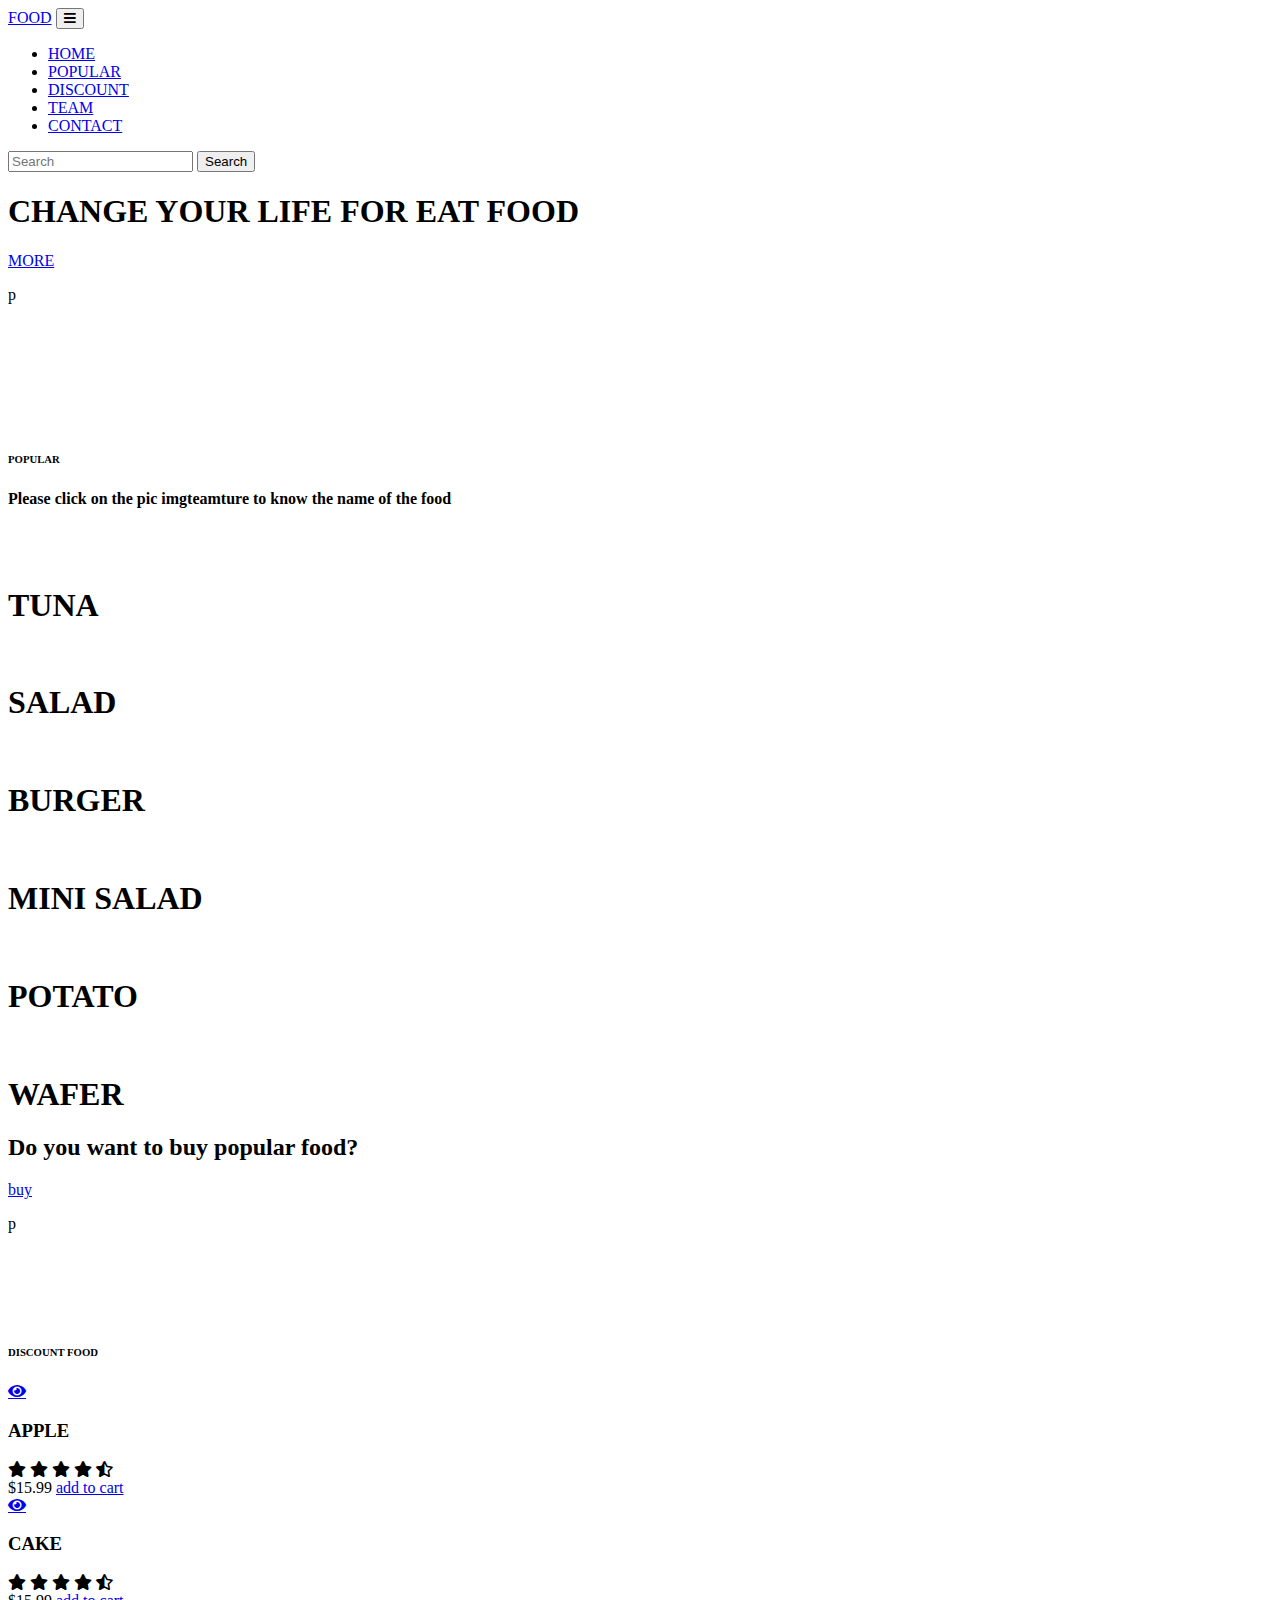
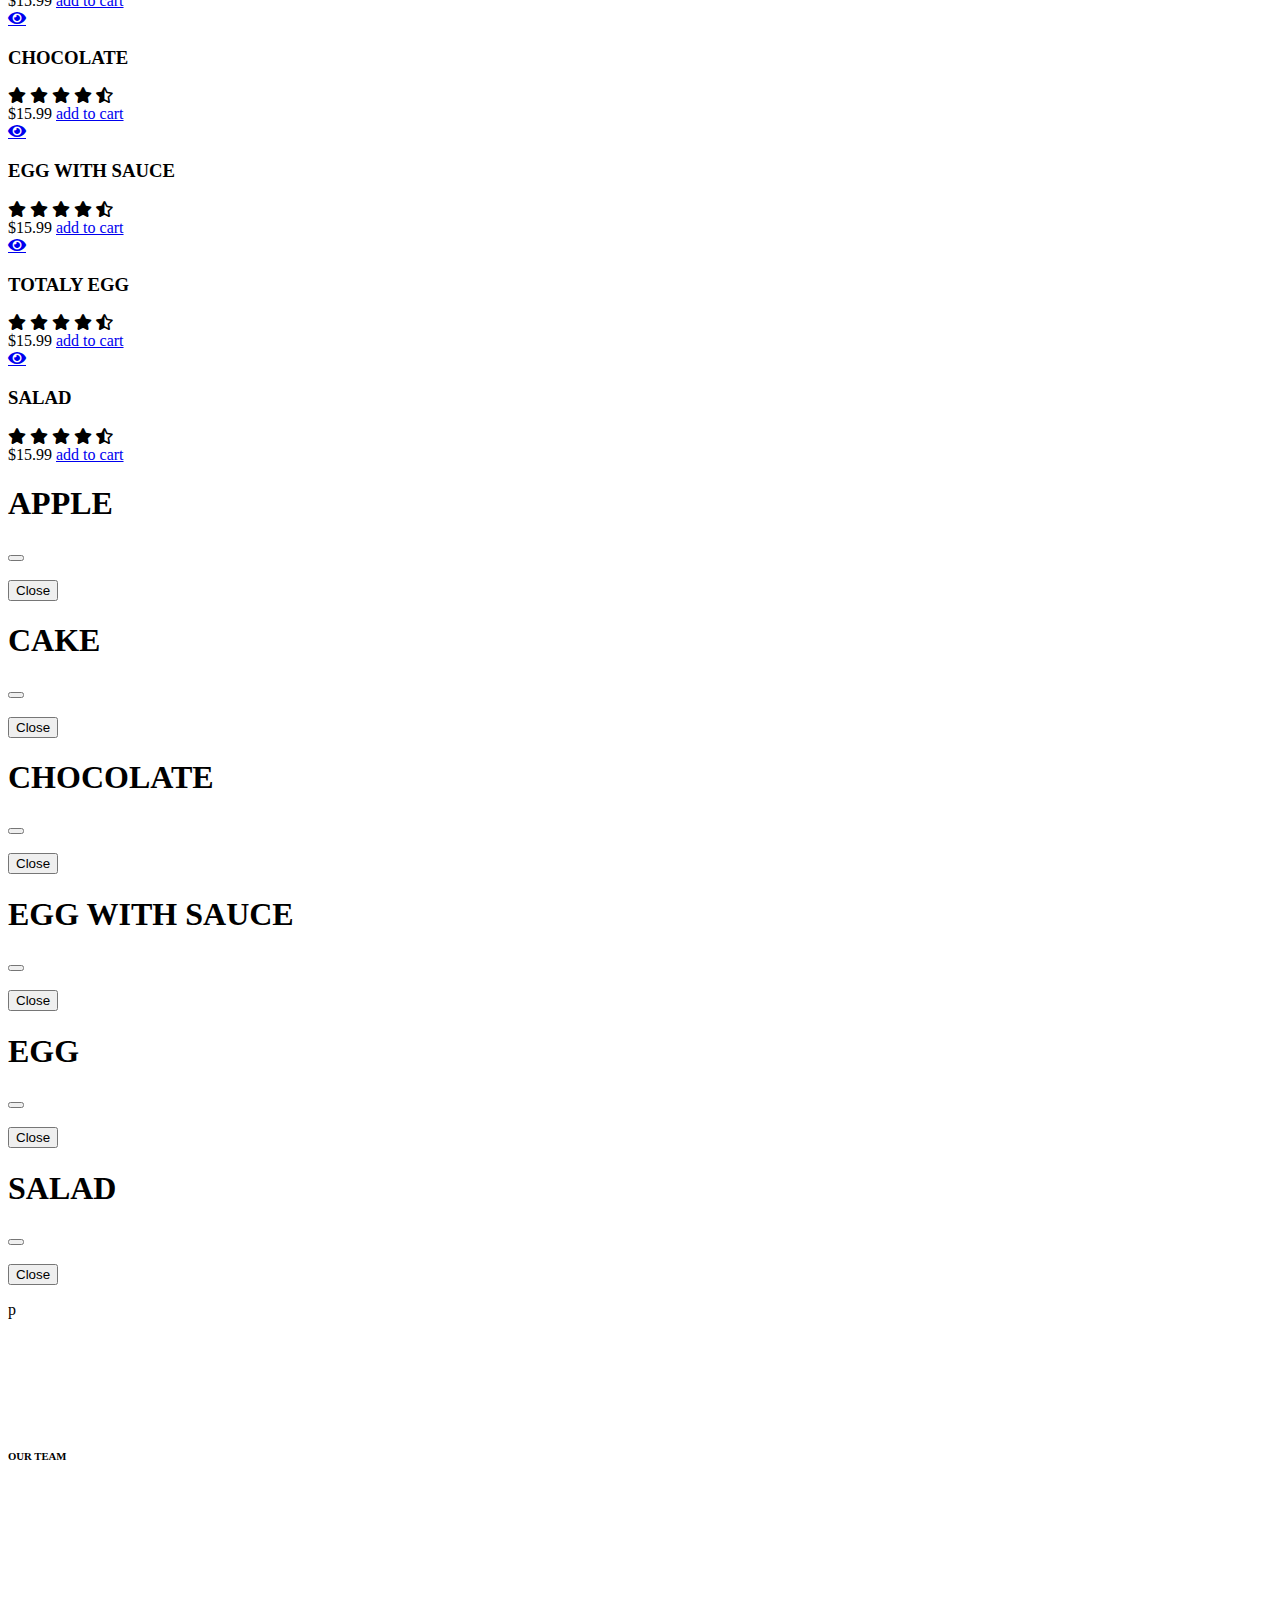
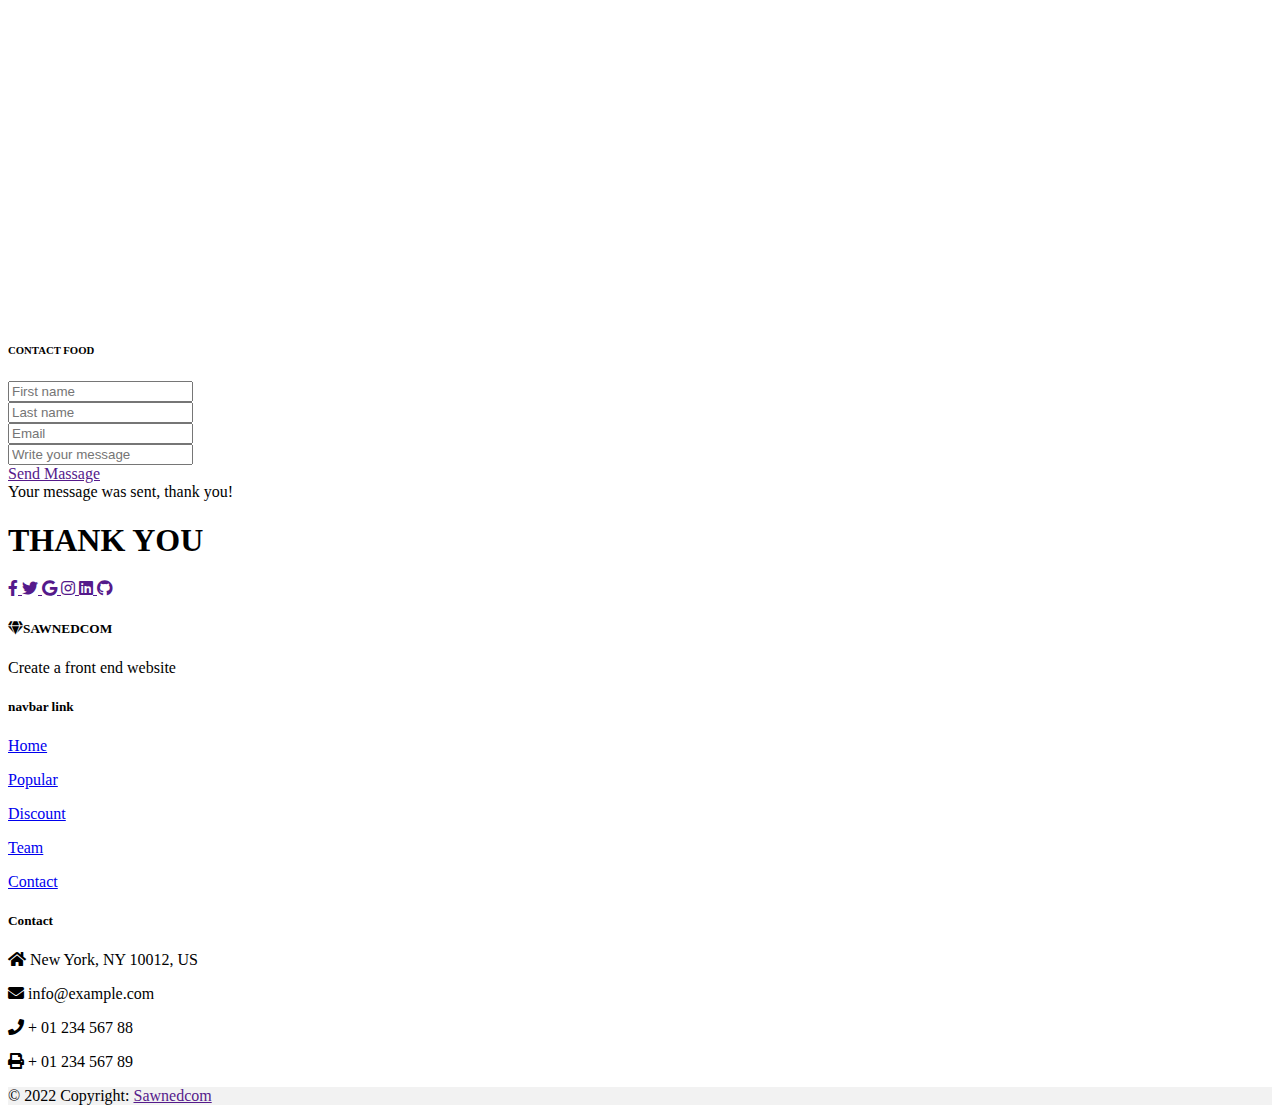
==== index.html @ 0a00b831 "Add files via upload" ====
<!DOCTYPE html>
<html lang="en">
  <head>
    <meta charset="UTF-8" />
    <meta http-equiv="X-UA-Compatible" content="IE=edge" />
    <meta name="viewport" content="width=device-width, initial-scale=1.0" />
    <title>Document</title>
    <link rel="stylesheet" href="https://cdn.jsdelivr.net/npm/bootstrap-icons@1.7.2/font/bootstrap-icons.css" />
    <link href="https://cdn.jsdelivr.net/npm/bootstrap@5.1.3/dist/css/bootstrap.min.css" rel="stylesheet" integrity="sha384-1BmE4kWBq78iYhFldvKuhfTAU6auU8tT94WrHftjDbrCEXSU1oBoqyl2QvZ6jIW3" crossorigin="anonymous" />
    <script src="https://cdn.jsdelivr.net/npm/bootstrap@5.1.3/dist/js/bootstrap.bundle.min.js" integrity="sha384-ka7Sk0Gln4gmtz2MlQnikT1wXgYsOg+OMhuP+IlRH9sENBO0LRn5q+8nbTov4+1p" crossorigin="anonymous"></script>
    <link rel="stylesheet" href="https://unpkg.com/aos@next/dist/aos.css" />
    <script src="https://unpkg.com/aos@next/dist/aos.js"></script>
    <link rel="stylesheet" href="style.css" />
    <link rel="preconnect" href="https://fonts.googleapis.com" />
    <link rel="preconnect" href="https://fonts.gstatic.com" crossorigin />
    <link href="https://fonts.googleapis.com/css2?family=Roboto+Slab&display=swap" rel="stylesheet" />
    <link rel="stylesheet" href="https://cdnjs.cloudflare.com/ajax/libs/font-awesome/5.15.3/css/all.min.css" />
    <link rel="stylesheet" href="https://unpkg.com/swiper/swiper-bundle.min.css" />
  
  </head>
  <body>
    <!-- NAVBAR -->
    <nav class="navbar navbar-expand-lg bg-white sticky-top">
      <div class="container">
        <a class="navbar-brand fw-bold" href="#">FOOD</a>
        <button class="" type="button" data-bs-toggle="collapse" data-bs-target="#navbarNav" aria-controls="navbarNav" aria-expanded="false" aria-label="Toggle navigation">
          <span class="navbar-toggler-icon"><i class="fas fa-bars"></i></span>
        </button>
        <div class="collapse navbar-collapse" id="navbarNav">
          <ul class="navbar-nav m-auto">
            <li class="nav-item links">
              <a class="nav-link" aria-current="page" href="#home">HOME</a>
            </li>
            <li class="nav-item links">
              <a class="nav-link" href="#popular">POPULAR</a>
            </li>
            <li class="nav-item links">
              <a class="nav-link" href="#discount">DISCOUNT</a>
            </li>
            <li class="nav-item links">
              <a class="nav-link" href="#team">TEAM</a>
            </li>
            <li class="nav-item links">
              <a class="nav-link" href="#contact">CONTACT</a>
            </li>
          </ul>
          <form class="d-flex">
            <input class="px-2 search" type="search" placeholder="Search" aria-label="Search" />
            <button class="btn0" type="submit">Search</button>
          </form>
        </div>
      </div>
    </nav>
    <!-- until here -->

    <!-- home or landing page -->
    <section id="home">
      <div class="hero vh-100 d-flex align-items-center">
        <div class="container">
          <div class="row">
            <div class="col-lg-6">
              <h1 class="fw-bold text-white">CHANGE YOUR LIFE FOR EAT <span class="text-warning">FOOD</span></h1>
              <a href="#" class="btn btnlanding btn-outline-light fw-bold">MORE</a>
            </div>
          </div>
        </div>
      </div>
    </section>

    <!-- popular -->
    <p class="text-white" id="popular">p</p>
    <br />
    <br />
    <br />
    <br />
    <br />
    <br />
    <section>
      <div class="container-fluid mb-3">
        <h6 class="popular text-center">POPULAR</h6>
        <h4 class="text-center">Please click on the pic imgteamture to know the name of the food</h4>
        <br />
        <div class="row g-3">
          <div class="col-lg-4 col-sm-6">
            <div class="project">
              <img src="../assets/IMAGE/POPULAR-FOOD//tuna.jpg" alt="" />
              <div class="overlay">
                <div class="text-white">
                  <h1 class="tuna">TUNA</h1>
                </div>
              </div>
            </div>
          </div>
          <div class="col-lg-4 col-sm-6">
            <div class="project">
              <img src="../assets/IMAGE/POPULAR-FOOD//salad.jpg" alt="" />
              <div class="overlay">
                <div class="text-white">
                  <h1>SALAD</h1>
                </div>
              </div>
            </div>
          </div>
          <div class="col-lg-4 col-sm-6">
            <div class="project">
              <img src="../assets/IMAGE/POPULAR-FOOD//burger.jpg" alt="" />
              <div class="overlay">
                <div class="text-white">
                  <h1>BURGER</h1>
                </div>
              </div>
            </div>
          </div>
          <div class="col-lg-4 col-sm-6">
            <div class="project">
              <img src="../assets/IMAGE/POPULAR-FOOD//minisalad.jpg" alt="" />
              <div class="overlay">
                <div class="text-white">
                  <h1>MINI SALAD</h1>
                </div>
              </div>
            </div>
          </div>
          <div class="col-lg-4 col-sm-6">
            <div class="project">
              <img src="../assets/IMAGE/POPULAR-FOOD//kentang.jpg" alt="" />
              <div class="overlay">
                <div class="text-white">
                  <h1>POTATO</h1>
                </div>
              </div>
            </div>
          </div>
          <div class="col-lg-4 col-sm-6">
            <div class="project">
              <img src="../assets/IMAGE/POPULAR-FOOD/wafer.jpg" alt="" />
              <div class="overlay">
                <div class="text-white">
                  <h1>WAFER</h1>
                </div>
              </div>
            </div>
          </div>
          <h2 class="text-center mt-5">Do you want to buy popular food?</h2>
          <div class="tbl">
            <a href="../assets/popular.html" class="fs-1 btnbuy">buy</a>
          </div>
        </div>
      </div>
    </section>

    <!-- DISCOUNT -->

    <p class="text-white" id="discount">p</p>
    <br />
    <br />
    <br />
    <br />
    <section class="dishes section">
      <h6 class="heading">DISCOUNT FOOD</h6>

      <div class="box-container">
        <div class="box">
          <a href="#" class="fas fa-eye" data-bs-target="#produk1" data-bs-toggle="modal"></a>
          <img class="img" src="../assets/IMAGE/DSICOUNT-FOOD/apple.jpg" alt="" />
          <h3>APPLE</h3>
          <div class="stars">
            <i class="fas fa-star"></i>
            <i class="fas fa-star"></i>
            <i class="fas fa-star"></i>
            <i class="fas fa-star"></i>
            <i class="fas fa-star-half-alt"></i>
          </div>
          <span>$15.99</span>
          <a href="#" class="btndiscount">add to cart</a>
        </div>

        <div class="box">
          <a href="#" class="fas fa-eye" data-bs-target="#produk2" data-bs-toggle="modal"></a>
          <img class="img" src="../assets/IMAGE/DSICOUNT-FOOD/cake.jpg" alt="" />
          <h3>CAKE</h3>
          <div class="stars">
            <i class="fas fa-star"></i>
            <i class="fas fa-star"></i>
            <i class="fas fa-star"></i>
            <i class="fas fa-star"></i>
            <i class="fas fa-star-half-alt"></i>
          </div>
          <span>$15.99</span>
          <a href="#" class="btndiscount">add to cart</a>
        </div>

        <div class="box">
          <a href="#" class="fas fa-eye" data-bs-target="#produk3" data-bs-toggle="modal"></a>
          <img class="img" src="../assets/IMAGE/DSICOUNT-FOOD/chocolate.jpg" alt="" />
          <h3>CHOCOLATE</h3>
          <div class="stars">
            <i class="fas fa-star"></i>
            <i class="fas fa-star"></i>
            <i class="fas fa-star"></i>
            <i class="fas fa-star"></i>
            <i class="fas fa-star-half-alt"></i>
          </div>
          <span>$15.99</span>
          <a href="#" class="btndiscount">add to cart</a>
        </div>

        <div class="box">
          <a href="#" class="fas fa-eye" data-bs-target="#produk4" data-bs-toggle="modal"></a>
          <img class="img" src="../assets/IMAGE/DSICOUNT-FOOD/egg-with-sauce.jpg" alt="" />
          <h3>EGG WITH SAUCE</h3>
          <div class="stars">
            <i class="fas fa-star"></i>
            <i class="fas fa-star"></i>
            <i class="fas fa-star"></i>
            <i class="fas fa-star"></i>
            <i class="fas fa-star-half-alt"></i>
          </div>
          <span>$15.99</span>
          <a href="#" class="btndiscount">add to cart</a>
        </div>

        <div class="box">
          <a href="#" class="fas fa-eye" data-bs-target="#produk5" data-bs-toggle="modal"></a>
          <img class="img" src="../assets/IMAGE/DSICOUNT-FOOD/egg.jpg" alt="" />
          <h3>TOTALY EGG</h3>
          <div class="stars">
            <i class="fas fa-star"></i>
            <i class="fas fa-star"></i>
            <i class="fas fa-star"></i>
            <i class="fas fa-star"></i>
            <i class="fas fa-star-half-alt"></i>
          </div>
          <span>$15.99</span>
          <a href="#" class="btndiscount">add to cart</a>
        </div>

        <div class="box">
          <a href="#" class="fas fa-eye" data-bs-target="#produk6" data-bs-toggle="modal"></a>
          <img class="img" src="../assets/IMAGE/DSICOUNT-FOOD/salad.jpg" alt="" />
          <h3>SALAD</h3>
          <div class="stars">
            <i class="fas fa-star"></i>
            <i class="fas fa-star"></i>
            <i class="fas fa-star"></i>
            <i class="fas fa-star"></i>
            <i class="fas fa-star-half-alt"></i>
          </div>
          <span>$15.99</span>
          <a href="#" class="btndiscount">add to cart</a>
        </div>
      </div>
    </section>

    <div class="modal fade" id="produk1" tabindex="-1" aria-labelledby="exampleModalLabel" aria-hidden="true">
      <div class="modal-dialog">
        <div class="modal-content small">
          <div class="modal-header">
            <h1 class="modal-title" id="exampleModalLabel">APPLE</h1>
            <button type="button" class="btn-close" data-bs-dismiss="modal" aria-label="Close"></button>
          </div>
          <div class="modal-body fw-bold">
            <img src="../assets/IMAGE/DSICOUNT-FOOD/apple.jpg" alt="" />
          </div>
          <div class="modal-footer">
            <button type="button" class="btn btn-secondary fs-1" data-bs-dismiss="modal">Close</button>
          </div>
        </div>
      </div>
    </div>
    <div class="modal fade" id="produk2" tabindex="-1" aria-labelledby="exampleModalLabel" aria-hidden="true">
      <div class="modal-dialog">
        <div class="modal-content small">
          <div class="modal-header">
            <h1 class="modal-title" id="exampleModalLabel">CAKE</h1>
            <button type="button" class="btn-close" data-bs-dismiss="modal" aria-label="Close"></button>
          </div>
          <div class="modal-body fw-bold">
            <img src="../assets/IMAGE/DSICOUNT-FOOD/cake.jpg" alt="" />
          </div>
          <div class="modal-footer">
            <button type="button" class="btn btn-secondary fs-1" data-bs-dismiss="modal">Close</button>
          </div>
        </div>
      </div>
    </div>
    <div class="modal fade" id="produk3" tabindex="-1" aria-labelledby="exampleModalLabel" aria-hidden="true">
      <div class="modal-dialog">
        <div class="modal-content small">
          <div class="modal-header">
            <h1 class="modal-title" id="exampleModalLabel">CHOCOLATE</h1>
            <button type="button" class="btn-close" data-bs-dismiss="modal" aria-label="Close"></button>
          </div>
          <div class="modal-body fw-bold">
            <img src="../assets/IMAGE/DSICOUNT-FOOD/chocolate.jpg" alt="" />
          </div>
          <div class="modal-footer">
            <button type="button" class="btn btn-secondary fs-1" data-bs-dismiss="modal">Close</button>
          </div>
        </div>
      </div>
    </div>
    <div class="modal fade" id="produk4" tabindex="-1" aria-labelledby="exampleModalLabel" aria-hidden="true">
      <div class="modal-dialog">
        <div class="modal-content small">
          <div class="modal-header">
            <h1 class="modal-title" id="exampleModalLabel">EGG WITH SAUCE</h1>
            <button type="button" class="btn-close" data-bs-dismiss="modal" aria-label="Close"></button>
          </div>
          <div class="modal-body fw-bold">
            <img src="../assets/IMAGE/DSICOUNT-FOOD/egg-with-sauce.jpg" alt="" />
          </div>
          <div class="modal-footer">
            <button type="button" class="btn btn-secondary fs-1" data-bs-dismiss="modal">Close</button>
          </div>
        </div>
      </div>
    </div>
    <div class="modal fade" id="produk5" tabindex="-1" aria-labelledby="exampleModalLabel" aria-hidden="true">
      <div class="modal-dialog">
        <div class="modal-content small">
          <div class="modal-header">
            <h1 class="modal-title" id="exampleModalLabel">EGG</h1>
            <button type="button" class="btn-close" data-bs-dismiss="modal" aria-label="Close"></button>
          </div>
          <div class="modal-body fw-bold">
            <img src="../assets/IMAGE/DSICOUNT-FOOD/egg.jpg" alt="" />
          </div>
          <div class="modal-footer">
            <button type="button" class="btn btn-secondary fs-1" data-bs-dismiss="modal">Close</button>
          </div>
        </div>
      </div>
    </div>
    <div class="modal fade" id="produk6" tabindex="-1" aria-labelledby="exampleModalLabel" aria-hidden="true">
      <div class="modal-dialog">
        <div class="modal-content small">
          <div class="modal-header">
            <h1 class="modal-title" id="exampleModalLabel">SALAD</h1>
            <button type="button" class="btn-close" data-bs-dismiss="modal" aria-label="Close"></button>
          </div>
          <div class="modal-body fw-bold">
            <img src="../assets/IMAGE/DSICOUNT-FOOD/salad.jpg" alt="" />
          </div>
          <div class="modal-footer">
            <button type="button" class="btn btn-secondary fs-1" data-bs-dismiss="modal">Close</button>
          </div>
        </div>
      </div>
    </div>

    <!-- TEAM -->
    <p class="text-white" id="team">p</p>
    <br />
    <br />
    <br />
    <br />
    <br />
    <section id="team" class="team section-bg">
      <h6 class="text-center">OUR TEAM</h6>
      <div class="container">
        <div class="row">
          <div class="col-lg-4 col-md-6">
            <div class="member" data-aos="fade-up" data-aos-delay="100">
              <div class="pic imgteam"><img src="../assets/IMAGE/TEAM/nigamelon.jpg" class="img-fluid" alt="" /></div>
              <div class="member-info">
                <h4>MR.MELON</h4>
                <span>OWNER</span>
              </div>
            </div>
          </div>
          <div class="col-lg-4 col-md-6" data-aos="fade-up" data-aos-delay="200">
            <div class="member">
              <div class="pic imgteam"><img src="../assets/IMAGE/TEAM/doge1.png" class="img-fluid" alt="" /></div>
              <div class="member-info">
                <h4>DOGE</h4>
                <span>OWNER 2</span>
              </div>
            </div>
          </div>
          <div class="col-lg-4 col-md-6" data-aos="fade-up" data-aos-delay="200">
            <div class="member">
              <div class="pic imgteam"><img src="../assets/IMAGE/TEAM/paul1.png" class="img-fluid" alt="" /></div>
              <div class="member-info">
                <h4>PAUL</h4>
                <span>MANAGER</span>
              </div>
            </div>
          </div>
        </div>
      </div>
    </section>

    <p id="contact" class="text-white"></p>
    <br>
    <br>
    <br>
    <br>
    <br>
    <br>
    <br>
    <section>
    <div class="content mx-auto">
      <div class="container">
        <div class="row justify-content-center boxcontact ">
          <div class="col-md-10">
            <div class="row align-items-center">
              <div class="col-lg-7 mb-5 mb-lg-0">
                <h6 class="mb-5">
              CONTACT FOOD
                </h6>

                <form class="border-right pr-5 mb-5" method="post" id="contactForm" name="contactForm">
                  <div class="row">
                    <div class="col-md-6 mb-5 form-group">
                      <input type="text" class="form-control" name="fname" id="fname" placeholder="First name" />
                    </div>
                    <div class="col-md-6 mb-5 form-group">
                      <input type="text" class="form-control" name="lname" id="lname" placeholder="Last name" />
                    </div>
                  </div>
                  <div class="row">
                    <div class="col-md-12 mb-5 form-group">
                      <input type="text" class="form-control" name="email" id="email" placeholder="Email" />
                    </div>
                  </div>

                  <div class="row">
                    <div class="col-md-12 form-group">
                      <input class="form-control" name="message" id="message" cols="30" rows="7" placeholder="Write your message"></>
                    </div>
                  </div>
                </form>
                <a href="" class="btnsend">Send Massage</a>
                <div id="form-message-warning mt-4"></div>
                <div id="form-message-success">Your message was sent, thank you!</div>
              </div>
              <div class="col-lg-4 ml-auto">
                <h1>THANK YOU</h1>
              </div>
            </div>
          </div>
        </div>
      </div>
    </div>
    </section>
    
    
    <!-- Footer -->
<footer class="text-center text-lg-start text-muted mt-5 ">
  <!-- Section: Social media -->
  <section
    class="d-flex justify-content-center justify-content-lg-between p-4 border-bottom">
    <!-- Left -->
   
    <!-- Left -->

    <!-- Right -->
    <div class="fs-2 text-black">
      <a href="" class="me-4 text-reset">
        <i class="fab fa-facebook-f"></i>
      </a>
      <a href="" class="me-4 text-reset">
        <i class="fab fa-twitter"></i>
      </a>
      <a href="" class="me-4 text-reset">
        <i class="fab fa-google"></i>
      </a>
      <a href="" class="me-4 text-reset">
        <i class="fab fa-instagram"></i>
      </a> 
      <a href="" class="me-4 text-reset">
        <i class="fab fa-linkedin"></i>
      </a>
      <a href="" class="me-4 text-reset">
        <i class="fab fa-github"></i>
      </a>
    </div>
    <!-- Right -->
  </section>
  <!-- Section: Social media -->

  <!-- Section: Links  -->
  <section class="">
    <div class="container text-center text-md-start mt-5">
      <!-- Grid row -->
      <div class="row mt-3">
        <!-- Grid column -->
        <div class="col-md-3 col-lg-4 col-xl-3 mx-auto mb-4">
          <!-- Content -->
          <h5 class="fs-2 text-uppercase fw-bold mb-4 text-black">
            <i class="fas fa-gem me-3"></i>SAWNEDCOM
          </h5>
          <p class="fs-3 text-black"> Create a front end website
          
          </p>
        </div>
        <!-- Grid column -->

      

        <!-- Grid column -->
        <div class="col-md-3 col-lg-2 col-xl-2 mx-auto mb-4 text-black">
          <!-- Links -->
          <h5 class="fs-2 text-uppercase fw-bold mb-4">
            navbar link
          </h5>
          <div class="fs-2"> 
          <p>
            <a href="#home" class="text-reset">Home</a>
          </p>
          <p>
            <a href="#popular" class="text-reset">Popular</a>
          </p>
          <p>
            <a href="#discount" class="text-reset">Discount</a>
          </p>
          <p>
            <a href="#team" class="text-reset">Team</a>
          </p>
          <p>
            <a href="#contact" class="text-reset">Contact</a>
          </p>
          </div>
        </div>
        <!-- Grid column -->

        <!-- Grid column -->
        <div class="col-md-4 col-lg-3 col-xl-3 mx-auto mb-md-0 mb-4 text-black">
          <!-- Links -->
          <h5 class="fs-2 text-uppercase fw-bold mb-4">
            Contact
          </h5> 
          <div class="fs-2"> 
          <p><i class="fas fa-home me-3"></i> New York, NY 10012, US</p>
          <p>
            <i class="fas fa-envelope me-3"></i>
            info@example.com
          </p>
          <p><i class="fas fa-phone me-3"></i> + 01 234 567 88</p>
          <p><i class="fas fa-print me-3"></i> + 01 234 567 89</p>
          </div>
        </div>
        <!-- Grid column -->
      </div>
      <!-- Grid row -->
    </div>
  </section>
  <!-- Section: Links  -->

  <!-- Copyright -->
  <div class="text-center p-4" style="background-color: rgba(0, 0, 0, 0.05);">
    © 2022 Copyright:
    <a class="text-reset fw-bold" href="">Sawnedcom</a>
  </div>
  <!-- Copyright -->
</footer>
<!-- Footer -->
    
    <script>
      AOS.init();
    </script>
    <script src="main.js"></script>
  </body>
</html>
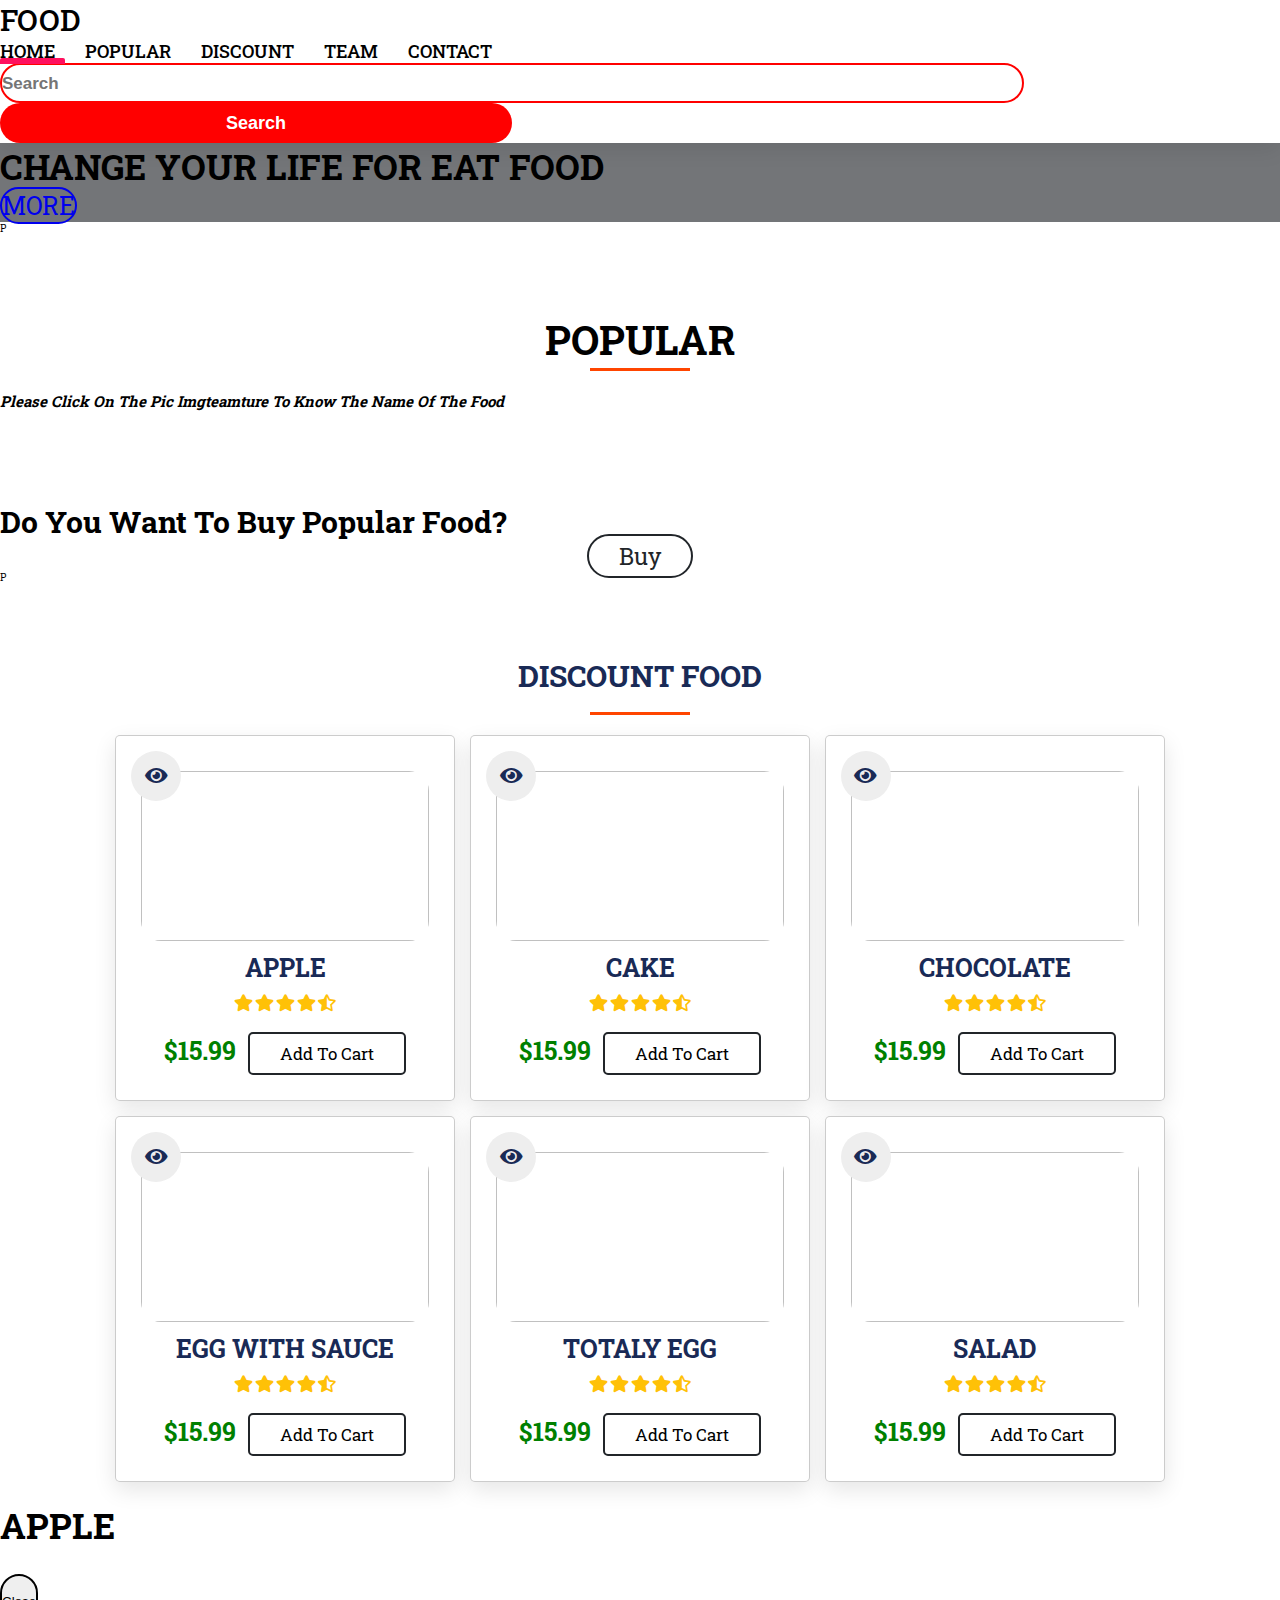
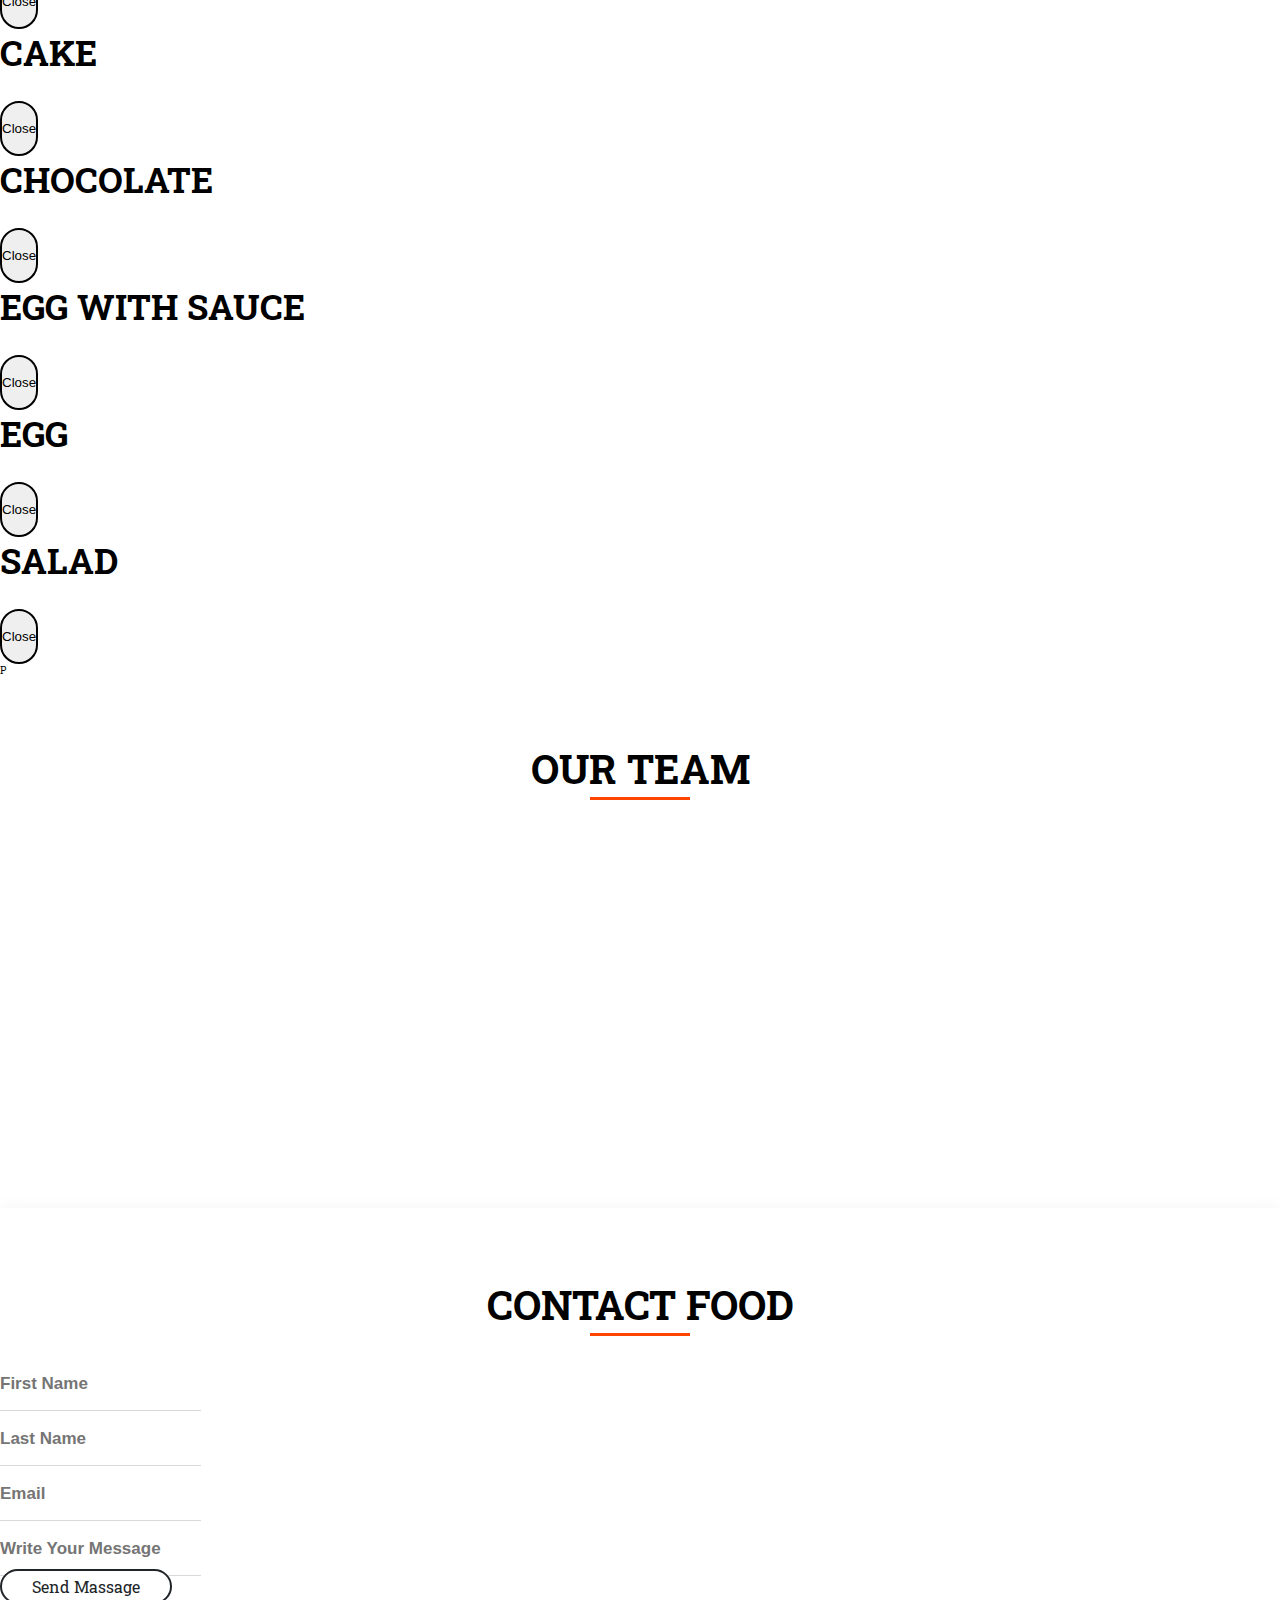
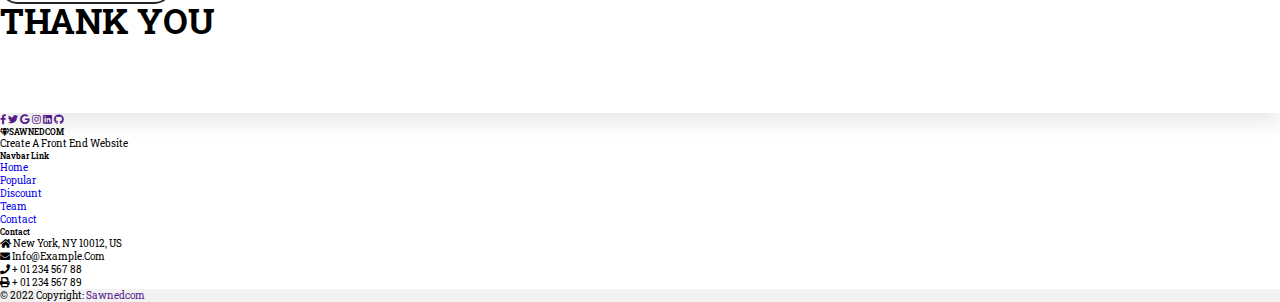
==== commit 8412bb22: "Add files via upload" ====
--- a/index.html
+++ b/index.html
@@ -83,7 +83,7 @@
         <div class="row g-3">
           <div class="col-lg-4 col-sm-6">
             <div class="project">
-              <img src="../assets/IMAGE/POPULAR-FOOD//tuna.jpg" alt="" />
+              <img src="assets/IMAGE/POPULAR-FOOD//tuna.jpg" alt="" />
               <div class="overlay">
                 <div class="text-white">
                   <h1 class="tuna">TUNA</h1>
@@ -93,7 +93,7 @@
           </div>
           <div class="col-lg-4 col-sm-6">
             <div class="project">
-              <img src="../assets/IMAGE/POPULAR-FOOD//salad.jpg" alt="" />
+              <img src="assets/IMAGE/POPULAR-FOOD//salad.jpg" alt="" />
               <div class="overlay">
                 <div class="text-white">
                   <h1>SALAD</h1>
@@ -103,7 +103,7 @@
           </div>
           <div class="col-lg-4 col-sm-6">
             <div class="project">
-              <img src="../assets/IMAGE/POPULAR-FOOD//burger.jpg" alt="" />
+              <img src="assets/IMAGE/POPULAR-FOOD//burger.jpg" alt="" />
               <div class="overlay">
                 <div class="text-white">
                   <h1>BURGER</h1>
@@ -113,7 +113,7 @@
           </div>
           <div class="col-lg-4 col-sm-6">
             <div class="project">
-              <img src="../assets/IMAGE/POPULAR-FOOD//minisalad.jpg" alt="" />
+              <img src="assets/IMAGE/POPULAR-FOOD//minisalad.jpg" alt="" />
               <div class="overlay">
                 <div class="text-white">
                   <h1>MINI SALAD</h1>
@@ -123,7 +123,7 @@
           </div>
           <div class="col-lg-4 col-sm-6">
             <div class="project">
-              <img src="../assets/IMAGE/POPULAR-FOOD//kentang.jpg" alt="" />
+              <img src="assets/IMAGE/POPULAR-FOOD//kentang.jpg" alt="" />
               <div class="overlay">
                 <div class="text-white">
                   <h1>POTATO</h1>
@@ -133,7 +133,7 @@
           </div>
           <div class="col-lg-4 col-sm-6">
             <div class="project">
-              <img src="../assets/IMAGE/POPULAR-FOOD/wafer.jpg" alt="" />
+              <img src="assets/IMAGE/POPULAR-FOOD/wafer.jpg" alt="" />
               <div class="overlay">
                 <div class="text-white">
                   <h1>WAFER</h1>
@@ -143,7 +143,7 @@
           </div>
           <h2 class="text-center mt-5">Do you want to buy popular food?</h2>
           <div class="tbl">
-            <a href="../assets/popular.html" class="fs-1 btnbuy">buy</a>
+            <a href="assets/popular.html" class="fs-1 btnbuy">buy</a>
           </div>
         </div>
       </div>
@@ -162,7 +162,7 @@
       <div class="box-container">
         <div class="box">
           <a href="#" class="fas fa-eye" data-bs-target="#produk1" data-bs-toggle="modal"></a>
-          <img class="img" src="../assets/IMAGE/DSICOUNT-FOOD/apple.jpg" alt="" />
+          <img class="img" src="assets/IMAGE/DSICOUNT-FOOD/apple.jpg" alt="" />
           <h3>APPLE</h3>
           <div class="stars">
             <i class="fas fa-star"></i>
@@ -177,7 +177,7 @@
 
         <div class="box">
           <a href="#" class="fas fa-eye" data-bs-target="#produk2" data-bs-toggle="modal"></a>
-          <img class="img" src="../assets/IMAGE/DSICOUNT-FOOD/cake.jpg" alt="" />
+          <img class="img" src="assets/IMAGE/DSICOUNT-FOOD/cake.jpg" alt="" />
           <h3>CAKE</h3>
           <div class="stars">
             <i class="fas fa-star"></i>
@@ -192,7 +192,7 @@
 
         <div class="box">
           <a href="#" class="fas fa-eye" data-bs-target="#produk3" data-bs-toggle="modal"></a>
-          <img class="img" src="../assets/IMAGE/DSICOUNT-FOOD/chocolate.jpg" alt="" />
+          <img class="img" src="assets/IMAGE/DSICOUNT-FOOD/chocolate.jpg" alt="" />
           <h3>CHOCOLATE</h3>
           <div class="stars">
             <i class="fas fa-star"></i>
@@ -207,7 +207,7 @@
 
         <div class="box">
           <a href="#" class="fas fa-eye" data-bs-target="#produk4" data-bs-toggle="modal"></a>
-          <img class="img" src="../assets/IMAGE/DSICOUNT-FOOD/egg-with-sauce.jpg" alt="" />
+          <img class="img" src="assets/IMAGE/DSICOUNT-FOOD/egg-with-sauce.jpg" alt="" />
           <h3>EGG WITH SAUCE</h3>
           <div class="stars">
             <i class="fas fa-star"></i>
@@ -222,7 +222,7 @@
 
         <div class="box">
           <a href="#" class="fas fa-eye" data-bs-target="#produk5" data-bs-toggle="modal"></a>
-          <img class="img" src="../assets/IMAGE/DSICOUNT-FOOD/egg.jpg" alt="" />
+          <img class="img" src="assets/IMAGE/DSICOUNT-FOOD/egg.jpg" alt="" />
           <h3>TOTALY EGG</h3>
           <div class="stars">
             <i class="fas fa-star"></i>
@@ -237,7 +237,7 @@
 
         <div class="box">
           <a href="#" class="fas fa-eye" data-bs-target="#produk6" data-bs-toggle="modal"></a>
-          <img class="img" src="../assets/IMAGE/DSICOUNT-FOOD/salad.jpg" alt="" />
+          <img class="img" src="assets/IMAGE/DSICOUNT-FOOD/salad.jpg" alt="" />
           <h3>SALAD</h3>
           <div class="stars">
             <i class="fas fa-star"></i>
@@ -260,7 +260,7 @@
             <button type="button" class="btn-close" data-bs-dismiss="modal" aria-label="Close"></button>
           </div>
           <div class="modal-body fw-bold">
-            <img src="../assets/IMAGE/DSICOUNT-FOOD/apple.jpg" alt="" />
+            <img src="assets/IMAGE/DSICOUNT-FOOD/apple.jpg" alt="" />
           </div>
           <div class="modal-footer">
             <button type="button" class="btn btn-secondary fs-1" data-bs-dismiss="modal">Close</button>
@@ -276,7 +276,7 @@
             <button type="button" class="btn-close" data-bs-dismiss="modal" aria-label="Close"></button>
           </div>
           <div class="modal-body fw-bold">
-            <img src="../assets/IMAGE/DSICOUNT-FOOD/cake.jpg" alt="" />
+            <img src="assets/IMAGE/DSICOUNT-FOOD/cake.jpg" alt="" />
           </div>
           <div class="modal-footer">
             <button type="button" class="btn btn-secondary fs-1" data-bs-dismiss="modal">Close</button>
@@ -292,7 +292,7 @@
             <button type="button" class="btn-close" data-bs-dismiss="modal" aria-label="Close"></button>
           </div>
           <div class="modal-body fw-bold">
-            <img src="../assets/IMAGE/DSICOUNT-FOOD/chocolate.jpg" alt="" />
+            <img src="assets/IMAGE/DSICOUNT-FOOD/chocolate.jpg" alt="" />
           </div>
           <div class="modal-footer">
             <button type="button" class="btn btn-secondary fs-1" data-bs-dismiss="modal">Close</button>
@@ -308,7 +308,7 @@
             <button type="button" class="btn-close" data-bs-dismiss="modal" aria-label="Close"></button>
           </div>
           <div class="modal-body fw-bold">
-            <img src="../assets/IMAGE/DSICOUNT-FOOD/egg-with-sauce.jpg" alt="" />
+            <img src="assets/IMAGE/DSICOUNT-FOOD/egg-with-sauce.jpg" alt="" />
           </div>
           <div class="modal-footer">
             <button type="button" class="btn btn-secondary fs-1" data-bs-dismiss="modal">Close</button>
@@ -324,7 +324,7 @@
             <button type="button" class="btn-close" data-bs-dismiss="modal" aria-label="Close"></button>
           </div>
           <div class="modal-body fw-bold">
-            <img src="../assets/IMAGE/DSICOUNT-FOOD/egg.jpg" alt="" />
+            <img src="assets/IMAGE/DSICOUNT-FOOD/egg.jpg" alt="" />
           </div>
           <div class="modal-footer">
             <button type="button" class="btn btn-secondary fs-1" data-bs-dismiss="modal">Close</button>
@@ -340,7 +340,7 @@
             <button type="button" class="btn-close" data-bs-dismiss="modal" aria-label="Close"></button>
           </div>
           <div class="modal-body fw-bold">
-            <img src="../assets/IMAGE/DSICOUNT-FOOD/salad.jpg" alt="" />
+            <img src="assets/IMAGE/DSICOUNT-FOOD/salad.jpg" alt="" />
           </div>
           <div class="modal-footer">
             <button type="button" class="btn btn-secondary fs-1" data-bs-dismiss="modal">Close</button>
@@ -362,7 +362,7 @@
         <div class="row">
           <div class="col-lg-4 col-md-6">
             <div class="member" data-aos="fade-up" data-aos-delay="100">
-              <div class="pic imgteam"><img src="../assets/IMAGE/TEAM/nigamelon.jpg" class="img-fluid" alt="" /></div>
+              <div class="pic imgteam"><img src="assets/IMAGE/TEAM/nigamelon.jpg" class="img-fluid" alt="" /></div>
               <div class="member-info">
                 <h4>MR.MELON</h4>
                 <span>OWNER</span>
@@ -371,7 +371,7 @@
           </div>
           <div class="col-lg-4 col-md-6" data-aos="fade-up" data-aos-delay="200">
             <div class="member">
-              <div class="pic imgteam"><img src="../assets/IMAGE/TEAM/doge1.png" class="img-fluid" alt="" /></div>
+              <div class="pic imgteam"><img src="assets/IMAGE/TEAM/doge1.png" class="img-fluid" alt="" /></div>
               <div class="member-info">
                 <h4>DOGE</h4>
                 <span>OWNER 2</span>
@@ -380,7 +380,7 @@
           </div>
           <div class="col-lg-4 col-md-6" data-aos="fade-up" data-aos-delay="200">
             <div class="member">
-              <div class="pic imgteam"><img src="../assets/IMAGE/TEAM/paul1.png" class="img-fluid" alt="" /></div>
+              <div class="pic imgteam"><img src="assets/IMAGE/TEAM/paul1.png" class="img-fluid" alt="" /></div>
               <div class="member-info">
                 <h4>PAUL</h4>
                 <span>MANAGER</span>
--- a/style.css
+++ b/style.css
@@ -0,0 +1,733 @@
+:root {
+  --primary: #0d6efd;
+  --dark: #21252f;
+  --body: #888;
+  --white: #ffffff;
+  --box-shadow: 0 8px 22px rgba(0, 0, 0, 0.1);
+}
+
+:root {
+  --green: #27ae60;
+  --black: #192a56;
+  --light-color: #666;
+  --box-shadow2: 0 0.5rem 1.5rem rgba(0, 0, 0, 0.1);
+}
+ 
+
+* {
+  margin: 0;
+  padding: 0;
+  box-sizing: border-box;
+  text-decoration: none;
+  outline: none;
+  border: none;
+  text-transform: capitalize;
+  transition: all 0.2s linear;
+}
+
+a {
+  text-decoration: none;
+}
+
+html {
+  font-size: 62.5%;
+}
+.section {
+  padding: 2rem 9%;
+}
+
+.section:nth-child(even) {
+  background: #fff;
+}
+
+body {
+  font-family: 'Roboto Slab', serif;
+}
+
+ul {
+  display: flex;
+  list-style: none;
+}
+.navbar-brand {
+  font-size: 30px;
+  font-weight: 500;
+}
+
+.navbar-toggler-icon {
+  color: white;
+  background-color: white;
+}
+
+.nav-link {
+  color: black;
+}
+
+.nav-link:hover {
+  color: black;
+}
+
+h6 {
+  font-size: 40px;
+  position: relative;
+  z-index: 1;
+  text-align: center;
+  padding-bottom: 5px;
+  margin-bottom: 20px;
+}
+
+h6:after {
+  content: '';
+  position: absolute;
+  left: 50%;
+  margin-left: -50px;
+  bottom: 0;
+  width: 100px;
+  border-bottom: 3px solid orangered;
+}
+.navbar-brand {
+  color: black;
+}
+
+h1 {
+  font-size: 35px;
+}
+
+h2 {
+  font-size: 30px;
+}
+
+.navbar-brand:hover {
+  color: black;
+}
+.navbar {
+  box-shadow: var(--box-shadow);
+}
+nav li {
+  border: none;
+  display: inline-block;
+  padding-right: 5px;
+  transition: all linear 0.5s;
+  margin-right: 20px;
+  font-size: 18px;
+}
+nav li a {
+  text-decoration: none;
+  color: black;
+  font-weight: 500;
+  padding-right: 5px;
+}
+
+ul li {
+  cursor: pointer;
+  position: relative;
+}
+li.active::after {
+  position: absolute;
+  content: '';
+  height: 6px;
+  width: 100%;
+  background-color: #ff105e;
+  left: 0;
+  bottom: -1px;
+  border-top-left-radius: 2px;
+  border-top-right-radius: 2px;
+}
+@keyframes appear {
+  from {
+    width: 0;
+  }
+  to {
+    width: 100%;
+  }
+}
+.navbar .dropdown ul {
+  display: block;
+  position: absolute;
+  left: 14px;
+  top: calc(100% + 30px);
+  margin: 0;
+  padding: 10px 0;
+  z-index: 99;
+  opacity: 0;
+  visibility: hidden;
+  background: #fff;
+  box-shadow: 0px 0px 30px rgba(127, 137, 161, 0.25);
+  transition: 0.3s;
+  border-radius: 15px;
+  border: 1px solid black;
+}
+.navbar .dropdown ul li {
+  min-width: 200px;
+}
+.navbar .dropdown ul a {
+  padding: 10px 20px;
+  font-size: 14px;
+  text-transform: none;
+  color: #15222b;
+  font-weight: 500;
+}
+.navbar .dropdown ul a i {
+  font-size: 12px;
+}
+.navbar .dropdown ul a:hover,
+.navbar .dropdown ul .active:hover,
+.navbar .dropdown ul li:hover > a {
+  font-weight: 500;
+}
+.navbar .dropdown:hover > ul {
+  opacity: 1;
+  top: 100%;
+  visibility: visible;
+}
+.navbar .dropdown .dropdown ul {
+  top: 0;
+  left: calc(100% - 30px);
+  visibility: hidden;
+}
+.navbar .dropdown .dropdown:hover > ul {
+  opacity: 1;
+  top: 0;
+  left: 100%;
+  visibility: visible;
+}
+
+/* SEARCH */
+
+.search {
+  height: 40px;
+  width: 80%;
+  border-radius: 60px;
+  outline: none;
+  border: 2px solid red;
+  margin-right: -35px;
+  font-size: 18px;
+}
+
+.btn0 {
+  height: 40px;
+  width: 40%;
+  outline: none;
+  border: none;
+  background: red;
+  color: white;
+  border-radius: 60px;
+  font-weight: 700;
+  font-size: 18px;
+}
+
+/* SEARCH */
+
+@media (max-width: 1366px) {
+  .navbar .dropdown .dropdown ul {
+    left: -90%;
+  }
+  .navbar .dropdown .dropdown:hover > ul {
+    left: -100%;
+  }
+}
+@media screen and (max-width: 991.98px) {
+  li.active::after {
+    width: 30%;
+  }
+  h1 {
+    font-size: 25px;
+  }
+
+  .navbar-toggler-icon {
+    font-size: 27px;
+    background-color: white;
+    color: black;
+  }
+}
+
+/*  hero */
+
+.hero {
+  background-image: url(assets/IMAGE/POPULAR-FOOD/pizza.jpg);
+  background-position: center;
+  background-size: cover;
+  position: relative;
+  z-index: 2;
+}
+
+.hero::after {
+  content: '';
+  height: 100%;
+  width: 100%;
+  position: absolute;
+  left: 0;
+  top: 0;
+  background-color: #212529a1;
+  z-index: -1;
+}
+
+.btnlanding {
+  font-size: 25px;
+  margin-top: 10px;
+  border-radius: 60px;
+  border: 3px solid;
+  width: 30%;
+}
+
+@media screen and (max-width: 991.98px) {
+  .btnlanding {
+    width: 40%;
+    font-size: 18px;
+  }
+
+  .navbar-toggler-icon {
+    font-size: 27px;
+    background-color: white;
+    color: black;
+  }
+}
+
+/* POPULAR */
+
+.project {
+  position: relative;
+  overflow: hidden;
+}
+.project .overlay {
+  position: absolute;
+  top: 0;
+  left: 0;
+  width: 100%;
+  height: 100%;
+  background-color: #212529a1;
+  padding: 30px;
+  display: flex;
+  align-items: flex-end;
+  transition: all 0.4s ease;
+  opacity: 0;
+}
+.project img {
+  transition: all 0.4s ease;
+}
+.project:hover .overlay {
+  opacity: 1;
+}
+.project:hover img {
+  transform: scale(1.1);
+}
+img {
+  width: 100%;
+}
+
+h4 {
+  font-size: 15px;
+  font-style: italic;
+}
+
+.tbl {
+  text-align: center;
+}
+
+.btnbuy {
+  font-size: 23px;
+  padding-right: 30px;
+  padding-left: 30px;
+  padding-top: 5px;
+  padding-bottom: 5px;
+  border-radius: 60px;
+  background-color: #fff;
+  border: 2px solid #212529;
+  color: #212529;
+}
+
+.btnbuy:hover {
+  color: white;
+  background-color: #212529;
+}
+
+.btn {
+  border: 2px solid;
+  border-radius: 60px;
+}
+
+.btn-outline-danger {
+  color: black;
+}
+
+.card {
+  margin: 0 auto;
+  float: none;
+  margin-bottom: 10px;
+  border: 2px solid black;
+  border-radius: 20px;
+}
+
+.project1 {
+  position: relative;
+  overflow: hidden;
+}
+
+.project1 .overlay1 {
+  position: absolute;
+  top: 0;
+  left: 0;
+  width: 100%;
+  height: 100%;
+  background-color: #212529a1;
+  padding: 30px;
+  display: flex;
+  align-items: flex-end;
+  transition: all 0.4s ease;
+  opacity: 1;
+}
+
+@media screen and (max-width: 991.98px) {
+  .btnbuypopular {
+    width: 20%;
+  }
+}
+
+@media screen and (max-width: 430px) {
+  .btnbuypopular {
+    width: 40%;
+  }
+}
+
+/* DICOUNT */
+
+.sub-heading {
+  text-align: center;
+  color: var(--green);
+  font-size: 2rem;
+  padding-top: 1rem;
+}
+
+.heading {
+  text-align: center;
+  color: var(--black);
+  font-size: 3rem;
+  padding-bottom: 2rem;
+  text-transform: uppercase;
+}
+
+.btndiscount {
+  margin-top: 1rem;
+  display: inline-block;
+  font-size: 1.7rem;
+  color: #000;
+  background: transparent;
+  border: 2px solid #212529;
+  border-radius: 0.5rem;
+  cursor: pointer;
+  padding: 0.8rem 3rem;
+}
+
+.btndiscount:hover {
+  color: white;
+  letter-spacing: 0.1rem;
+  background: #212529;
+}
+
+.dishes .box-container {
+  display: grid;
+  grid-template-columns: repeat(auto-fit, minmax(28rem, 1fr));
+  gap: 1.5rem;
+}
+
+.dishes .box-container .box {
+  padding: 2.5rem;
+  background: #fff;
+  border-radius: 0.5rem;
+  border: 0.1rem solid rgba(0, 0, 0, 0.2);
+  box-shadow: var(--box-shadow);
+  position: relative;
+  overflow: hidden;
+  text-align: center;
+}
+
+.dishes .box-container .box .fa-heart,
+.dishes .box-container .box .fa-eye {
+  position: absolute;
+  top: 1.5rem;
+  background: #eee;
+  border-radius: 50%;
+  height: 5rem;
+  width: 5rem;
+  line-height: 5rem;
+  font-size: 2rem;
+  color: var(--black);
+}
+
+.dishes .box-container .box .fa-heart:hover,
+.dishes .box-container .box .fa-eye:hover {
+  background: var(--green);
+  color: #fff;
+}
+
+.dishes .box-container .box .fa-heart {
+  right: -15rem;
+}
+
+.dishes .box-container .box .fa-eye {
+  left: 1.5rem;
+}
+
+.dishes .box-container .box:hover .fa-heart {
+  right: 1.5rem;
+}
+
+.dishes .box-container .box img {
+  height: 17rem;
+  margin: 1rem 0;
+}
+
+.dishes .box-container .box h3 {
+  color: var(--black);
+  font-size: 2.5rem;
+}
+
+.dishes .box-container .box .stars {
+  padding: 1rem 0;
+}
+
+.dishes .box-container .box .stars i {
+  font-size: 1.7rem;
+  color: #ffc107;
+}
+
+.dishes .box-container .box span {
+  color: green;
+  font-weight: bolder;
+  margin-right: 1rem;
+  font-size: 2.5rem;
+}
+
+.img {
+  border-radius: 20px;
+}
+
+/* media queries  */
+
+@media (max-width: 991px) {
+  html {
+    font-size: 55%;
+  }
+
+  header {
+    padding: 1rem 2rem;
+  }
+
+  .section {
+    padding: 2rem;
+  }
+}
+
+@media (max-width: 768px) {
+  header .icons #menu-bars {
+    display: inline-block;
+  }
+  .home .home-slider .slide .content h3 {
+    font-size: 5rem;
+  }
+  .navbar-toggler-icon {
+    font-size: 27px;
+    background-color: white;
+    color: black;
+  }
+}
+
+@media (max-width: 450px) {
+  html {
+    font-size: 50%;
+  }
+
+  .dishes .box-container .box img {
+    height: auto;
+    width: 100%;
+  }
+
+  .order form .inputBox .input {
+    width: 100%;
+  }
+  .navbar-toggler-icon {
+    font-size: 27px;
+    background-color: white;
+    color: black;
+  }
+}
+
+/* TEAM */
+
+.team {
+  position: relative;
+}
+.team .container {
+  position: relative;
+  z-index: 10;
+}
+.team .member {
+  margin-bottom: 80px;
+  position: relative;
+}
+.team .member .pic {
+  overflow: hidden;
+}
+.pic {
+  border-radius: 20px;
+}
+.team .member .member-info {
+  border-radius: 15px;
+  border: 2px solid black;
+  position: absolute;
+  bottom: -50px;
+  left: 20px;
+  right: 20px;
+  background: #fff;
+  padding: 20px 15px;
+  color: #15222b;
+  box-shadow: var(--box-shadow);
+  overflow: hidden;
+  transition: 0.5s;
+}
+.team .member h4 {
+  font-weight: 700;
+  margin-bottom: 10px;
+  font-size: 16px;
+  color: #15222b;
+  position: relative;
+  padding-bottom: 10px;
+}
+.team .member h4::after {
+  content: '';
+  position: absolute;
+  display: block;
+  width: 50px;
+  height: 1px;
+  background: #7fa5c0;
+  bottom: 0;
+  left: 0;
+}
+.team .member span {
+  font-style: italic;
+  display: block;
+  font-size: 13px;
+}
+.team .member .social {
+  position: absolute;
+  right: 15px;
+  bottom: 15px;
+}
+.team .member .social a {
+  transition: color 0.3s;
+  color: #477392;
+}
+.team .member .social a:hover {
+  color: #ff4a17;
+}
+.team .member .social i {
+  font-size: 16px;
+  margin: 0 2px;
+}
+.imgteam {
+  border: 3px solid black;
+}
+@media (max-width: 992px) {
+  .team .member {
+    margin-bottom: 110px;
+  }
+}
+
+/* CONTACT */
+
+.form-control {
+  border: none;
+  border-bottom: 1px solid #d9d9d9;
+  padding-left: 0;
+  padding-right: 0;
+  border-radius: 0;
+  font-size: 15px;
+}
+.form-control:active,
+.form-control:focus {
+  outline: none;
+  -webkit-box-shadow: none;
+  box-shadow: none;
+  border-color: #000;
+}
+
+.btn,
+.form-control {
+  height: 55px;
+}
+
+form.border-right {
+  padding-right: 6rem !important;
+}
+@media (max-width: 991.98px) {
+  form.border-right {
+    padding-right: 0 !important;
+    border-right: none !important;
+  }
+}
+
+label.error {
+  font-size: 12px;
+  color: red;
+}
+
+#message {
+  resize: vertical;
+}
+
+#form-message-warning,
+#form-message-success {
+  display: none;
+}
+
+#form-message-warning {
+  color: #b90b0b;
+}
+
+#form-message-success {
+  color: #55a44e;
+  font-size: 18px;
+  font-weight: bold;
+}
+
+.submitting {
+  float: left;
+  width: 100%;
+  padding: 10px 0;
+  display: none;
+  font-weight: bold;
+  font-size: 12px;
+  color: #000;
+}
+
+input,
+input::-webkit-input-placeholder {
+  font-size: 17px;
+  line-height: 3;
+  font-weight: bold;
+}
+
+.boxcontact {
+  box-shadow: var(--box-shadow);
+  padding-top: 70px;
+  padding-bottom: 70px;
+}
+
+.btnsend {
+  font-size: 16px;
+  padding-right: 30px;
+  padding-left: 30px;
+  padding-top: 5px;
+  padding-bottom: 5px;
+  border-radius: 60px;
+  background-color: #fff;
+  border: 2px solid #212529;
+  color: #212529;
+}
+
+.btnsend:hover {
+  color: white;
+  background-color: #212529;
+}
+
+/* footer */
+
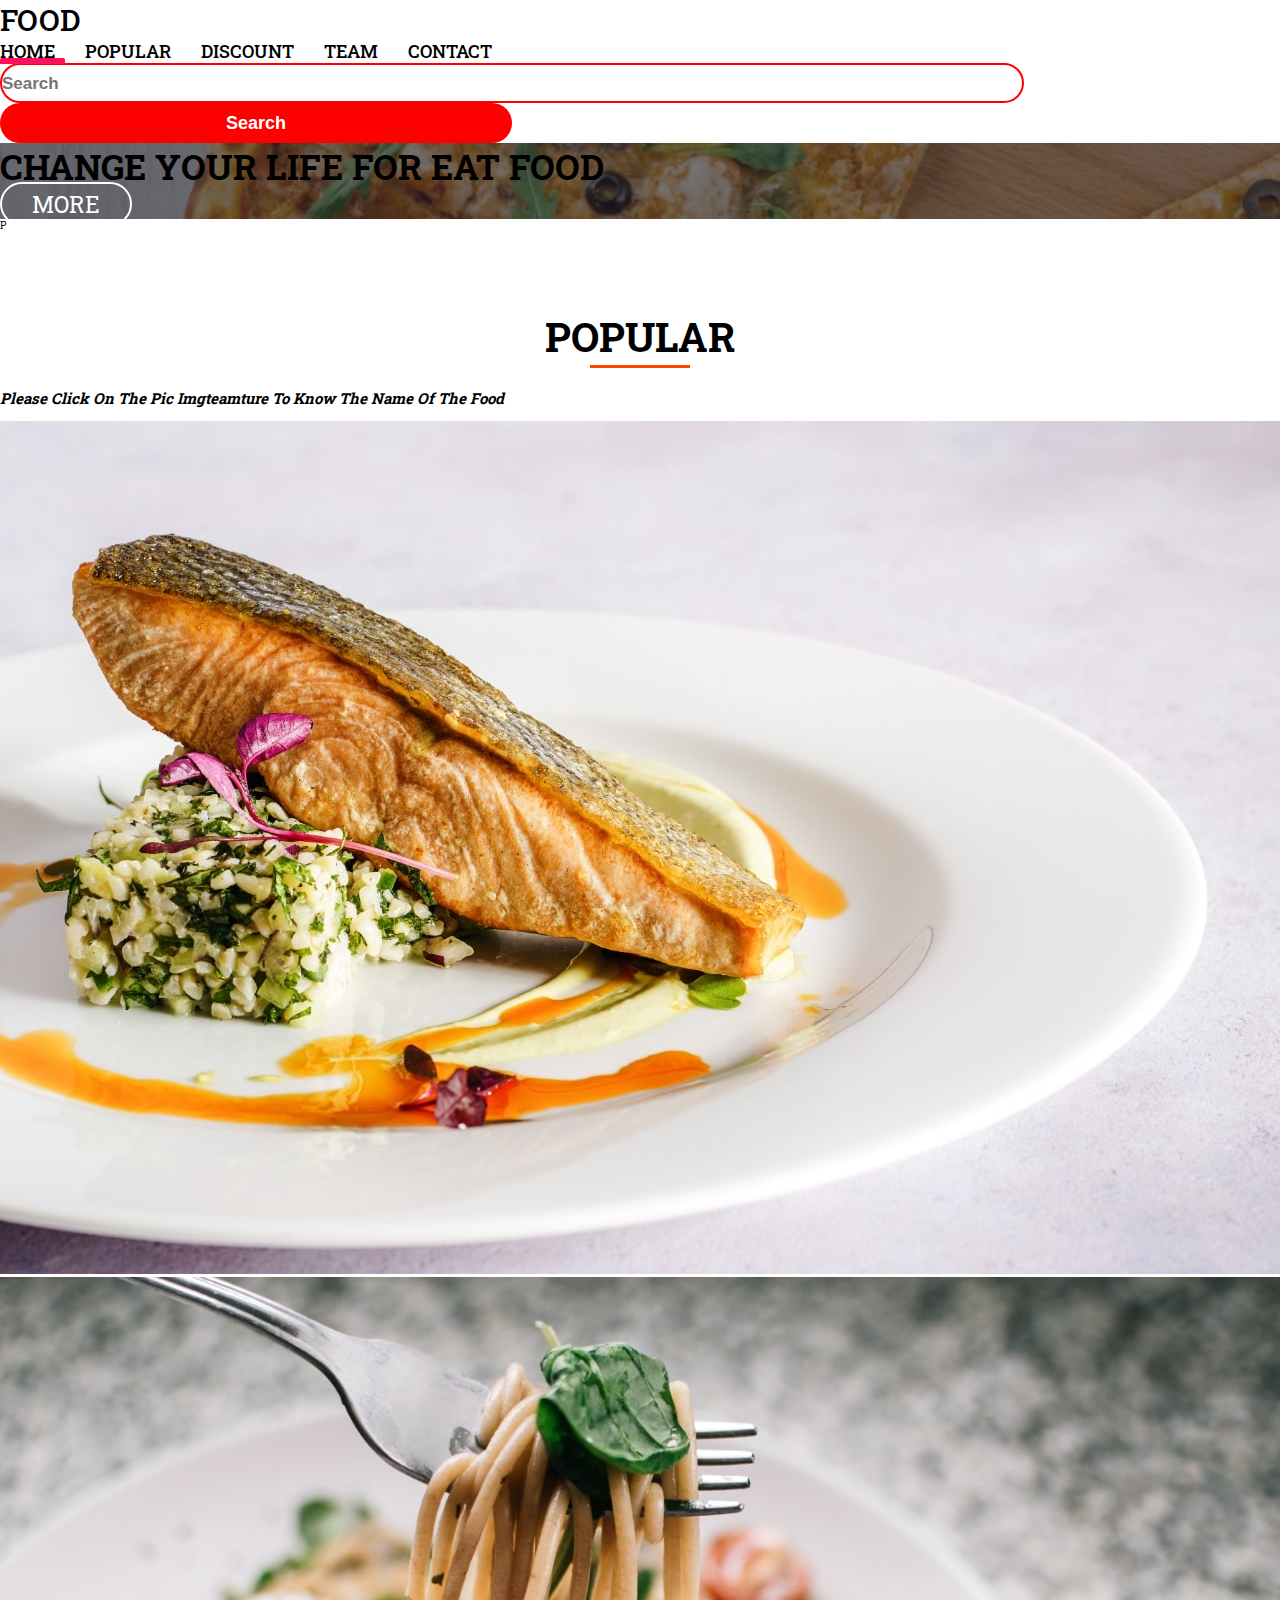
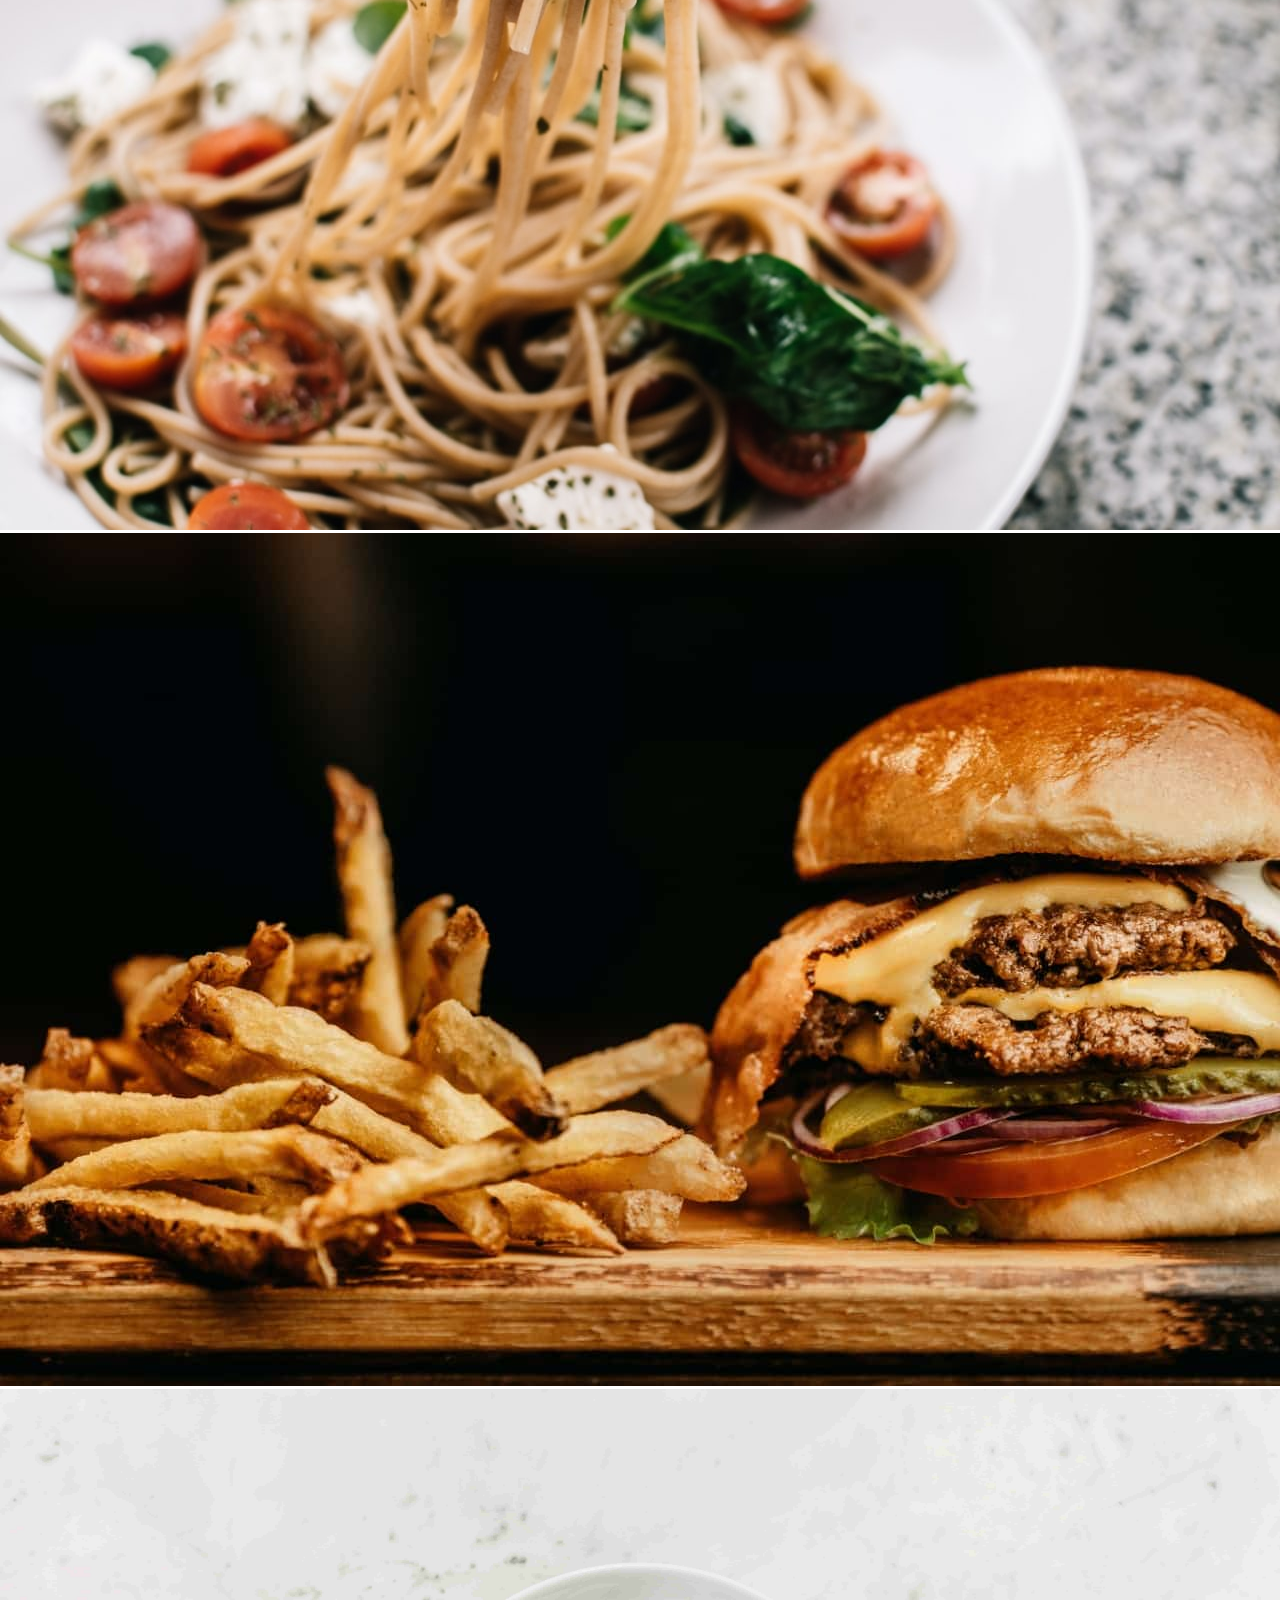
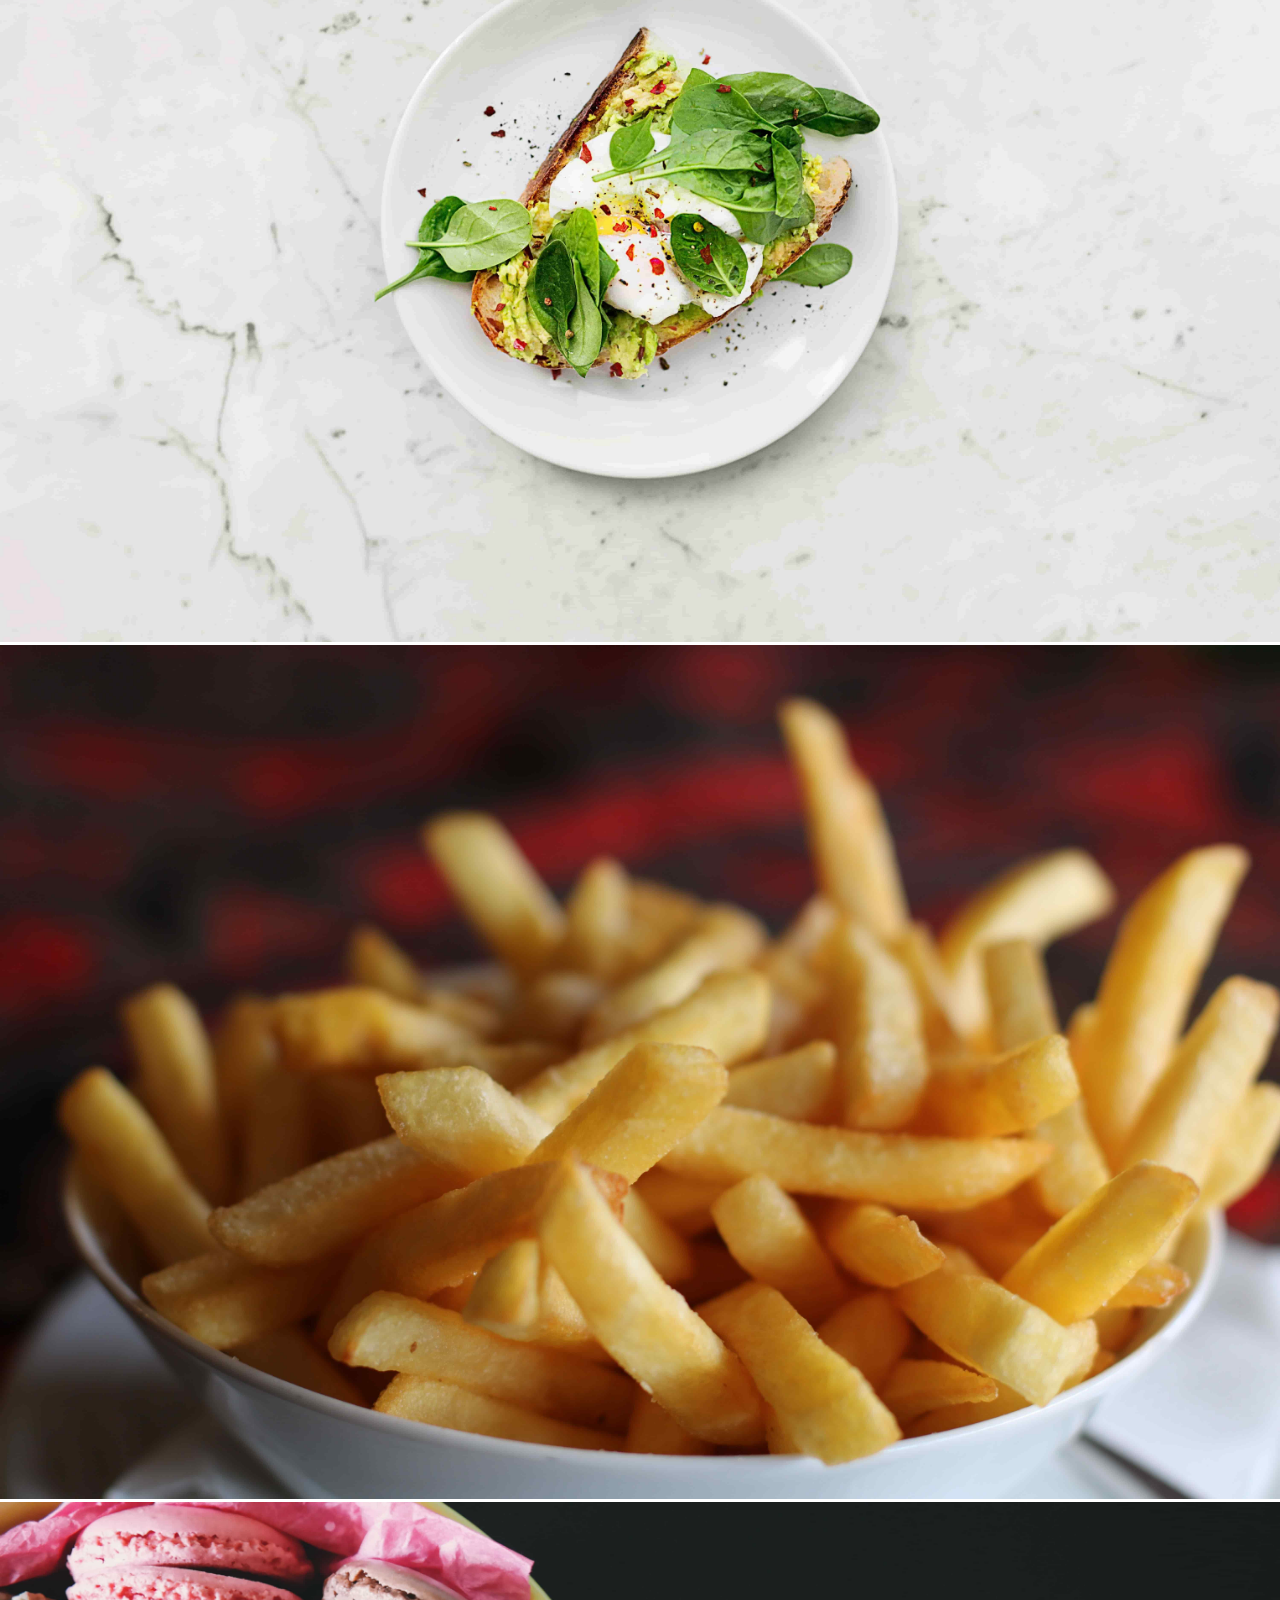
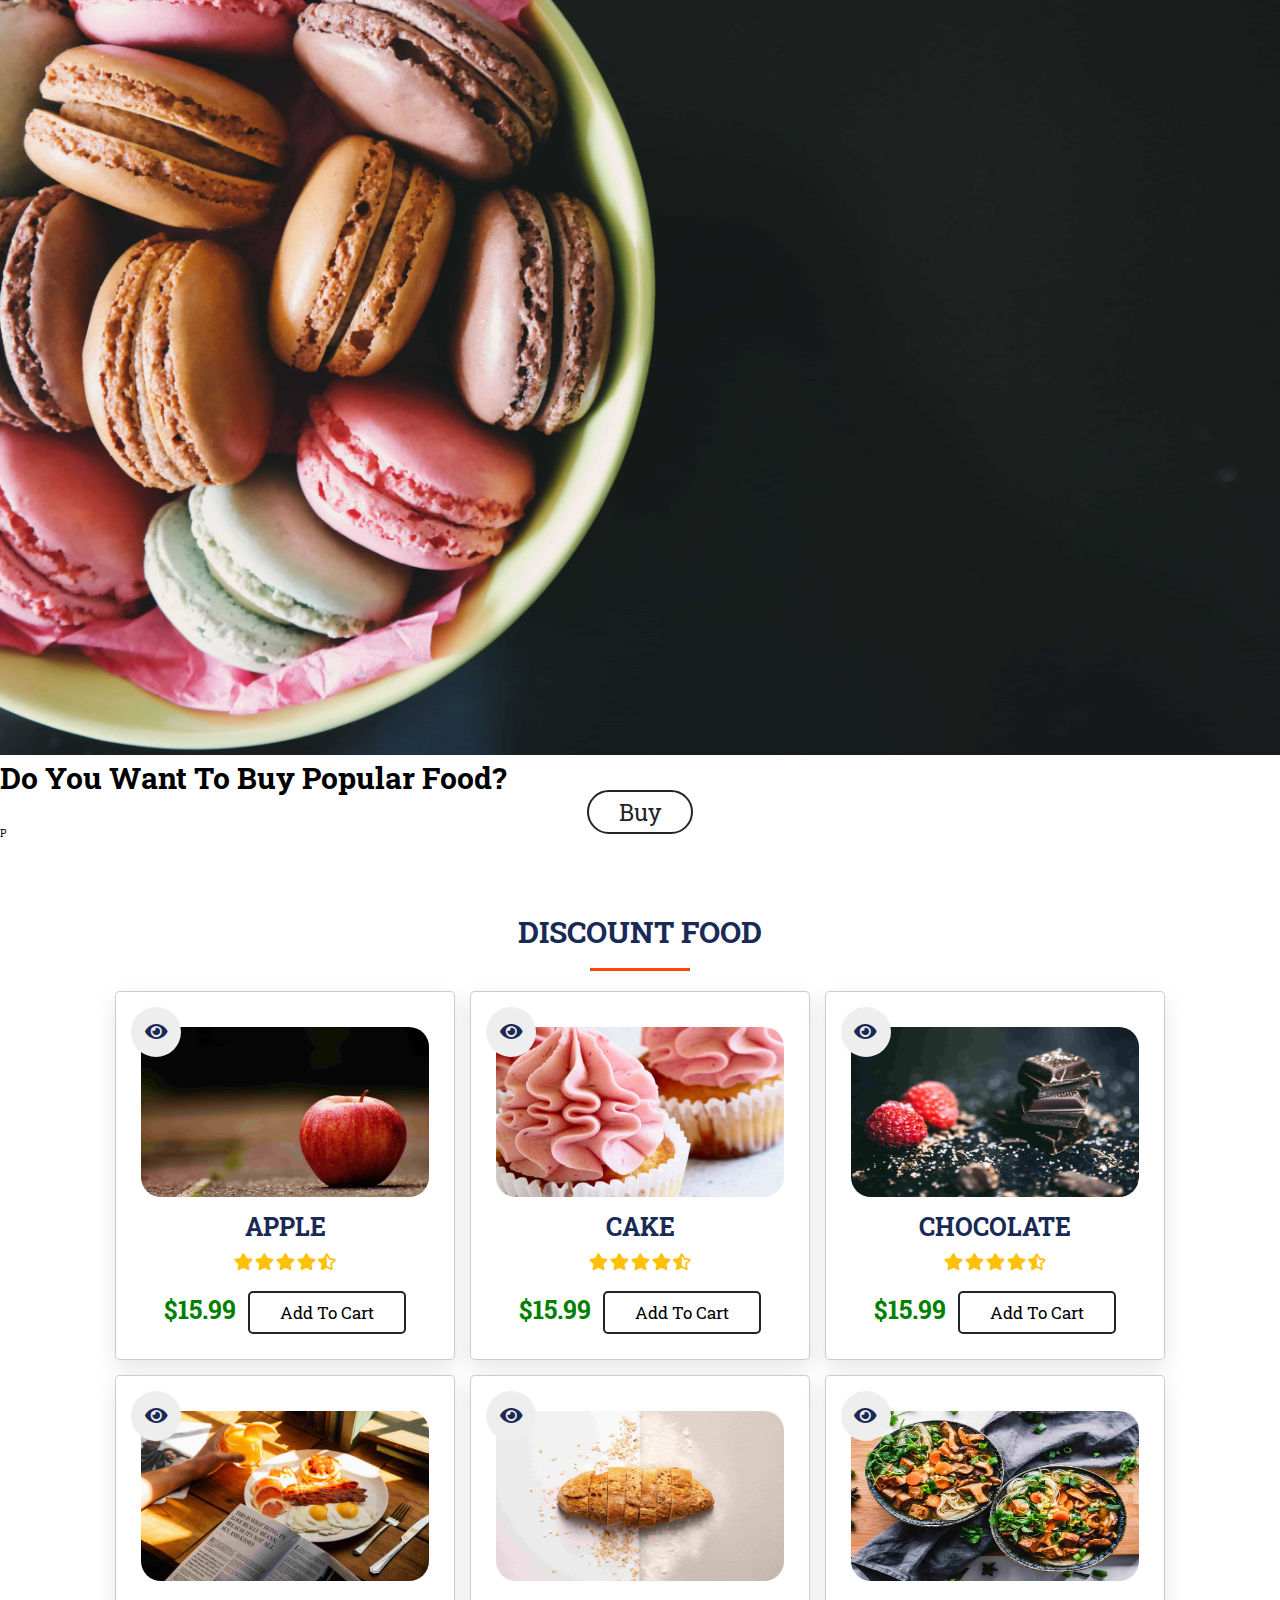
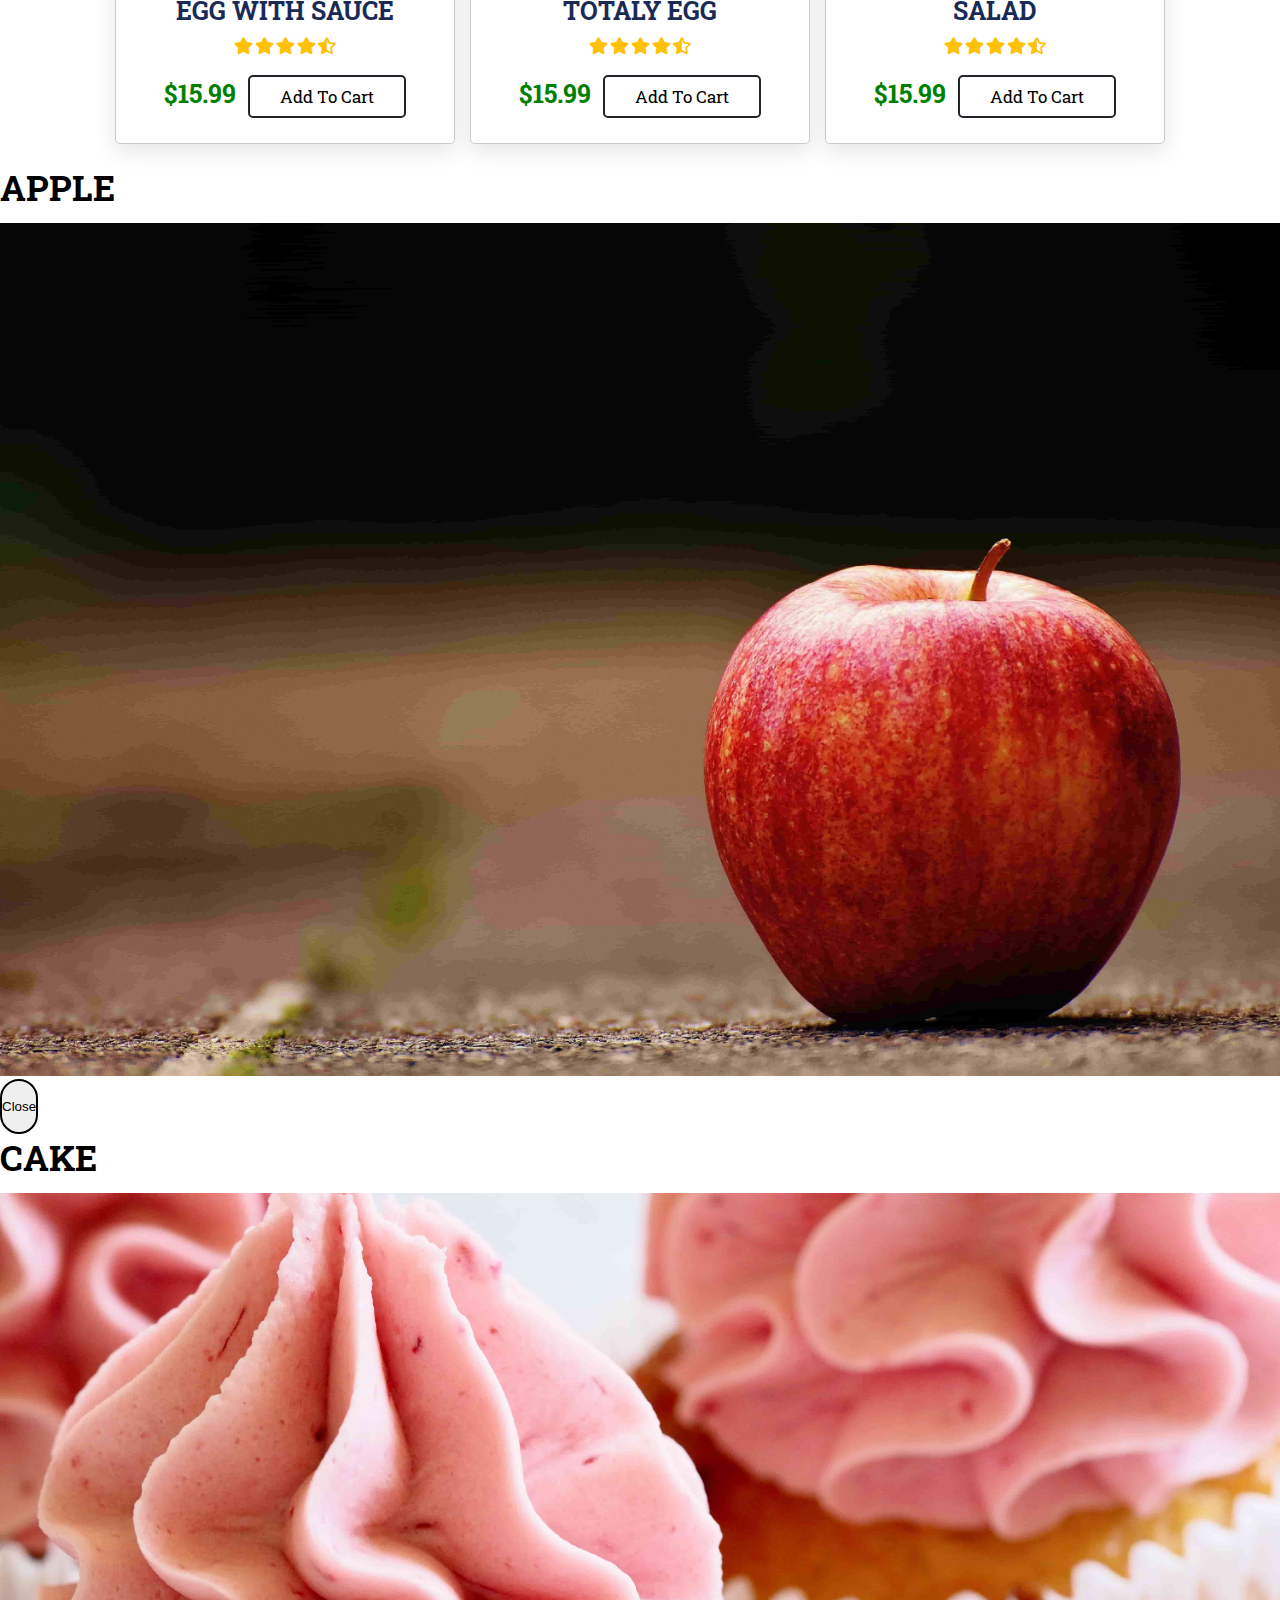
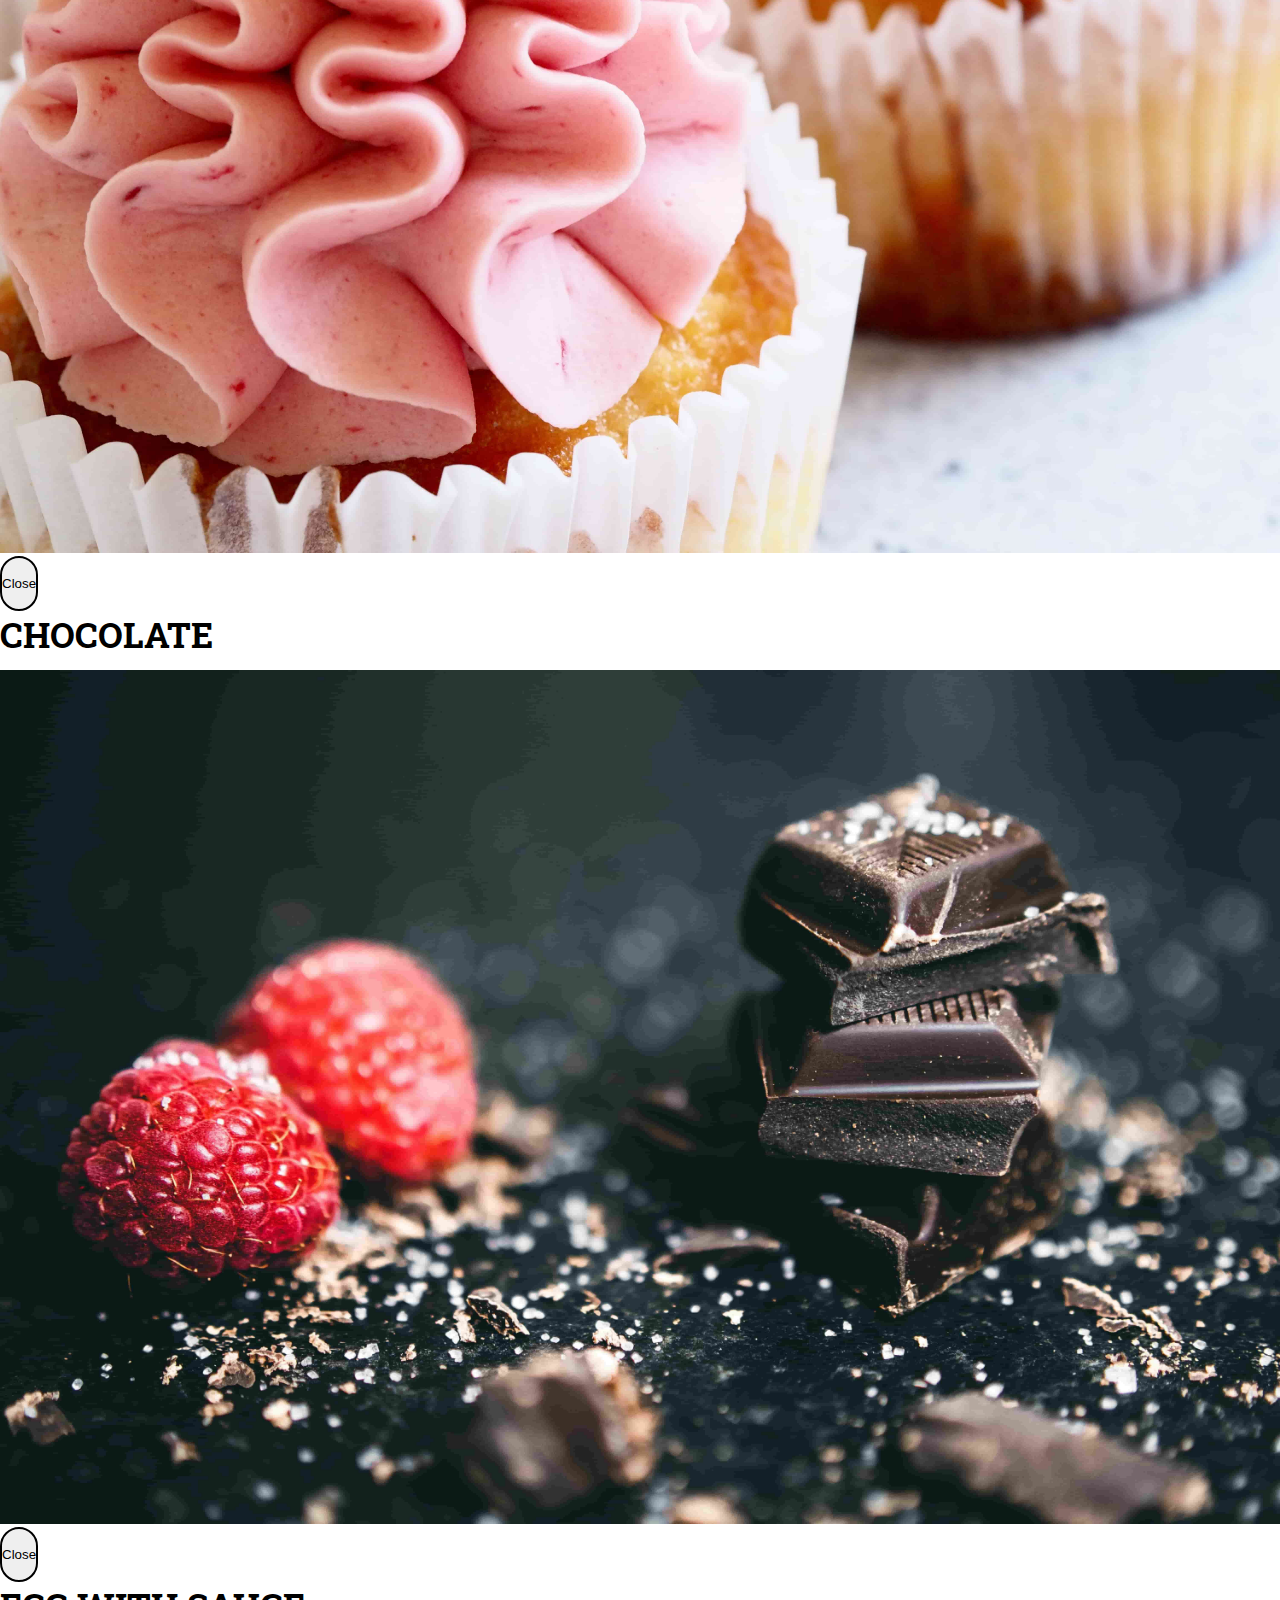
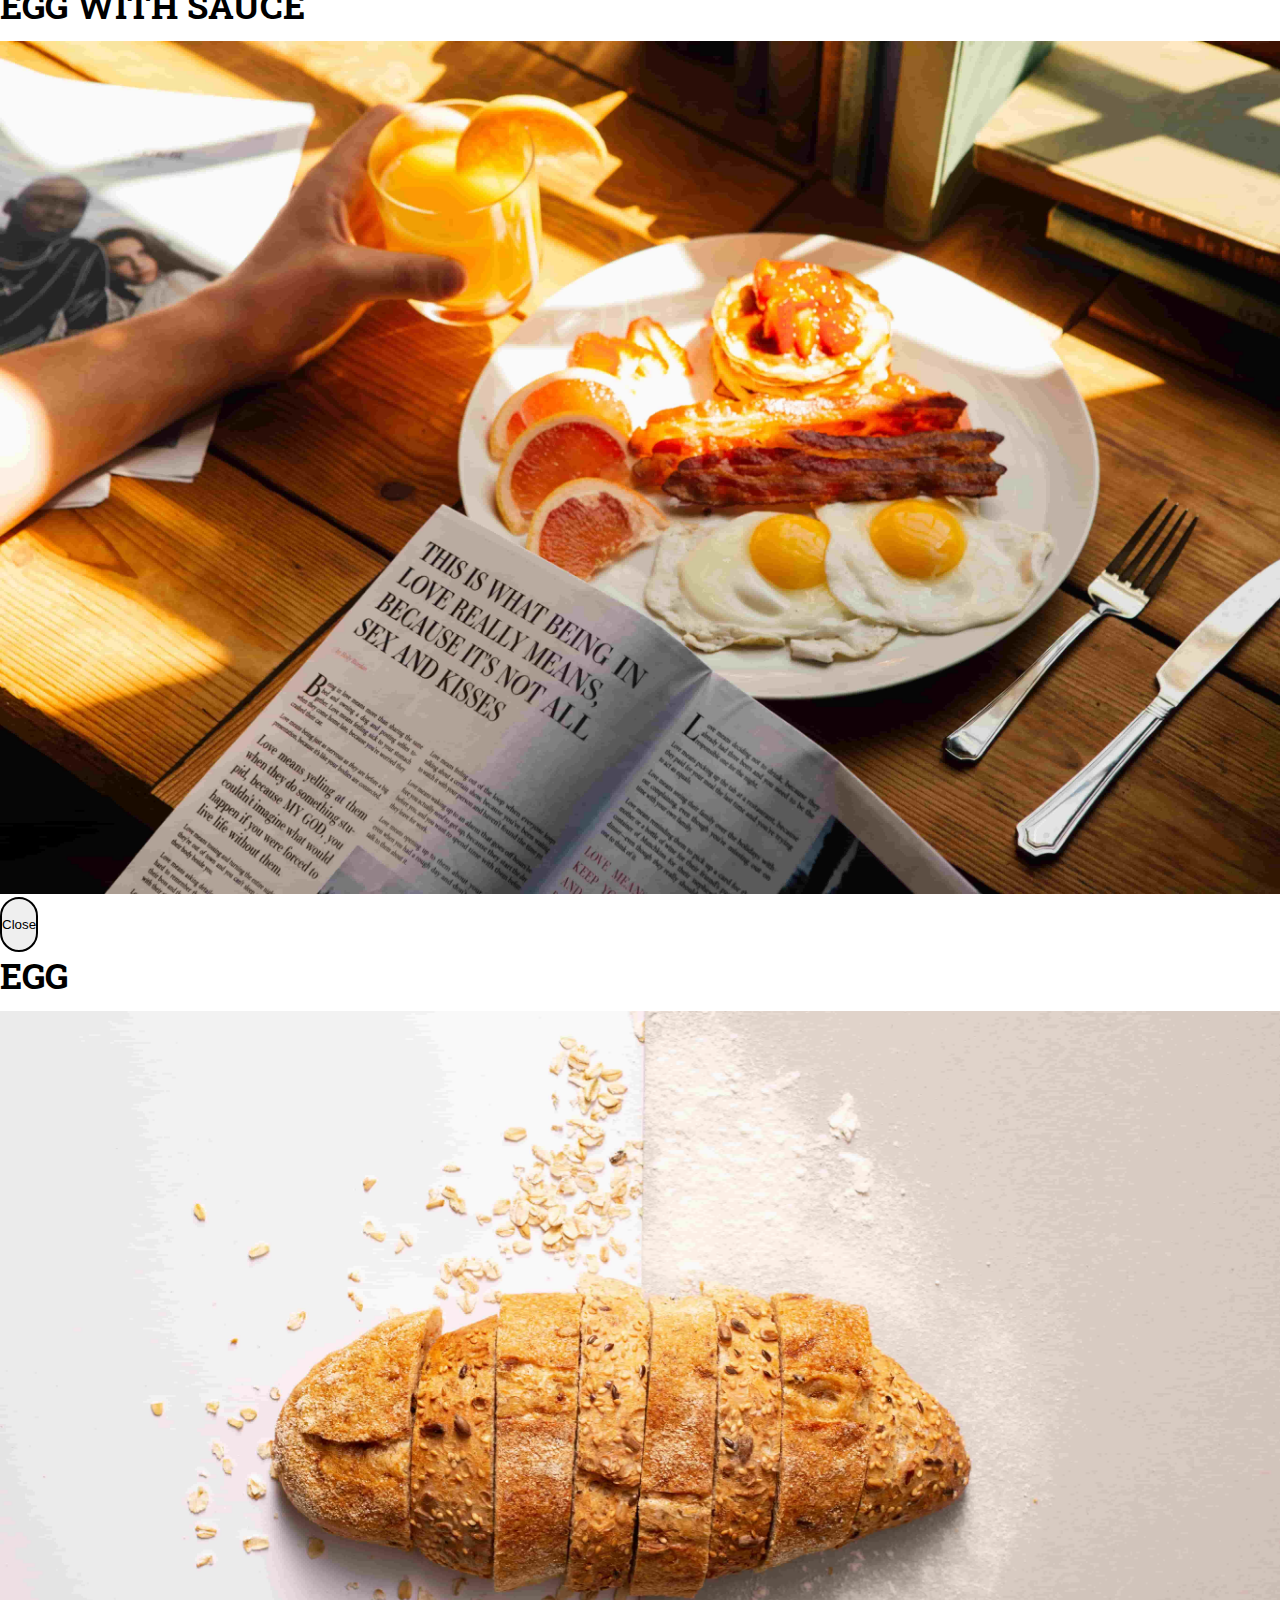
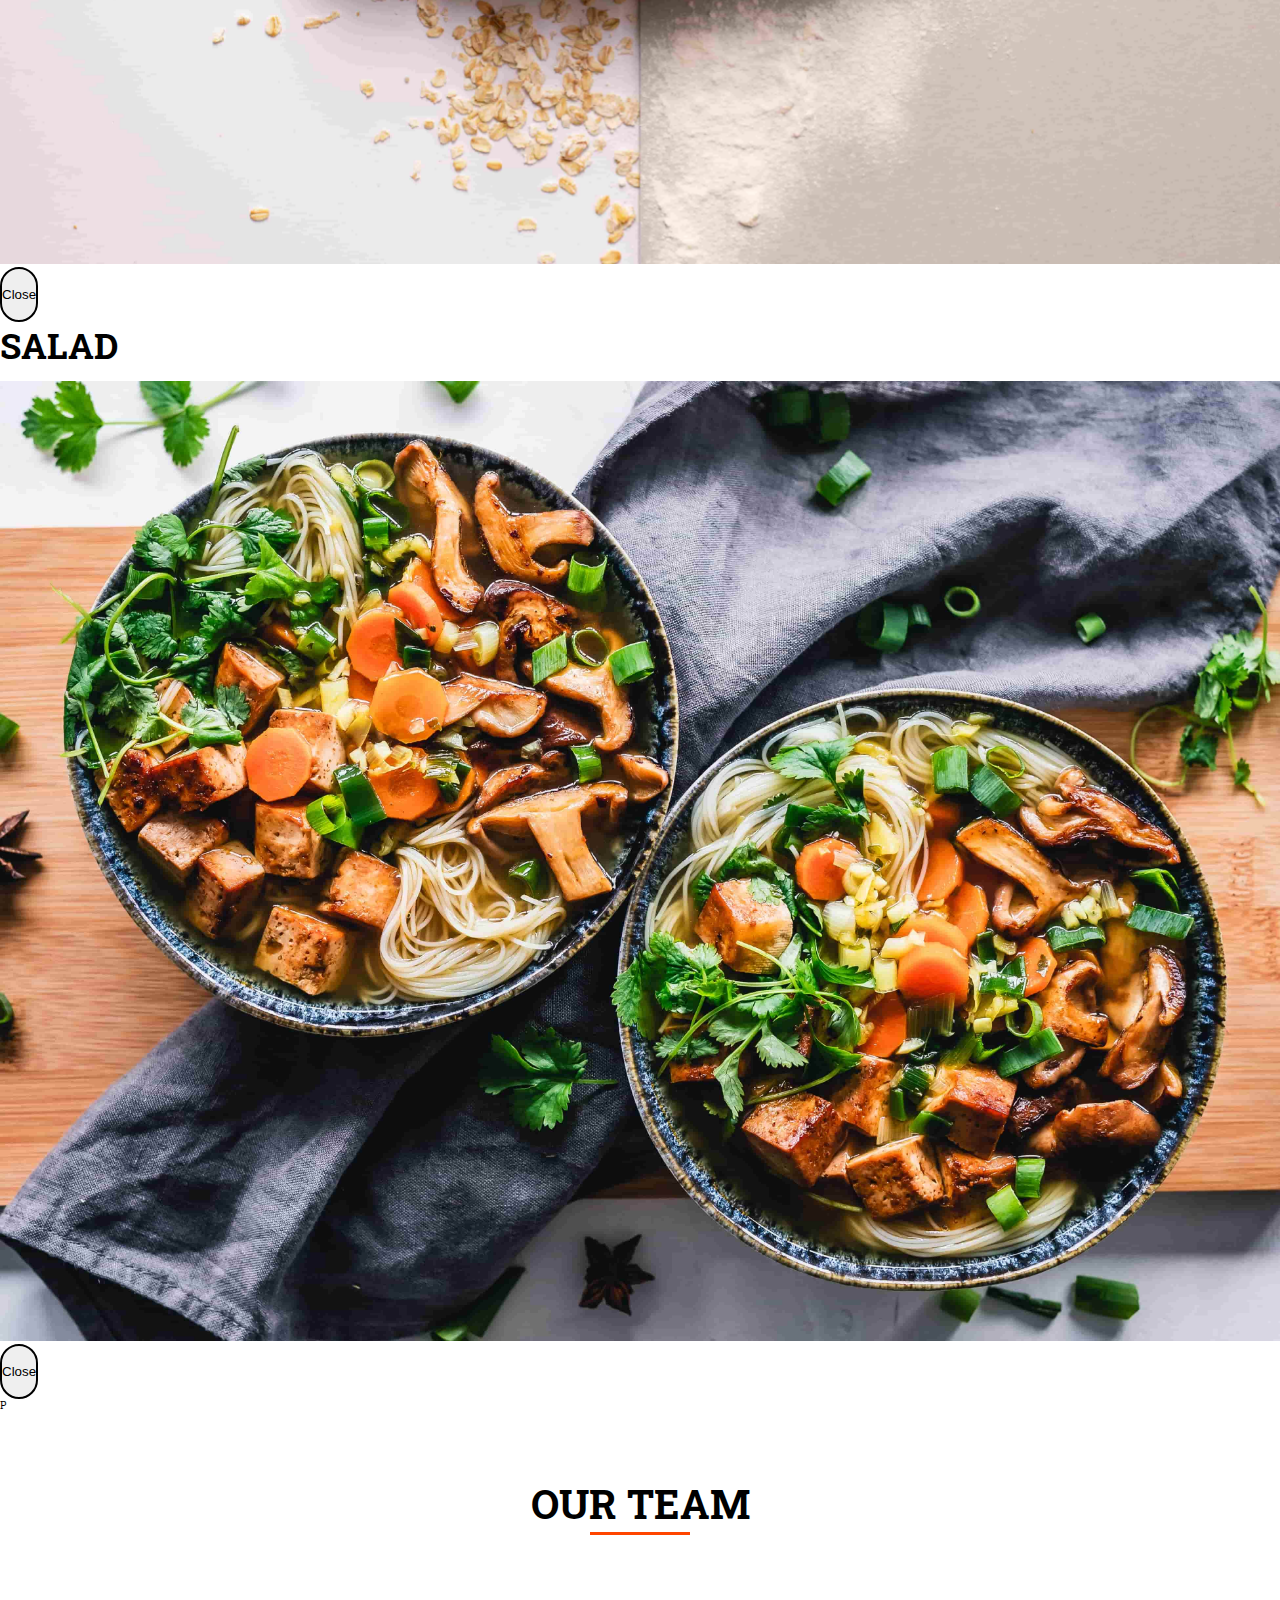
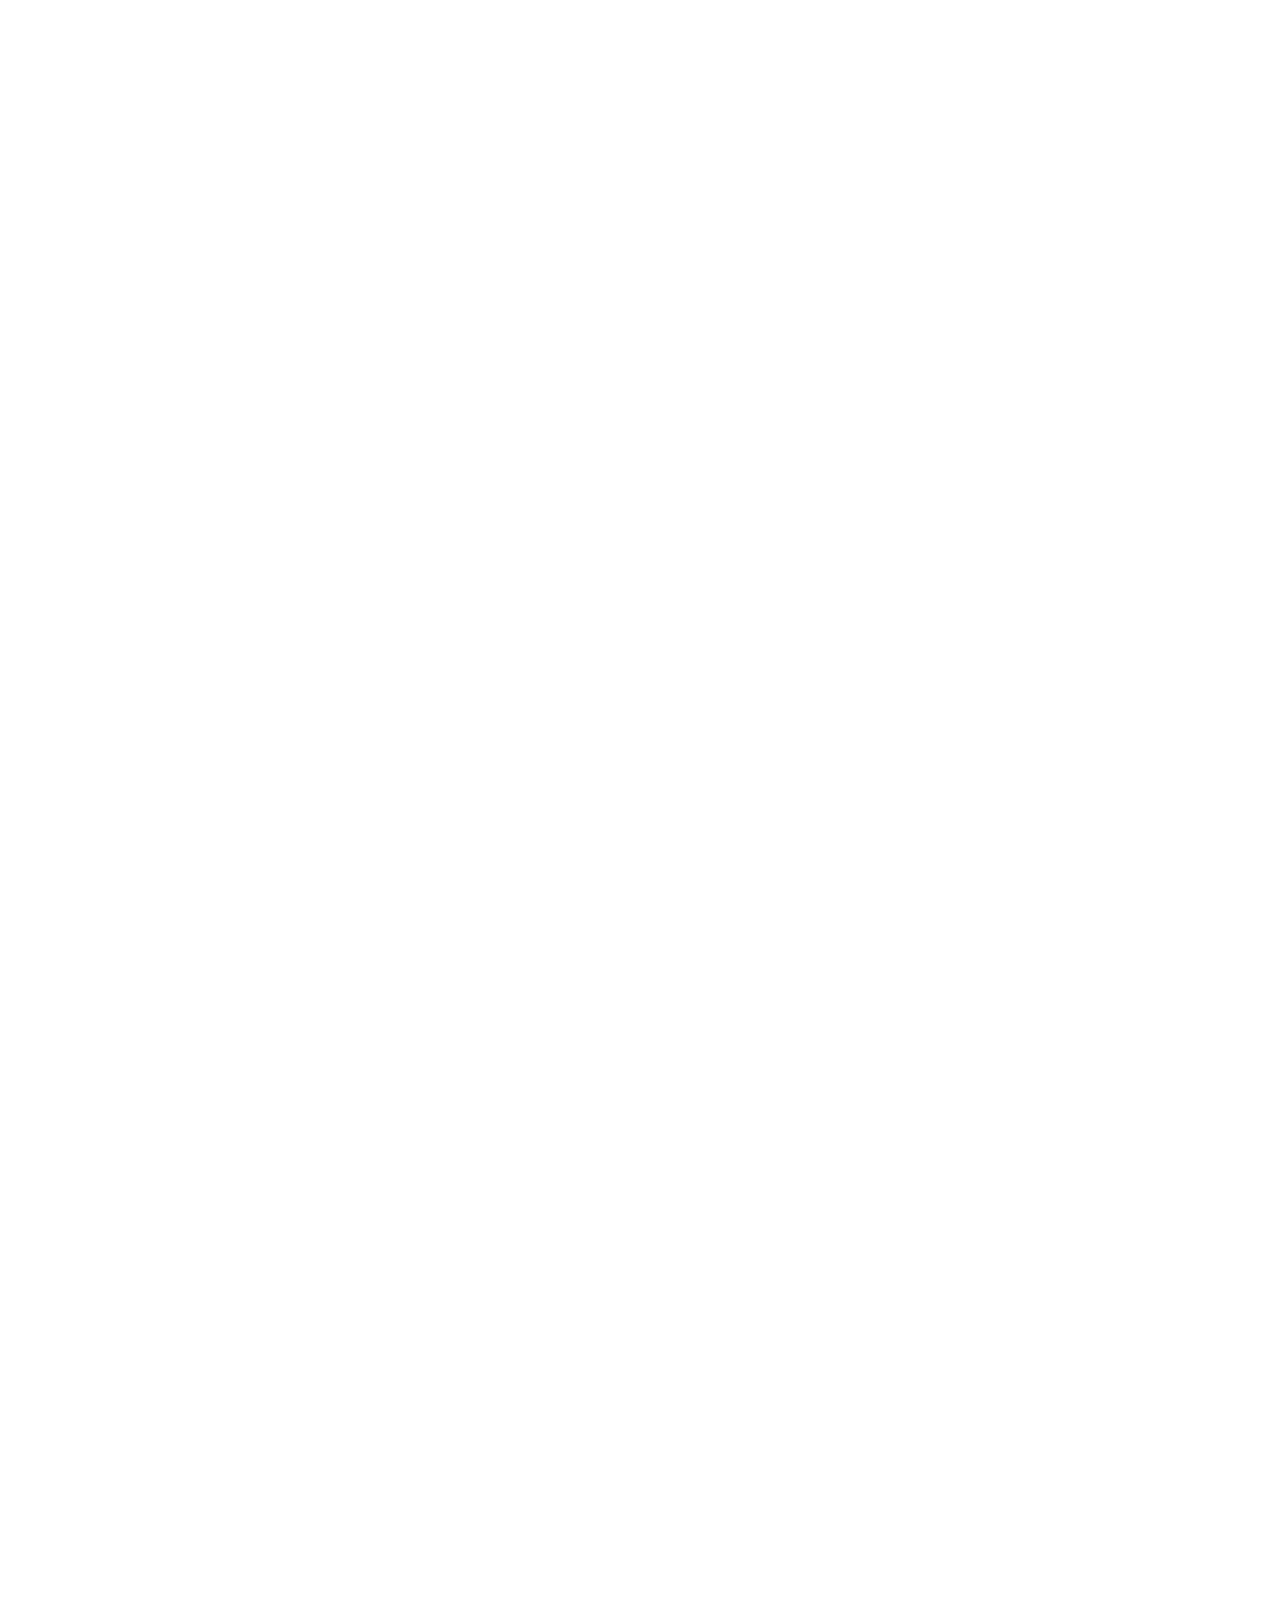
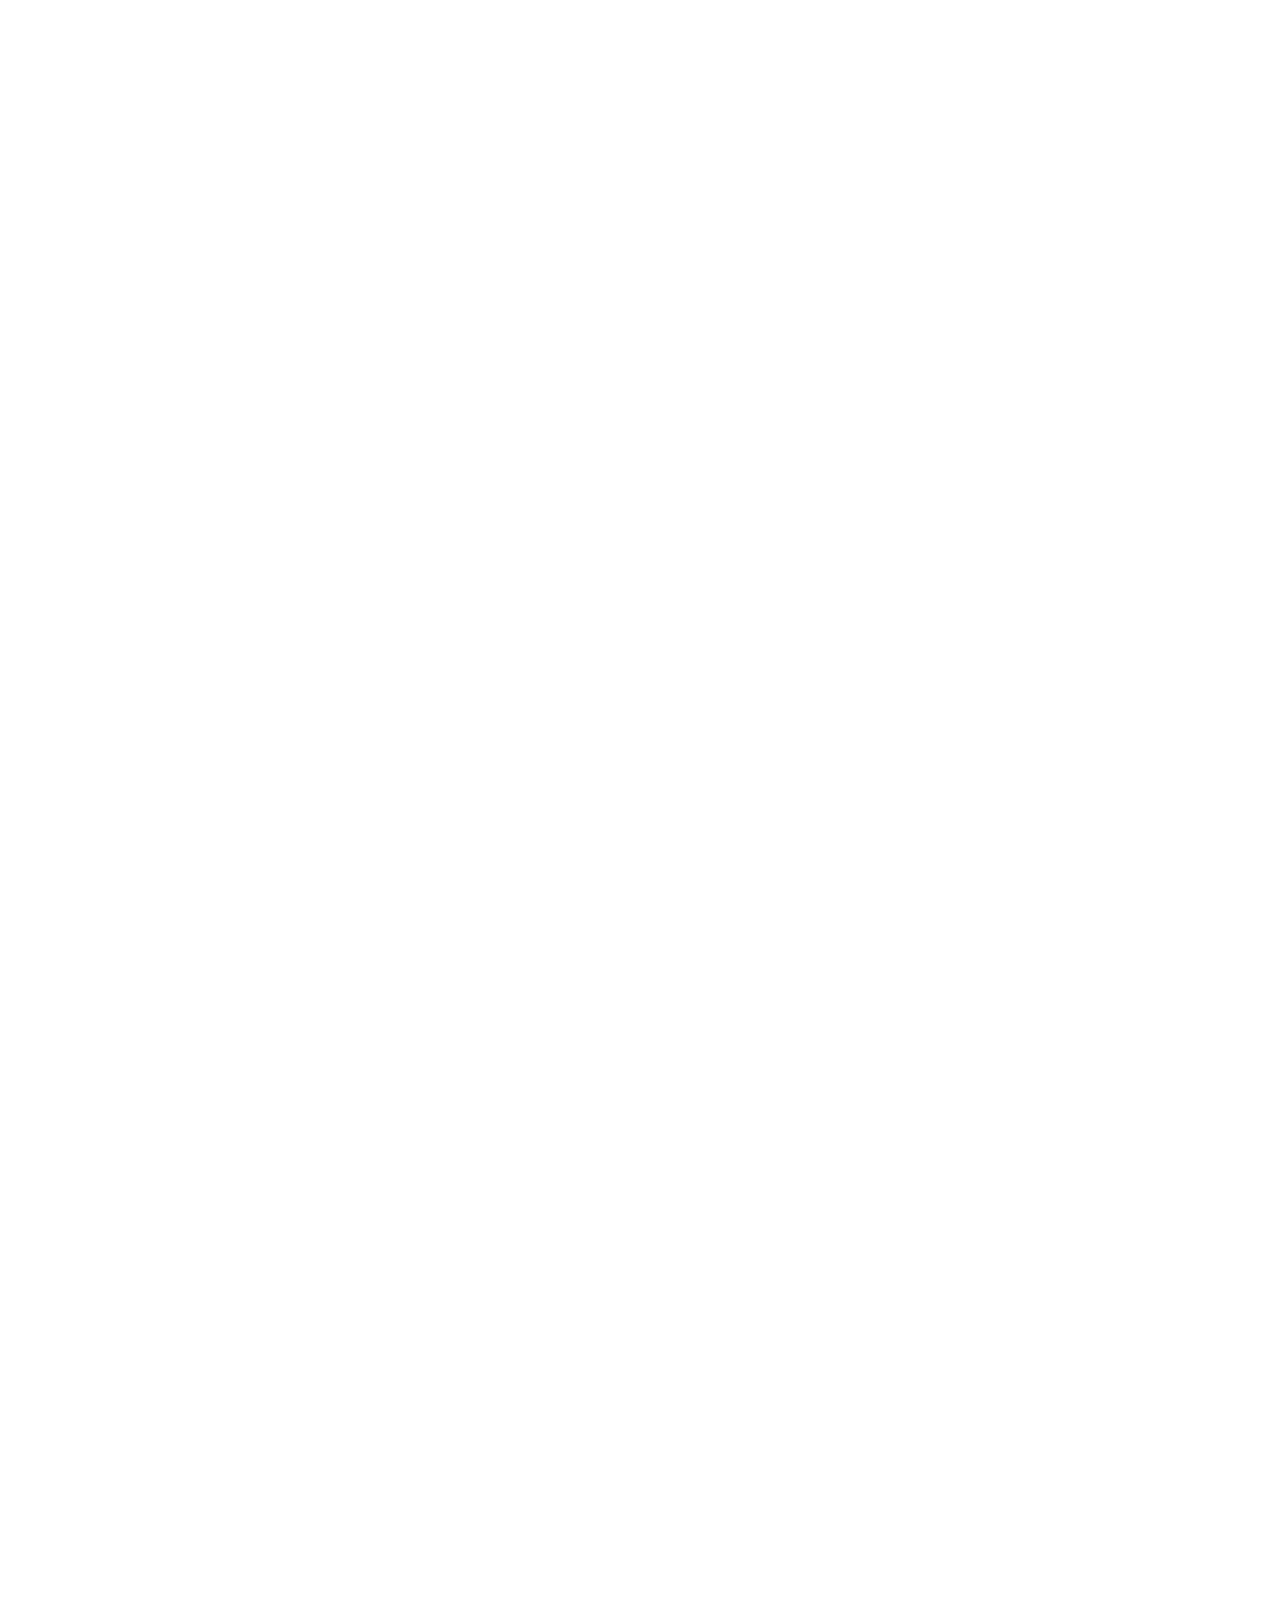
==== commit 2a0988a5: "Update index.html" ====
--- a/index.html
+++ b/index.html
@@ -59,8 +59,8 @@
         <div class="container">
           <div class="row">
             <div class="col-lg-6">
-              <h1 class="fw-bold text-white">CHANGE YOUR LIFE FOR EAT <span class="text-warning">FOOD</span></h1>
-              <a href="#" class="btn btnlanding btn-outline-light fw-bold">MORE</a>
+              <h1 class="fw-bold text-white mb-5">CHANGE YOUR LIFE FOR EAT <span class="text-warning">FOOD</span></h1>
+              <a href="#" class="btnlanding fw-bold">MORE</a>
             </div>
           </div>
         </div>
--- a/style.css
+++ b/style.css
@@ -262,13 +262,21 @@
 }
 
 .btnlanding {
-  font-size: 25px;
-  margin-top: 10px;
+  font-size: 23px;
+  padding-right: 30px;
+  padding-left: 30px;
+  padding-top: 5px;
+  padding-bottom: 5px;
   border-radius: 60px;
-  border: 3px solid;
-  width: 30%;
-}
-
+  background-color: transparent;
+  border: 2px solid white;
+  color: white;
+}
+
+.btnlanding:hover {
+  color: black;
+  background-color: white;
+}
 @media screen and (max-width: 991.98px) {
   .btnlanding {
     width: 40%;
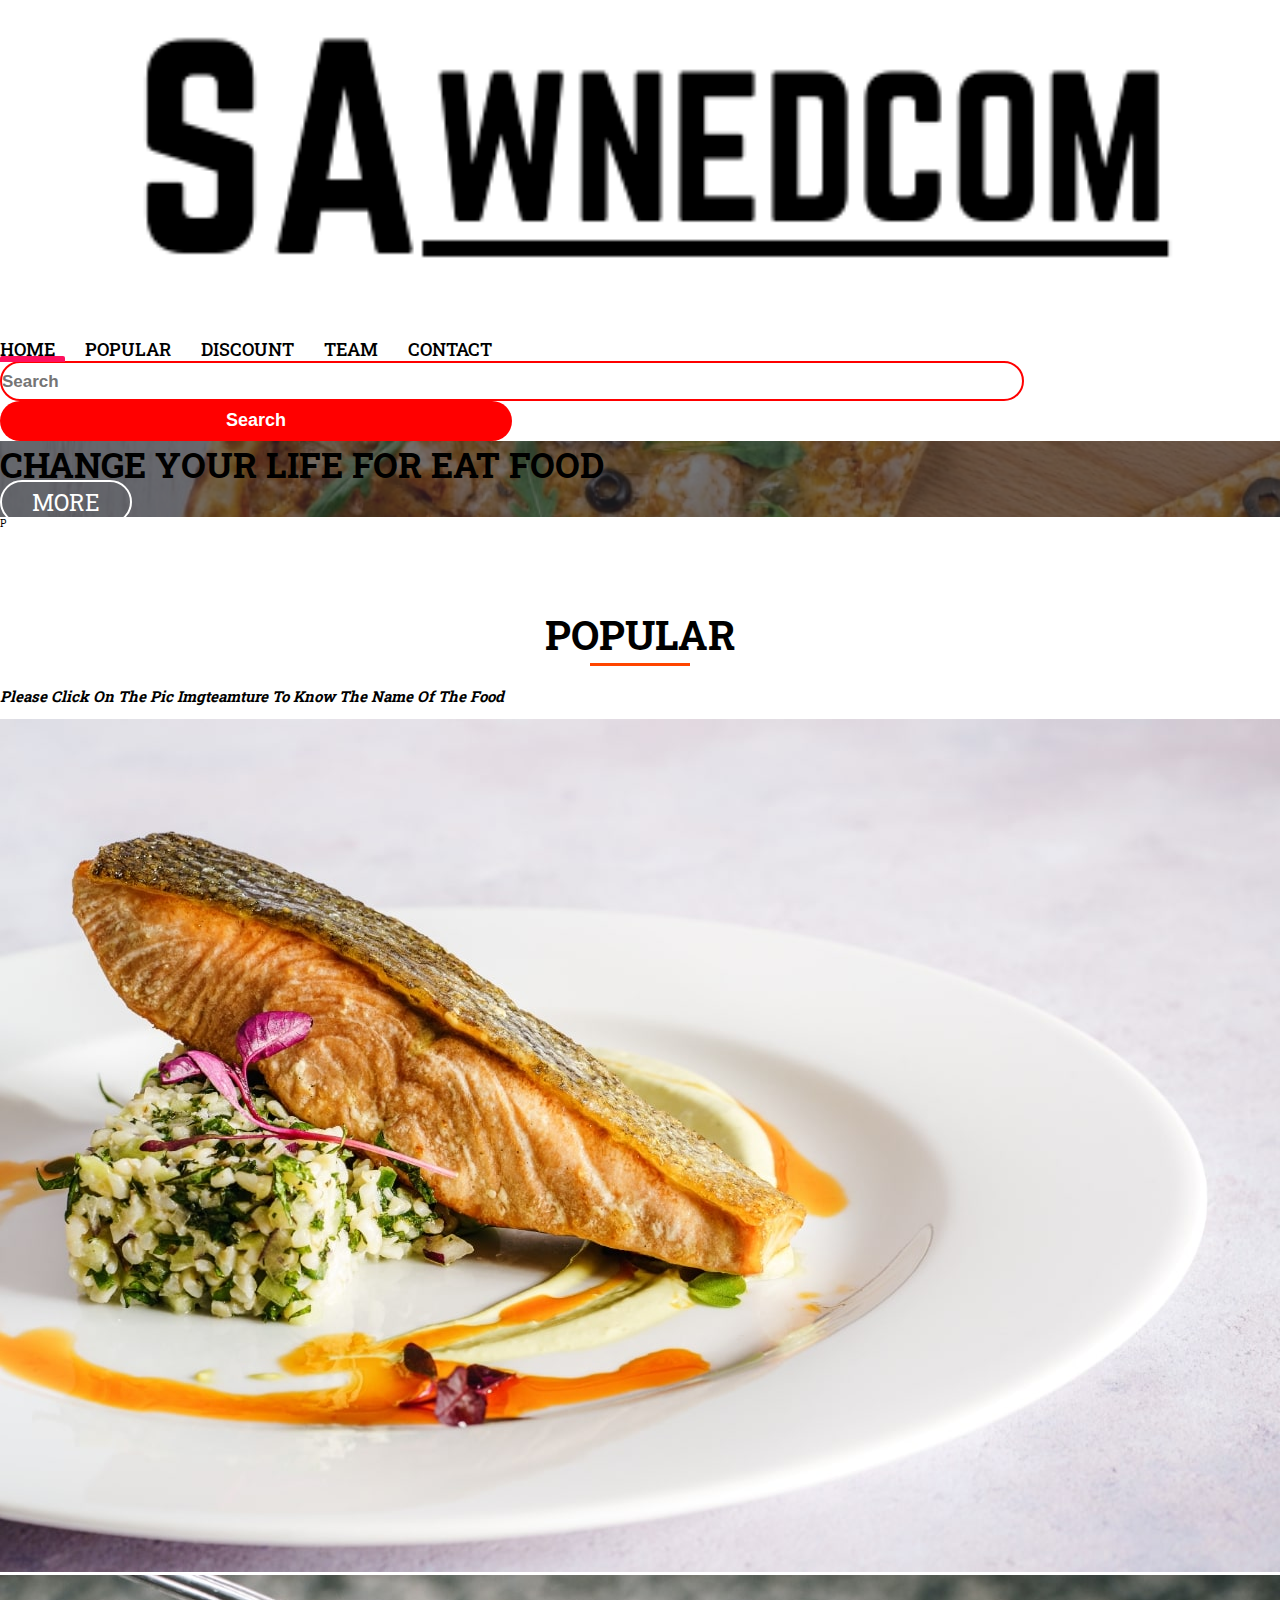
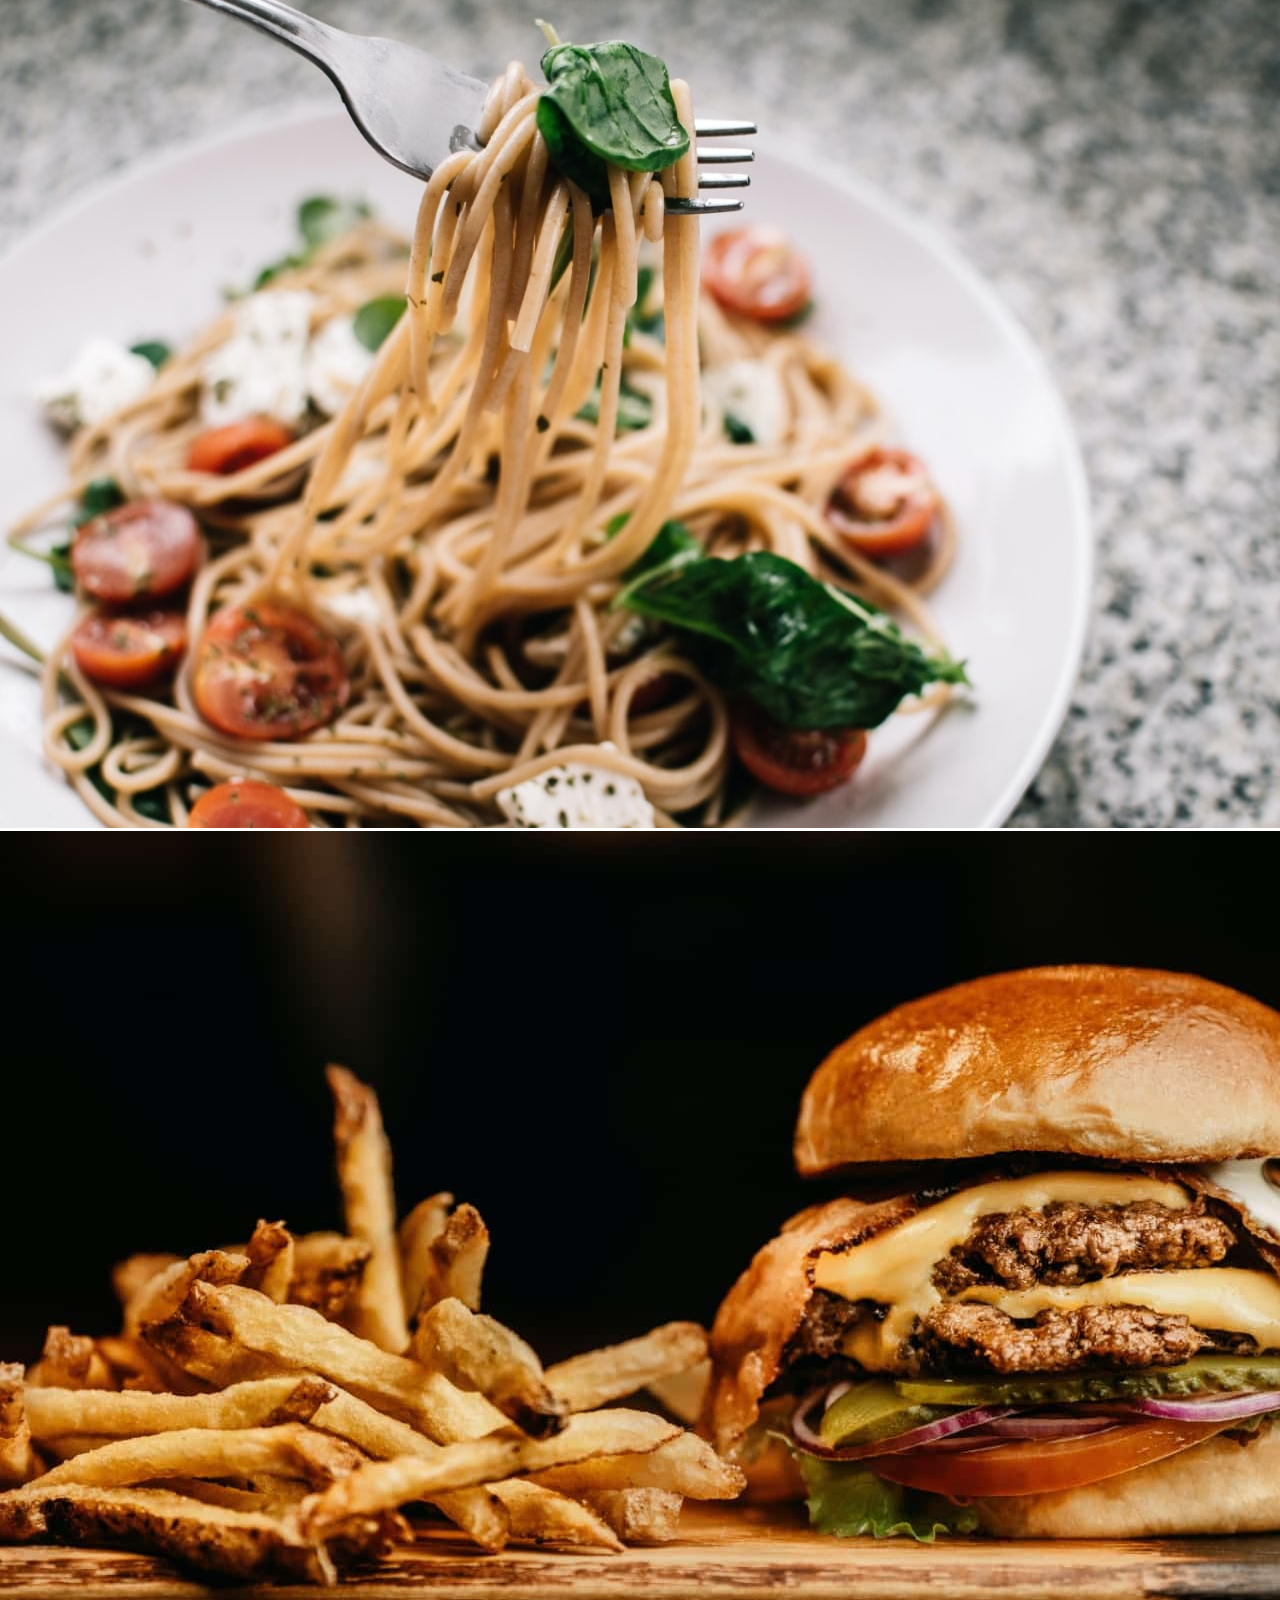
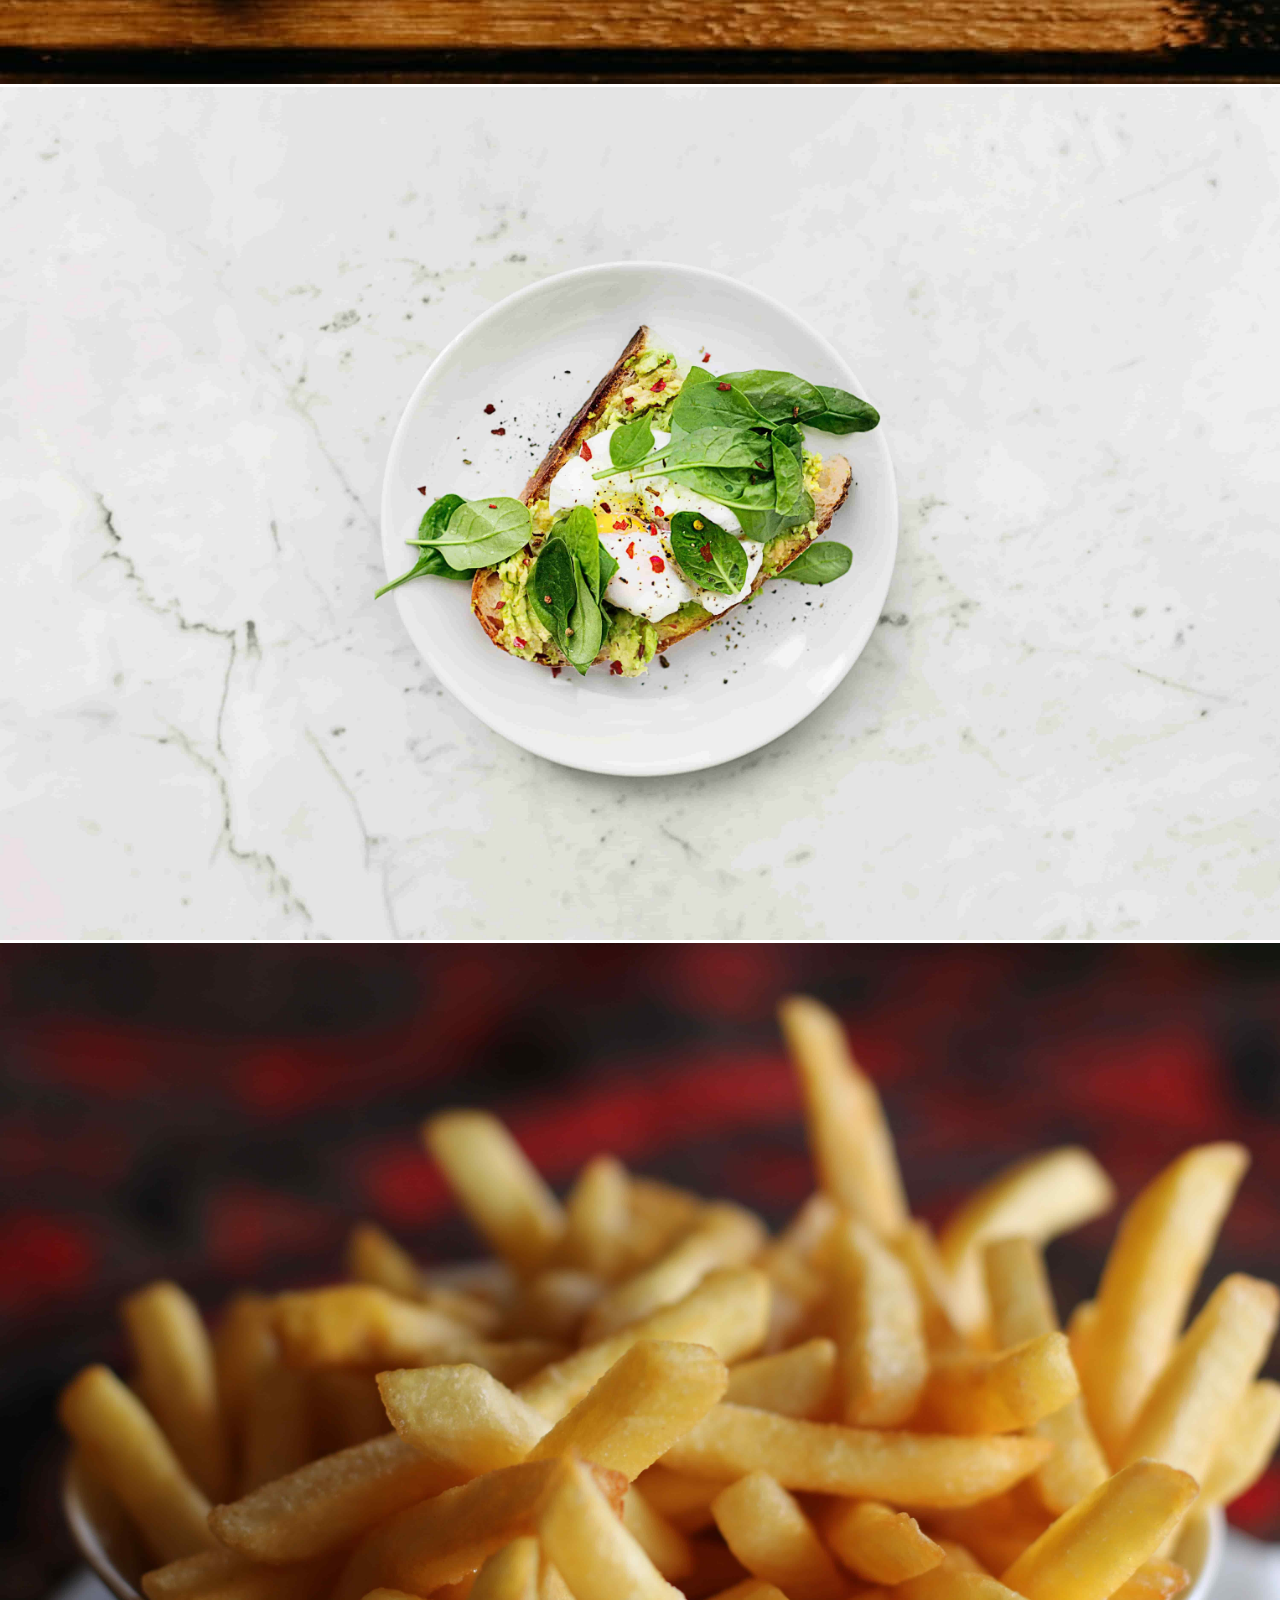
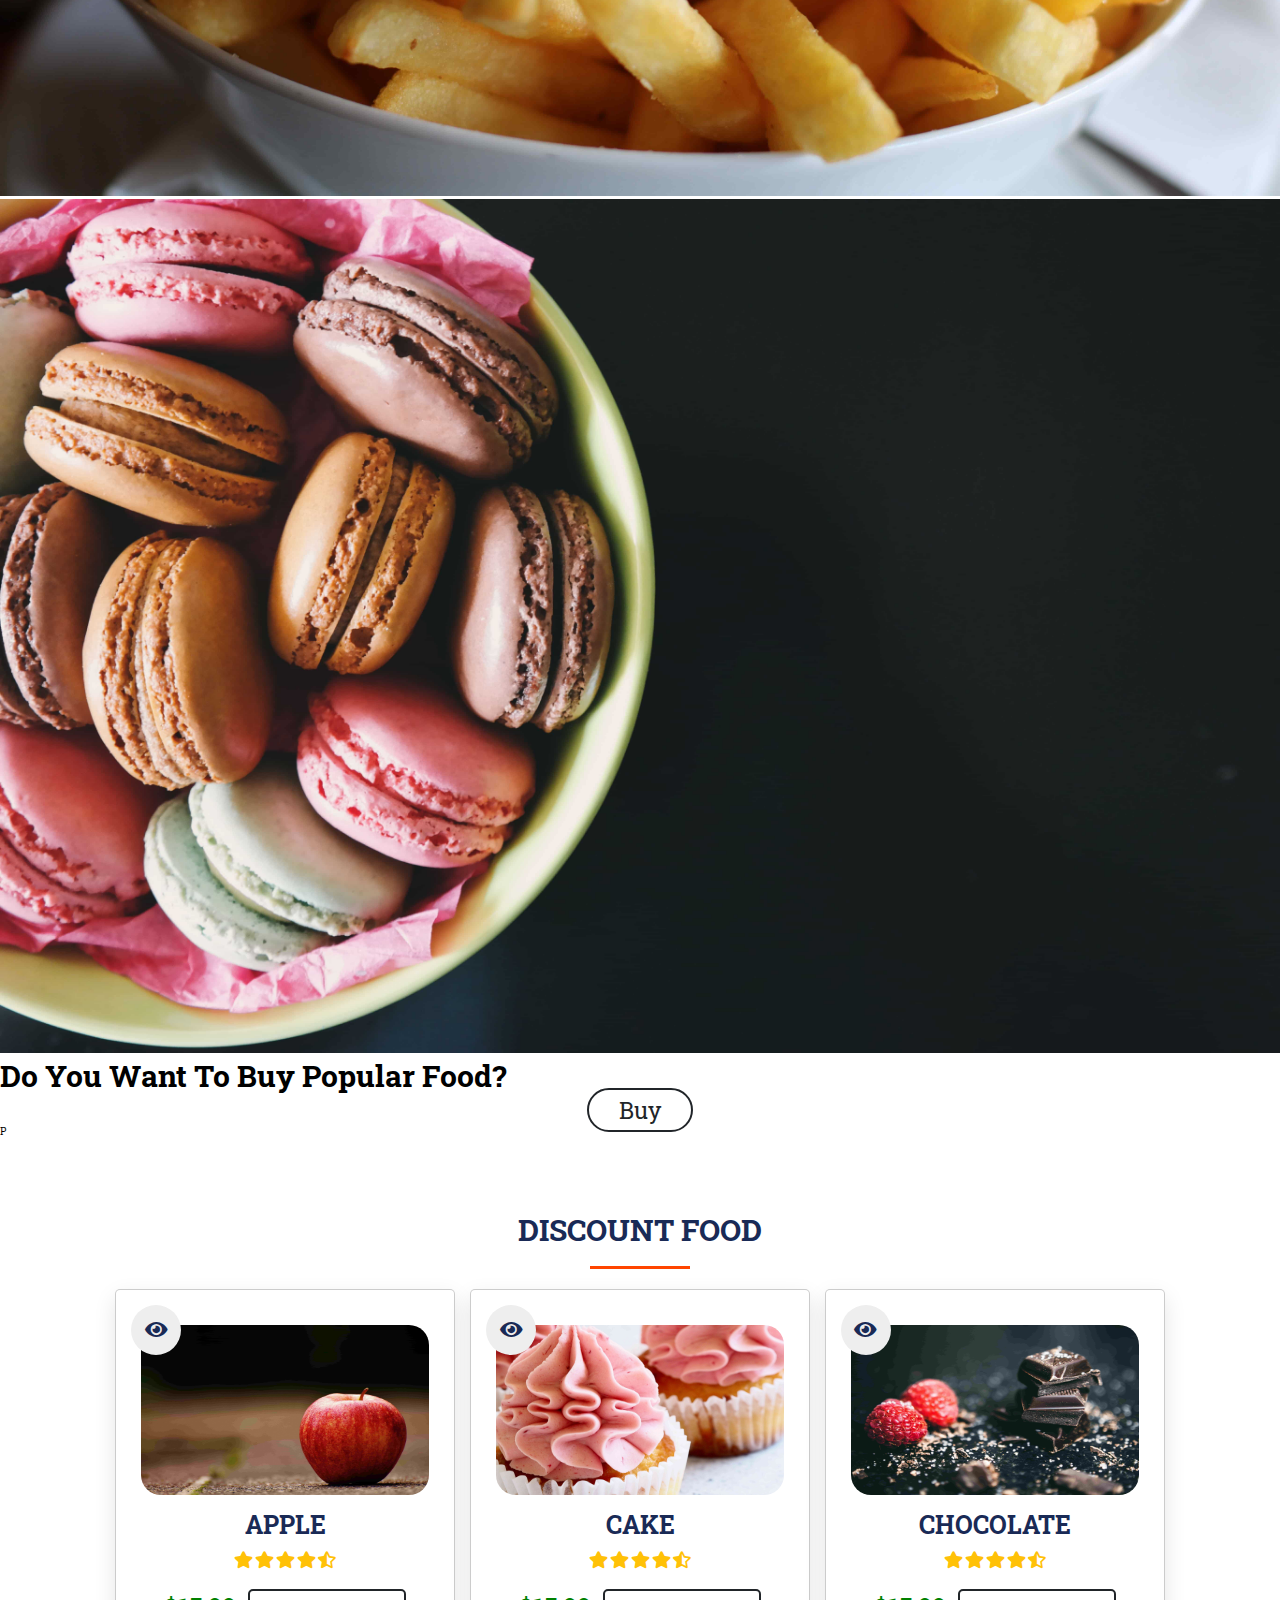
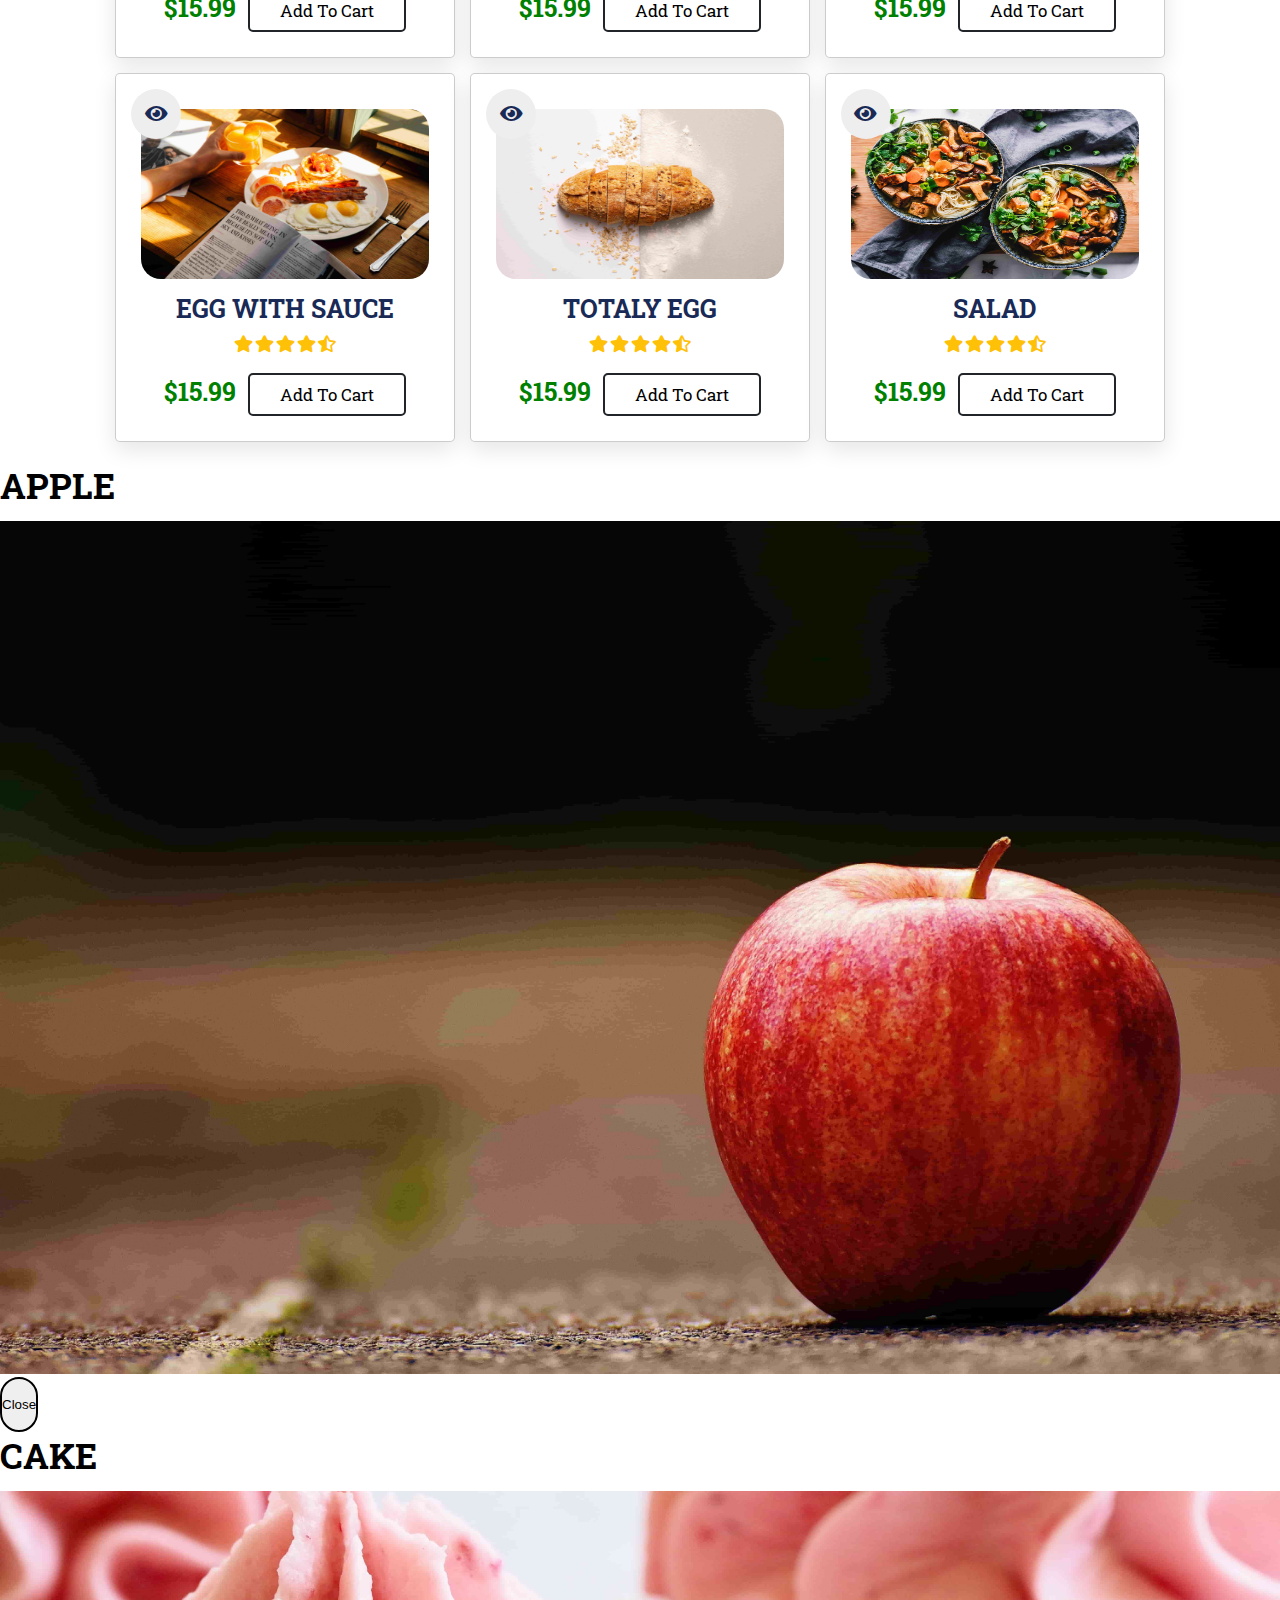
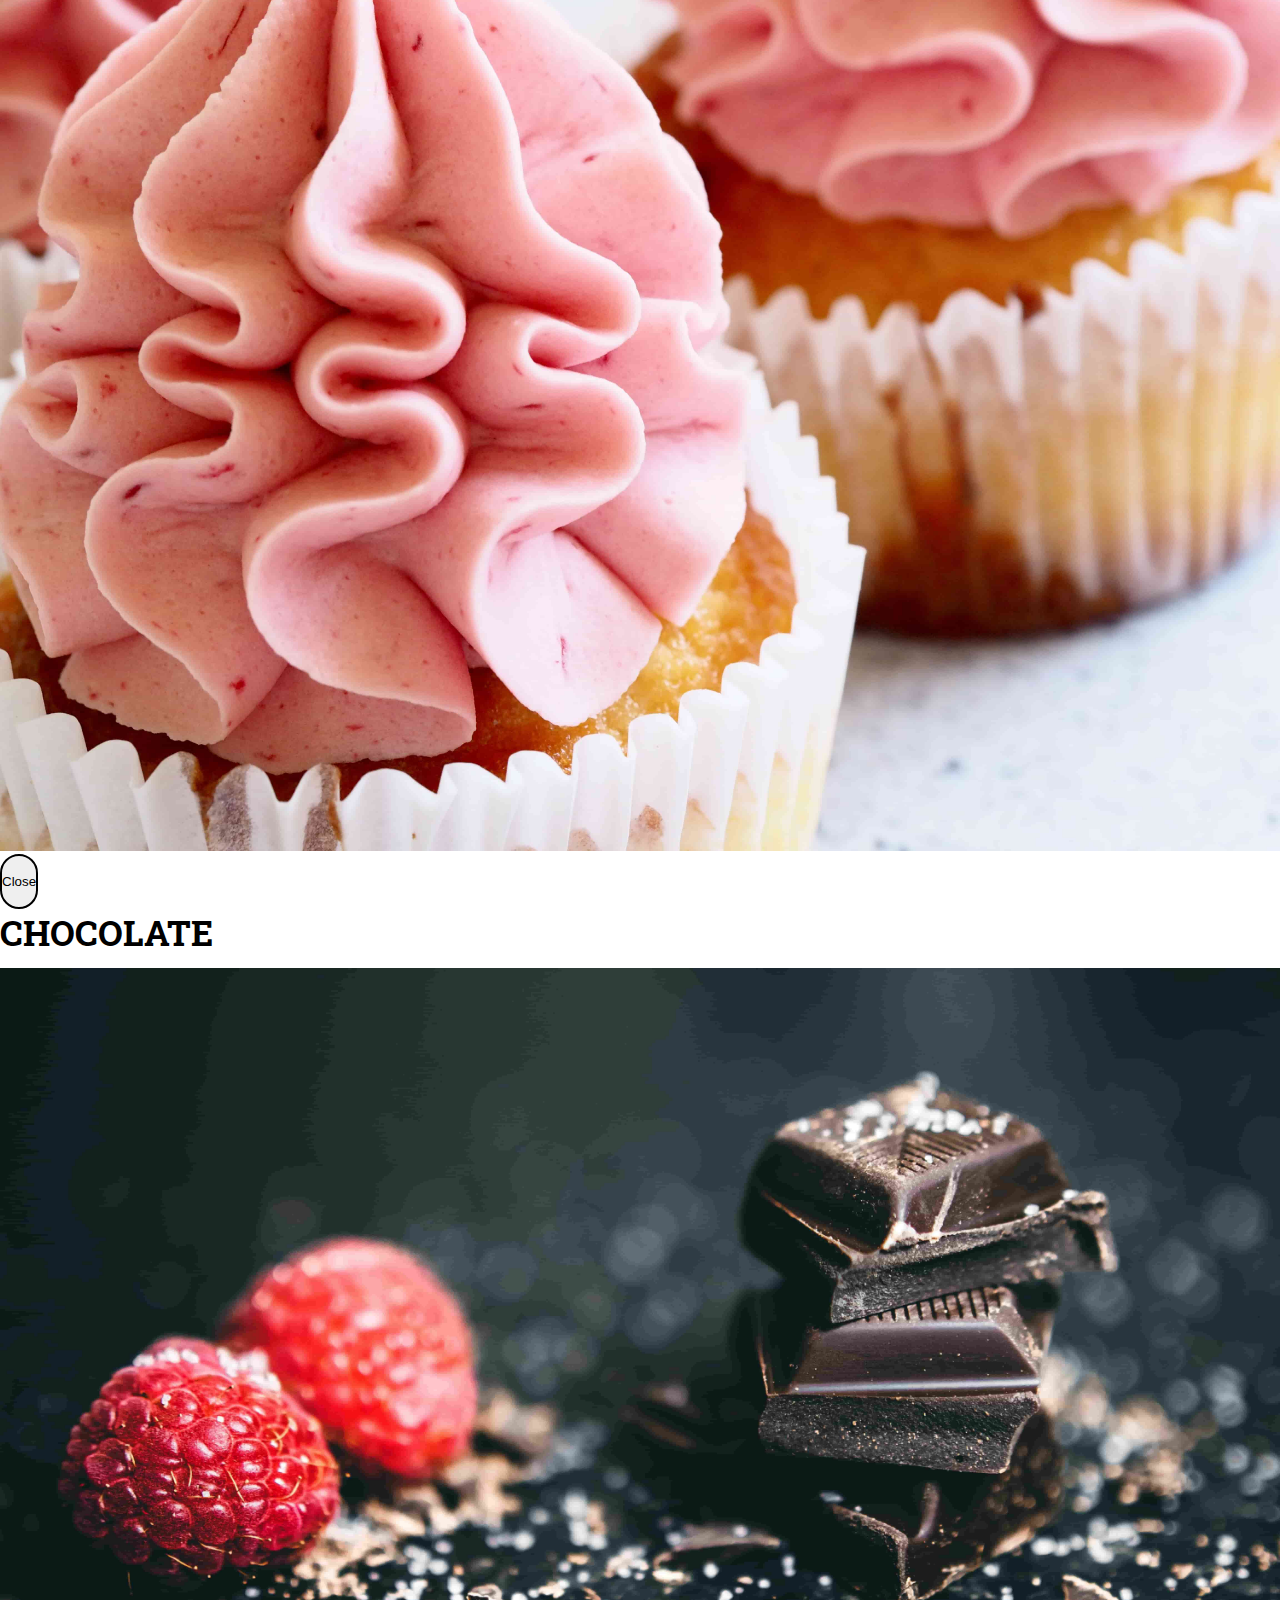
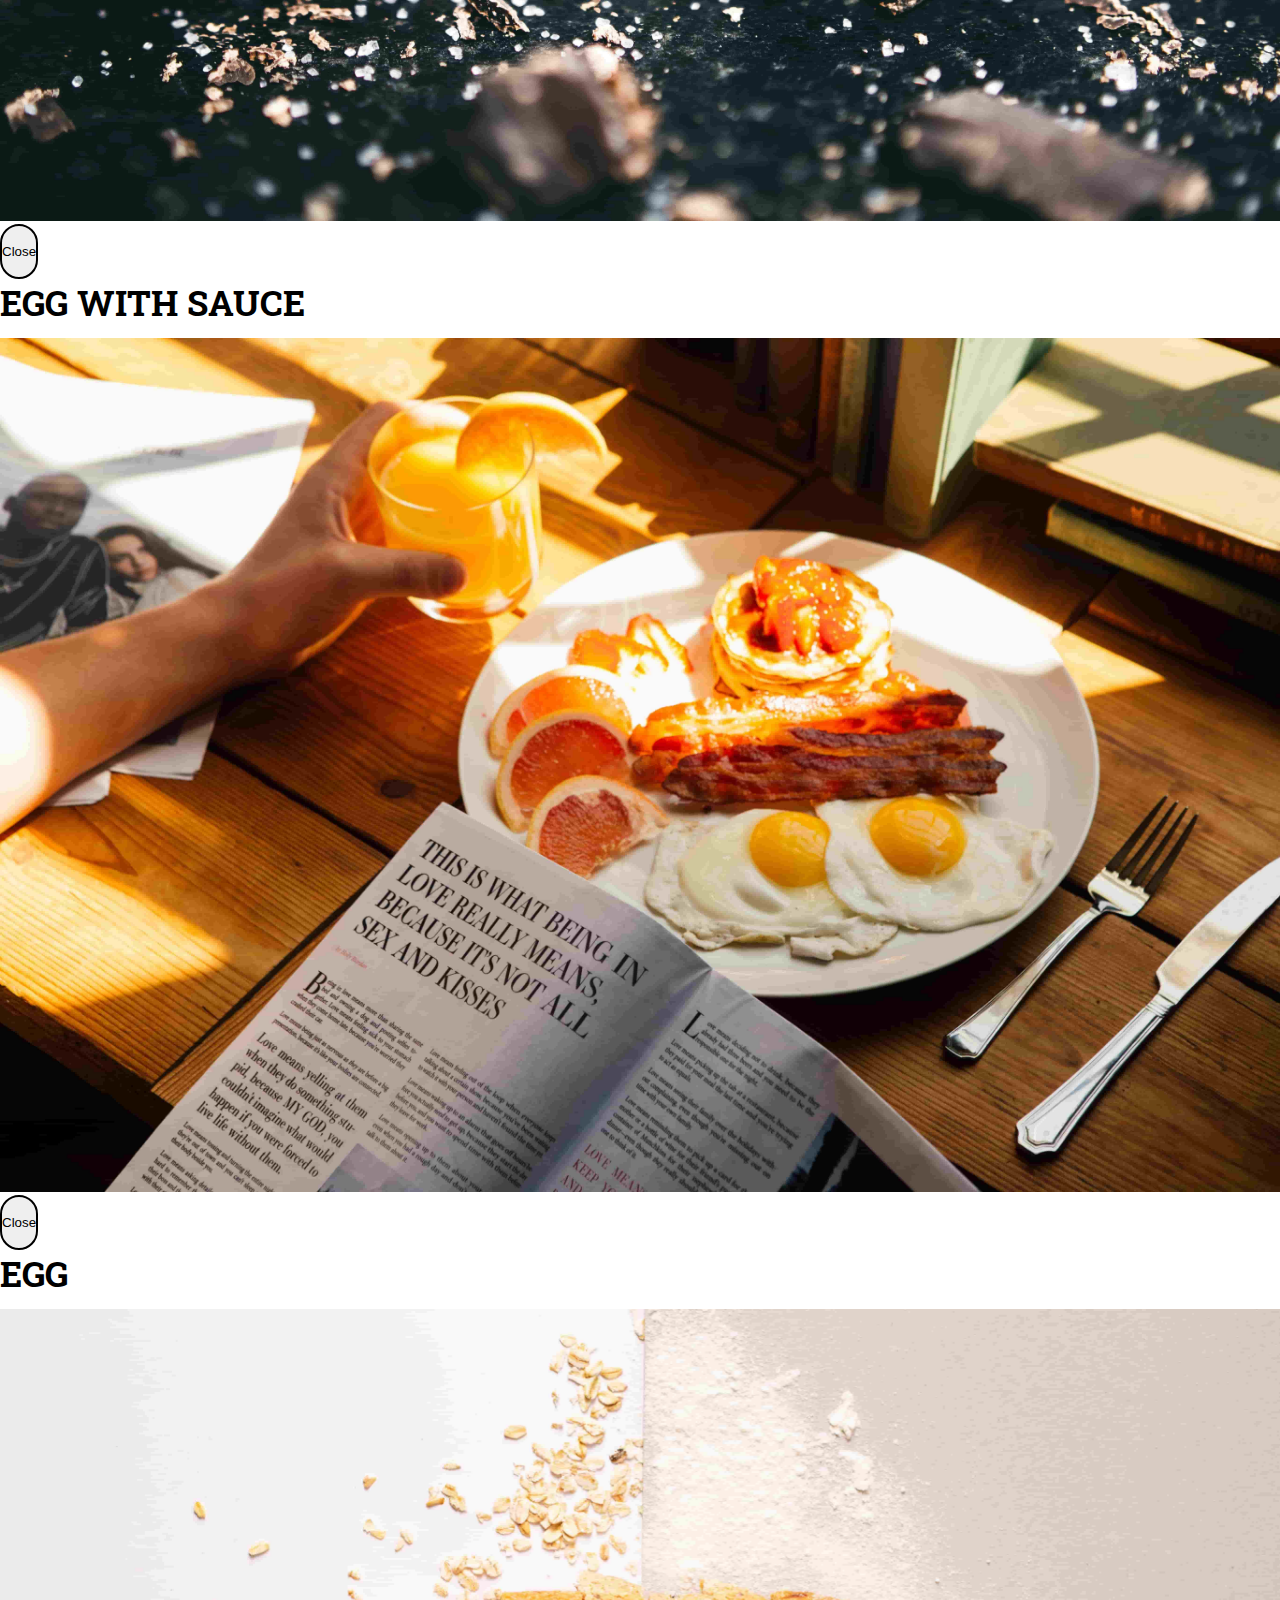
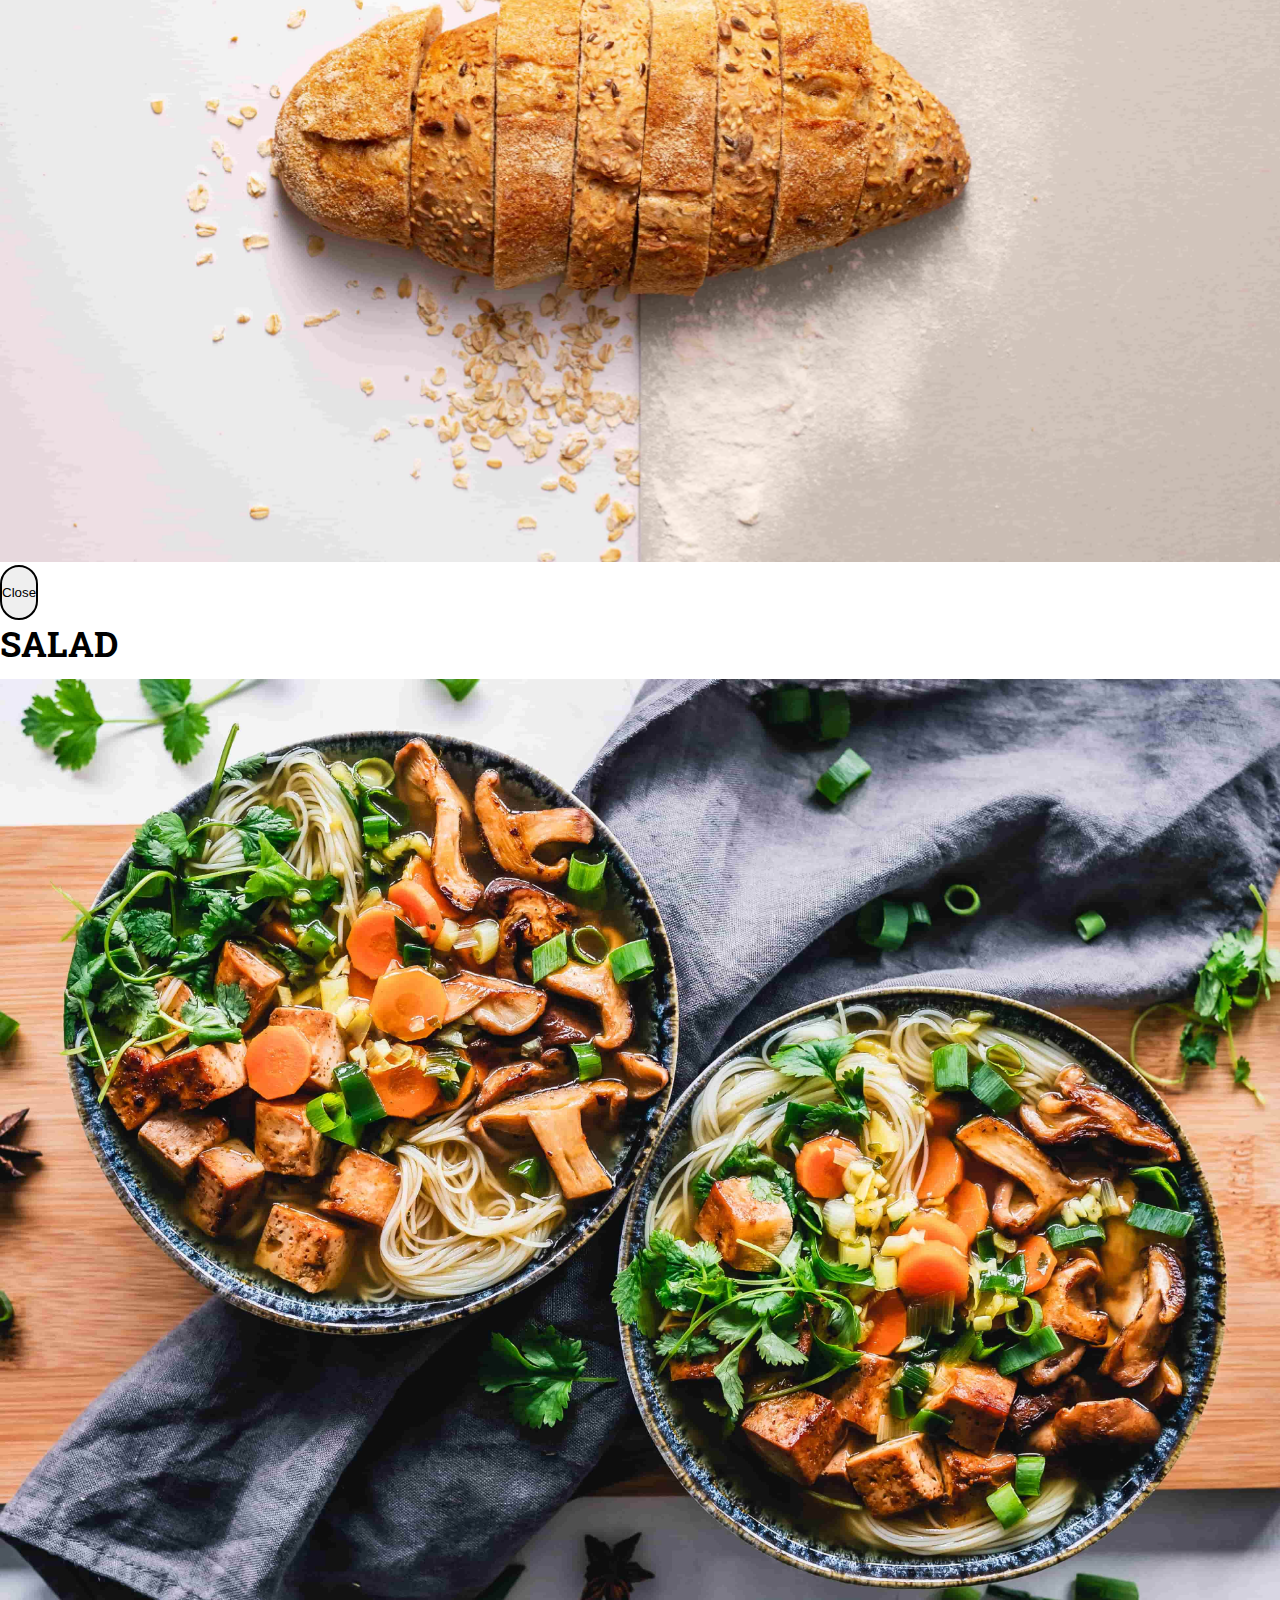
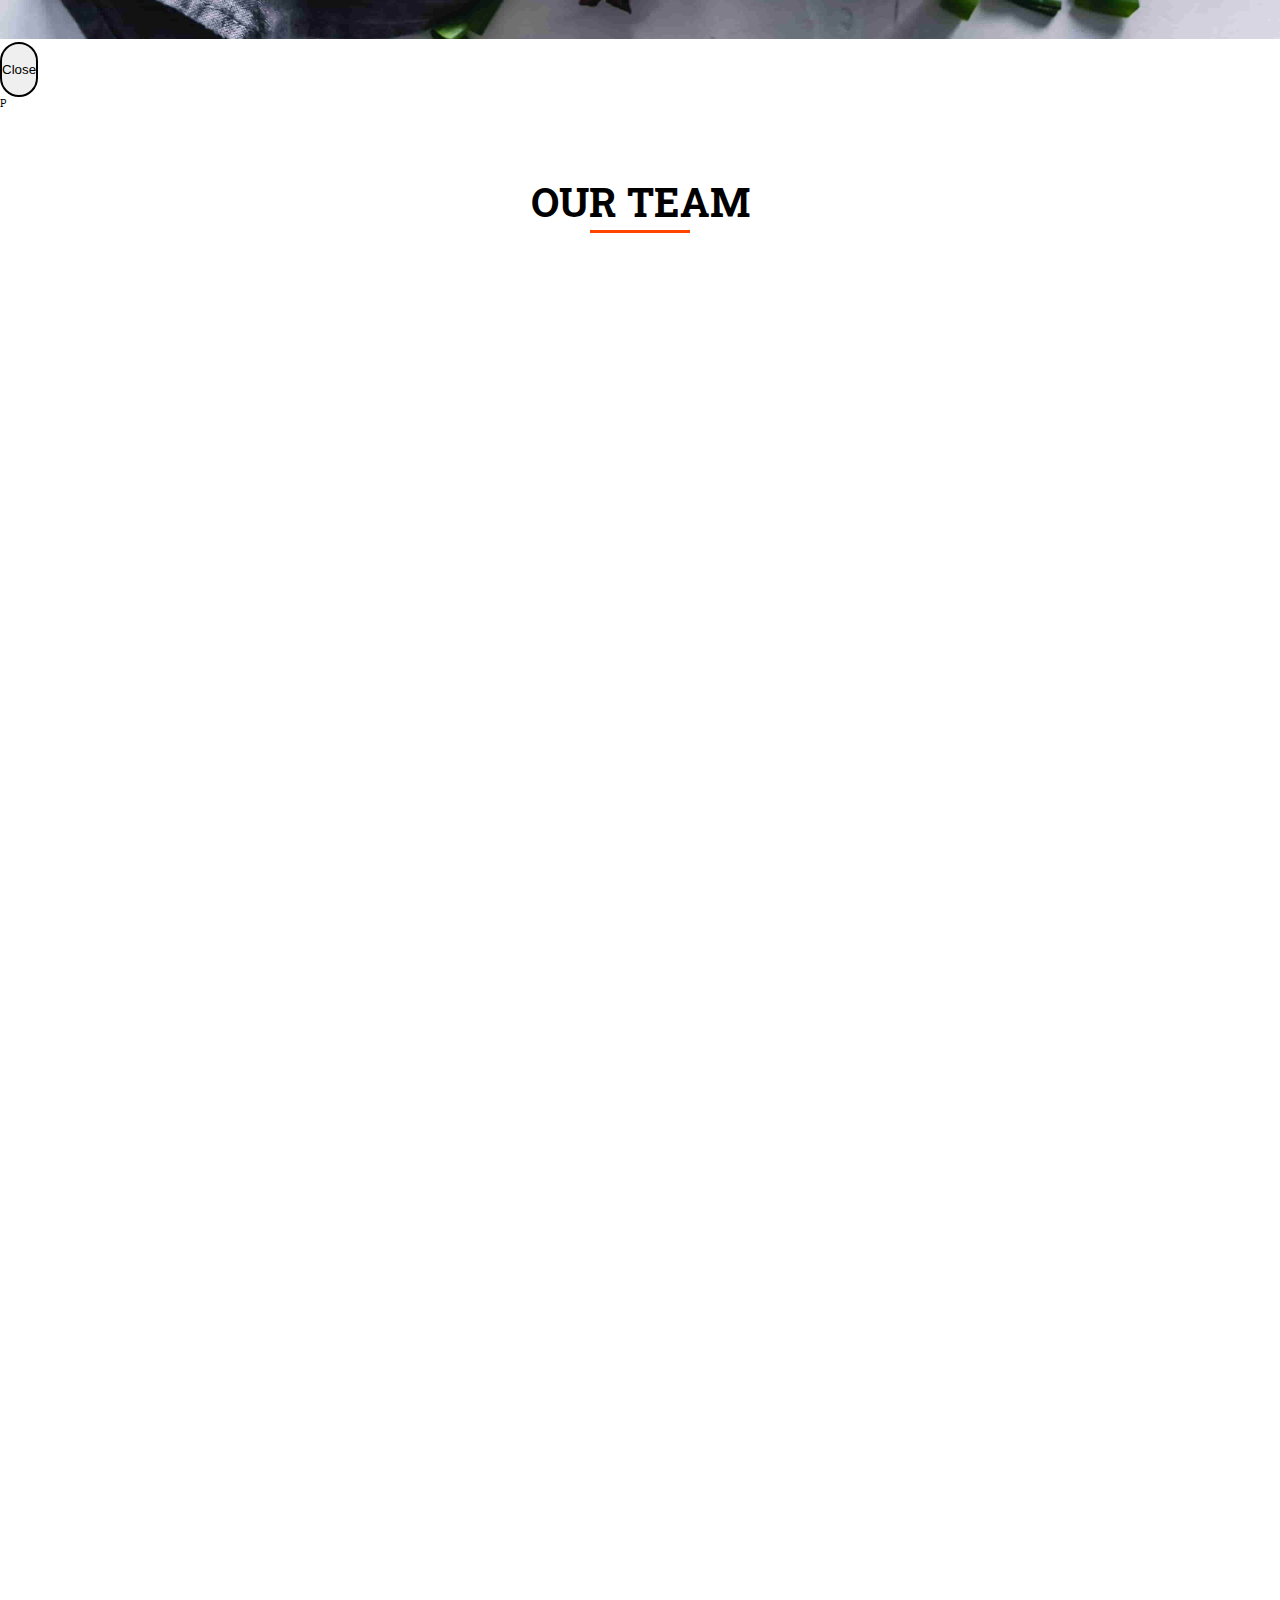
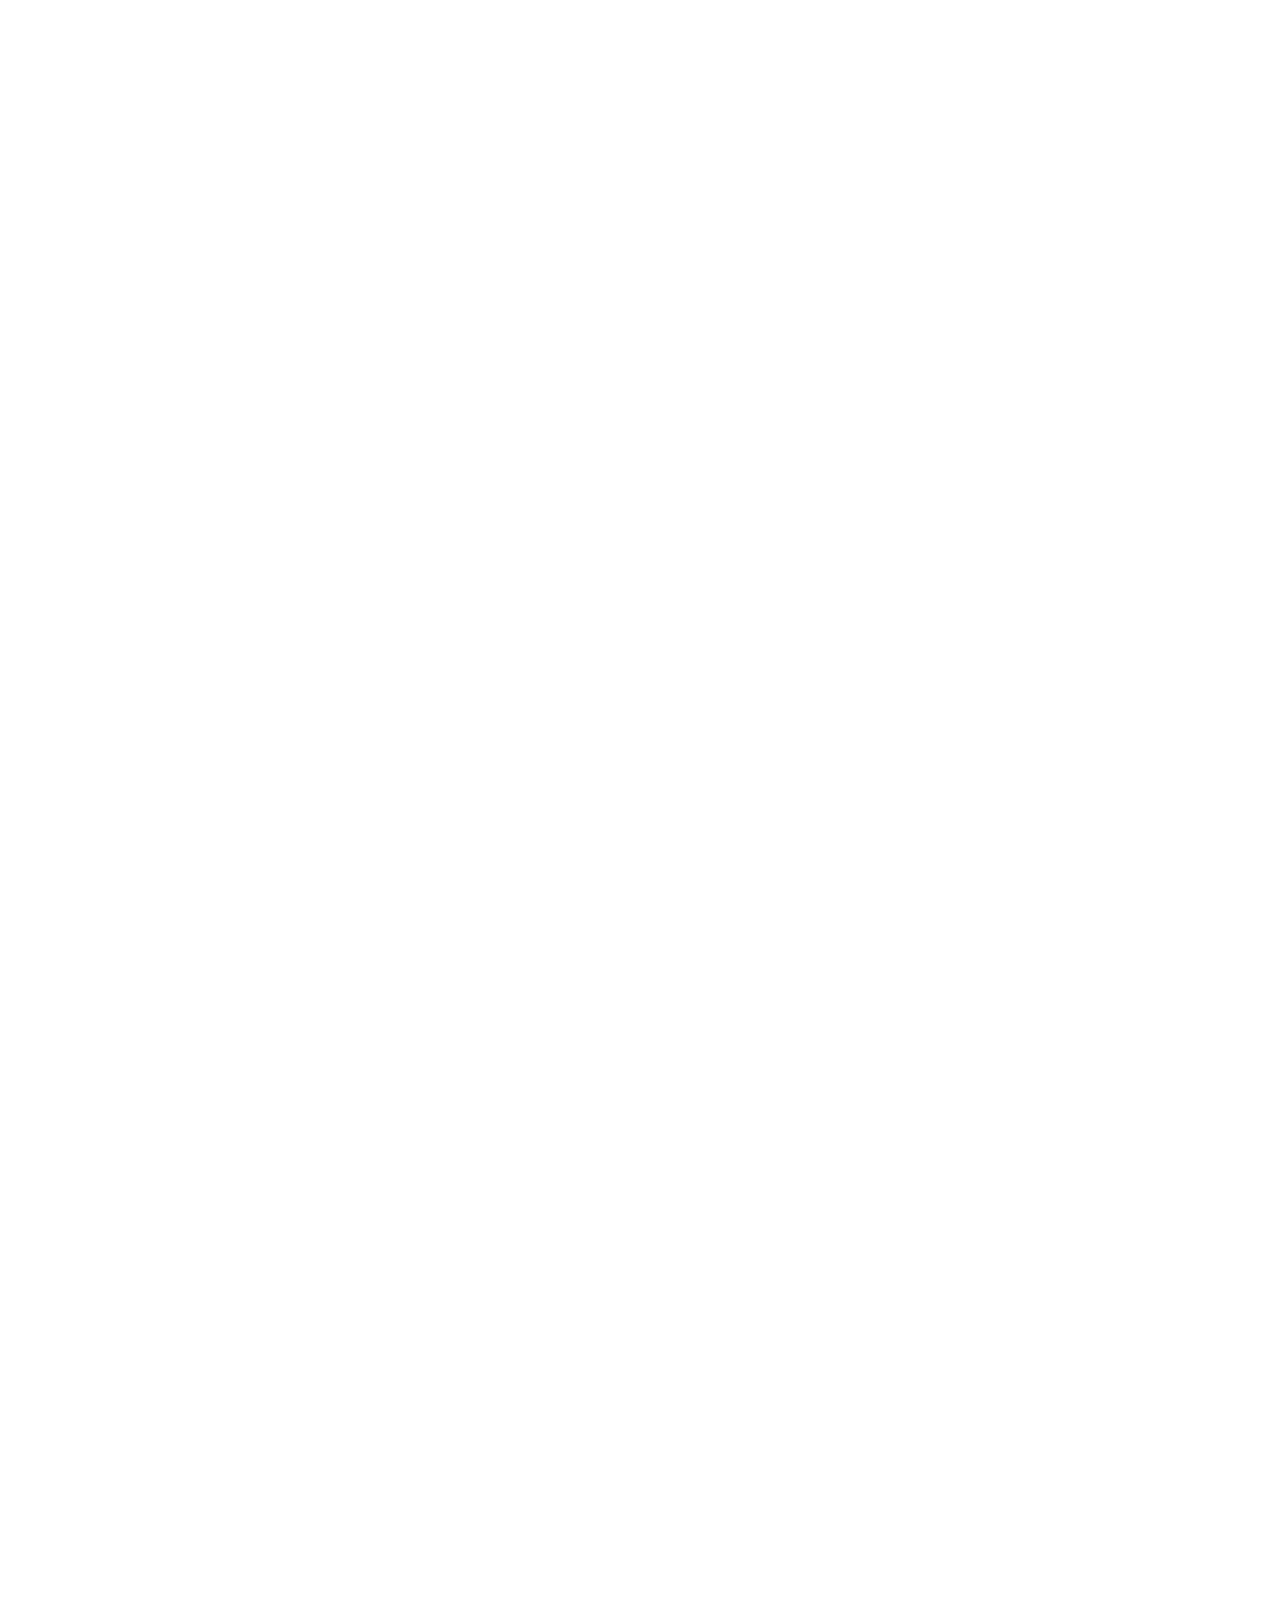
==== commit fc8b79bd: "Update index.html" ====
--- a/index.html
+++ b/index.html
@@ -22,7 +22,9 @@
     <!-- NAVBAR -->
     <nav class="navbar navbar-expand-lg bg-white sticky-top">
       <div class="container">
-        <a class="navbar-brand fw-bold" href="#">FOOD</a>
+        <a class="navbar-brand fw-bold" href="#">
+          <img class="sawned" src="assets/IMAGE/sawnedcrop.png"  alt="">
+        </a>
         <button class="" type="button" data-bs-toggle="collapse" data-bs-target="#navbarNav" aria-controls="navbarNav" aria-expanded="false" aria-label="Toggle navigation">
           <span class="navbar-toggler-icon"><i class="fas fa-bars"></i></span>
         </button>
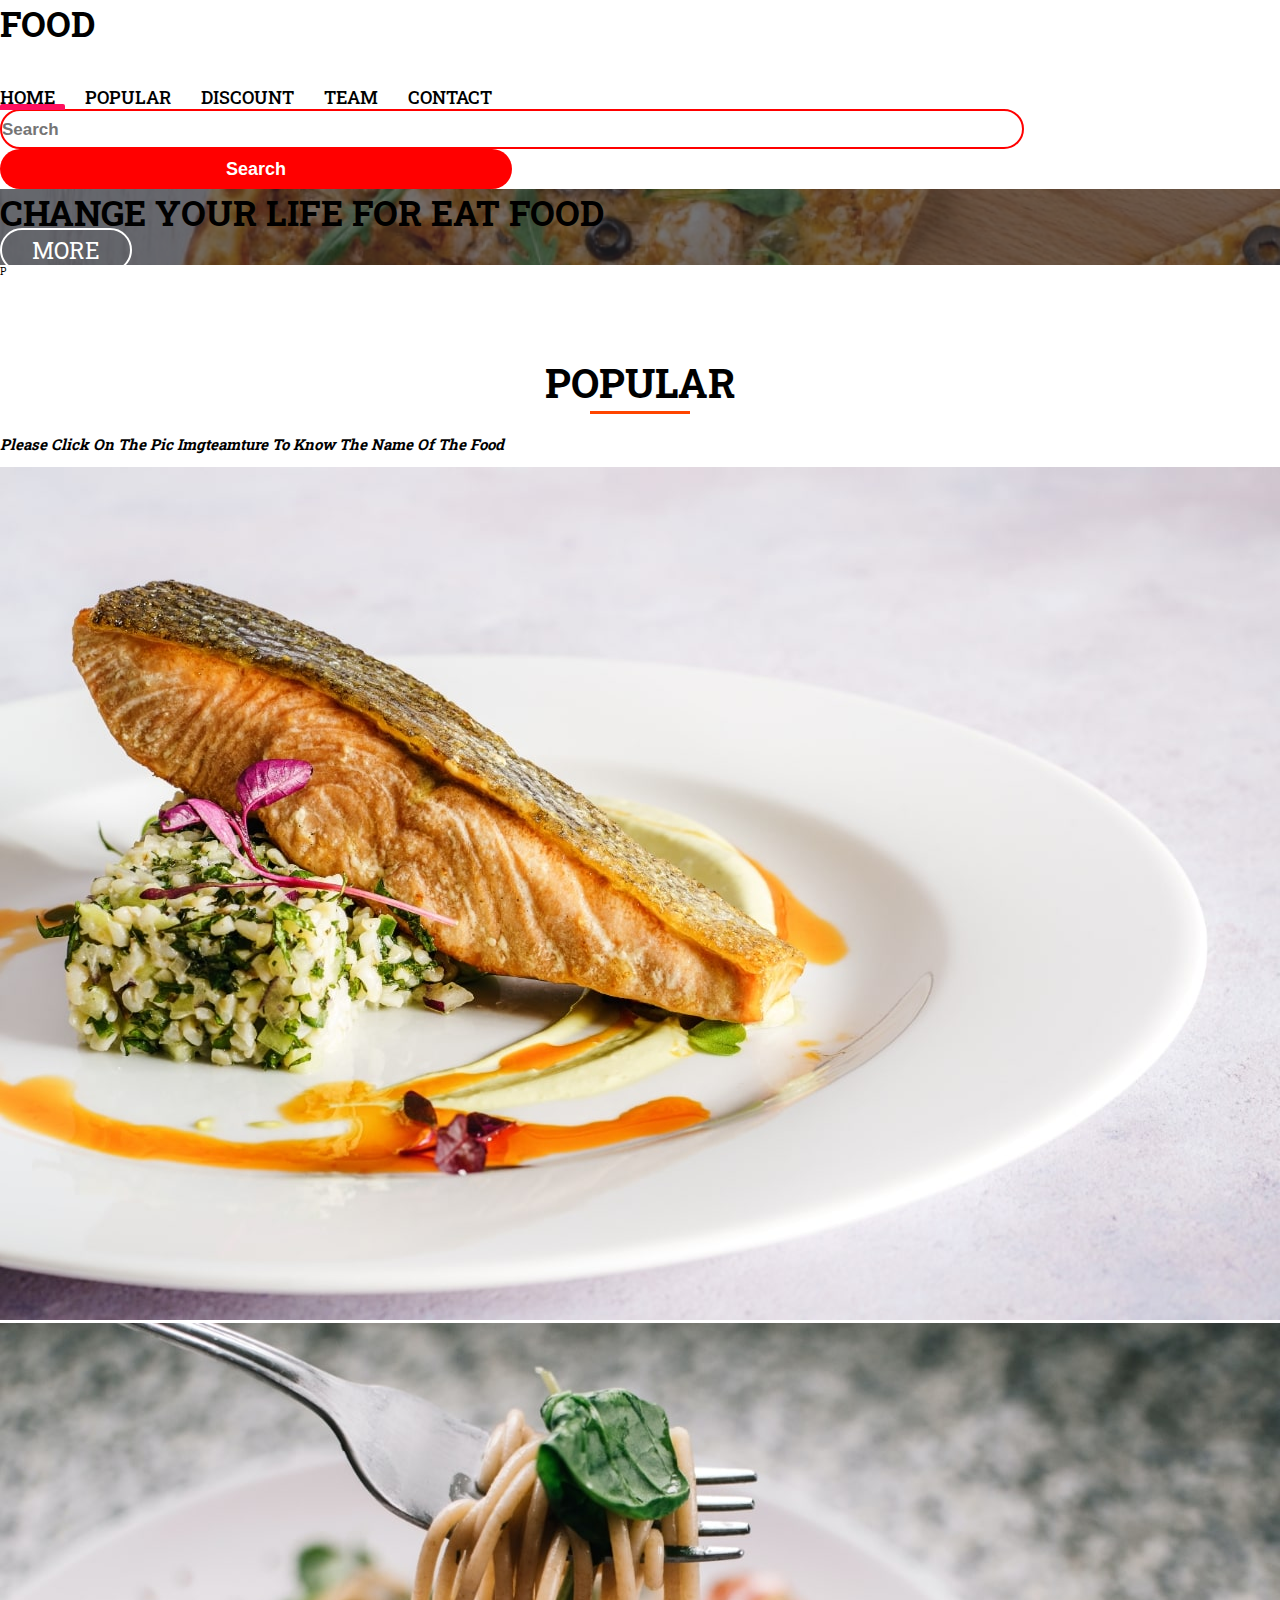
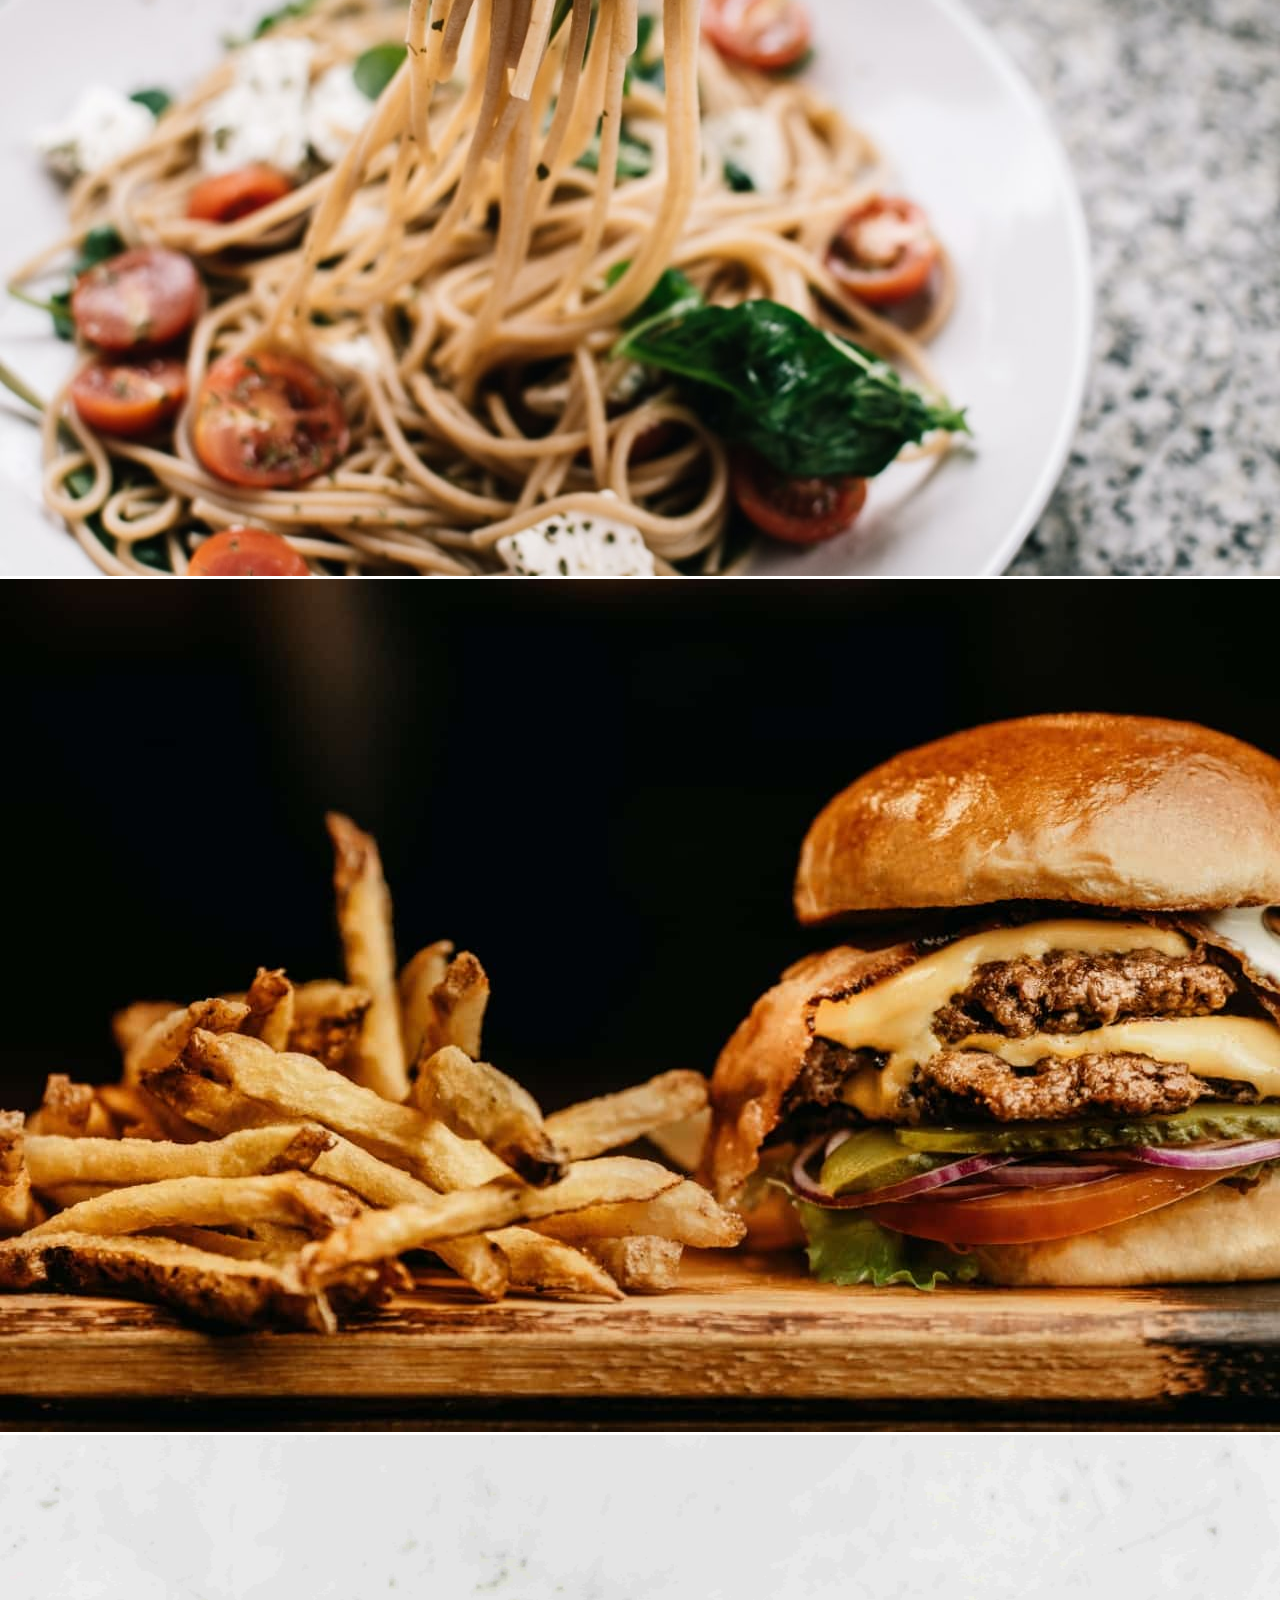
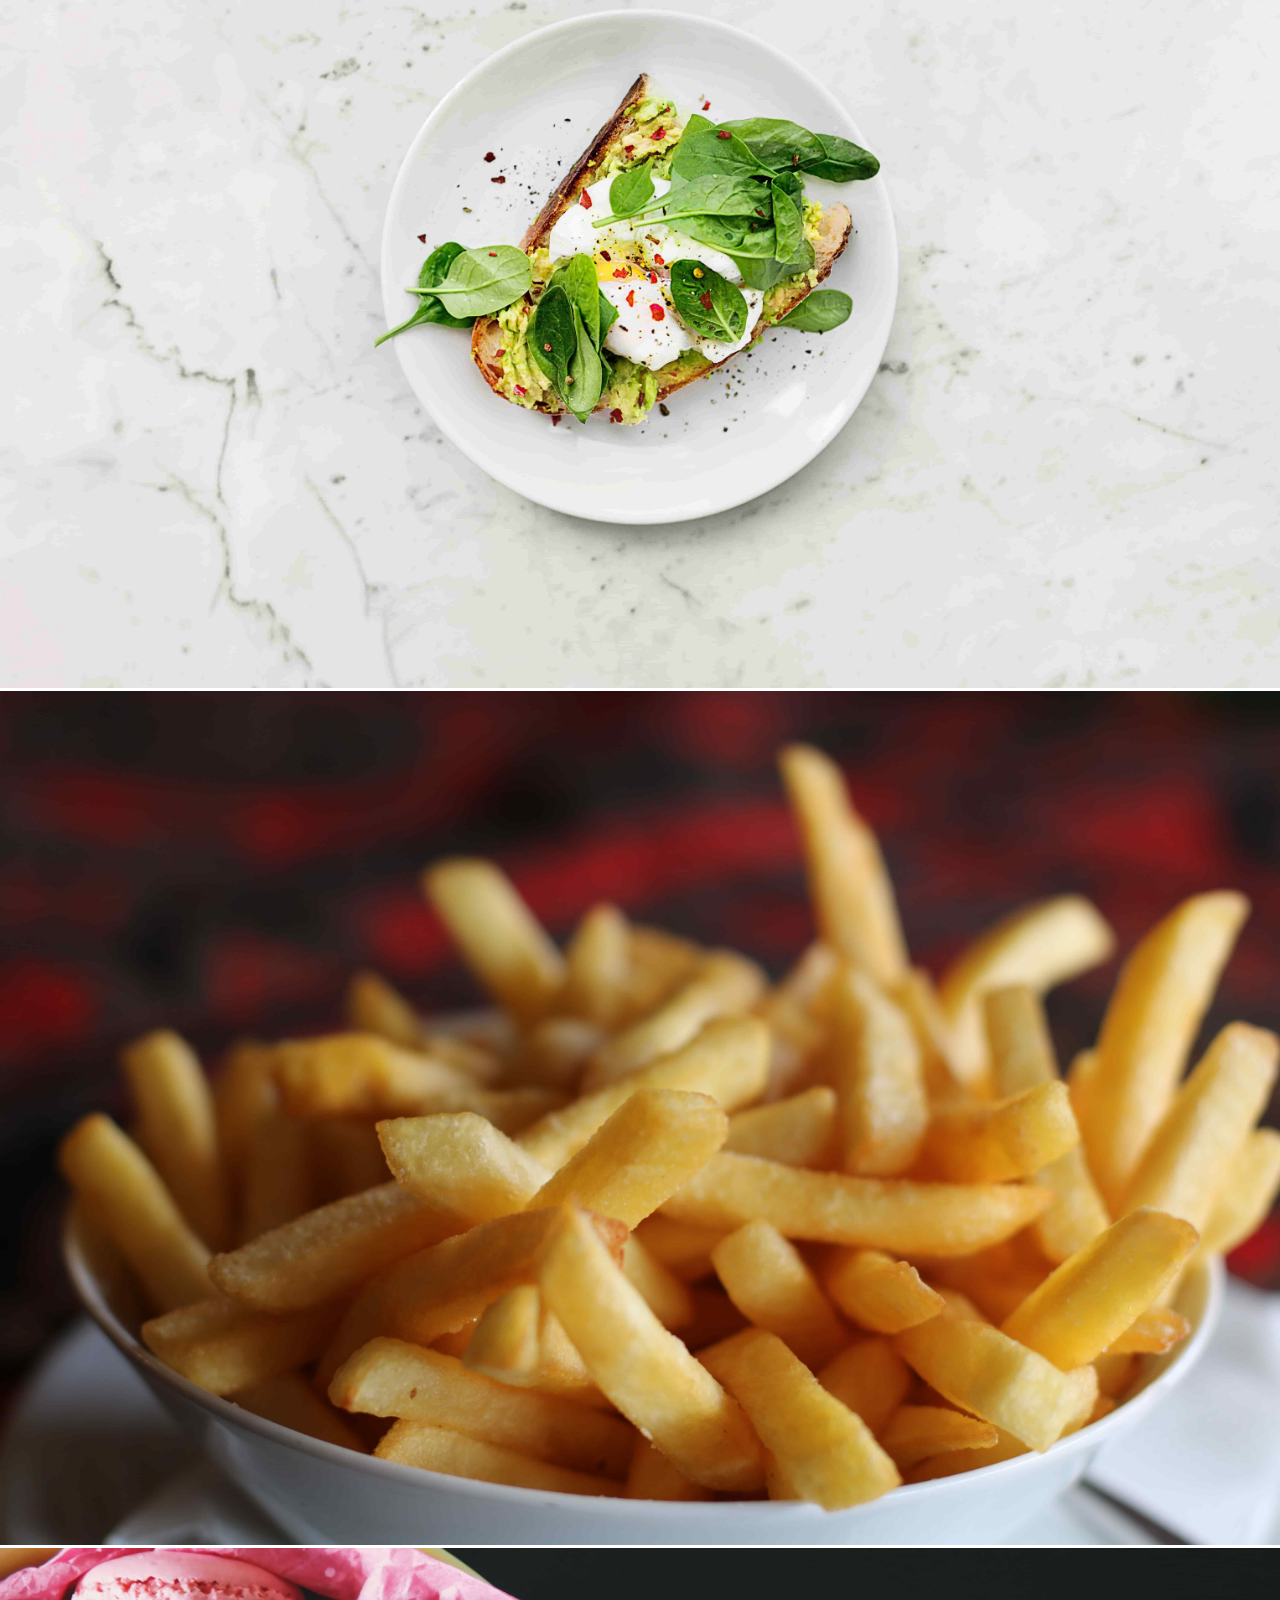
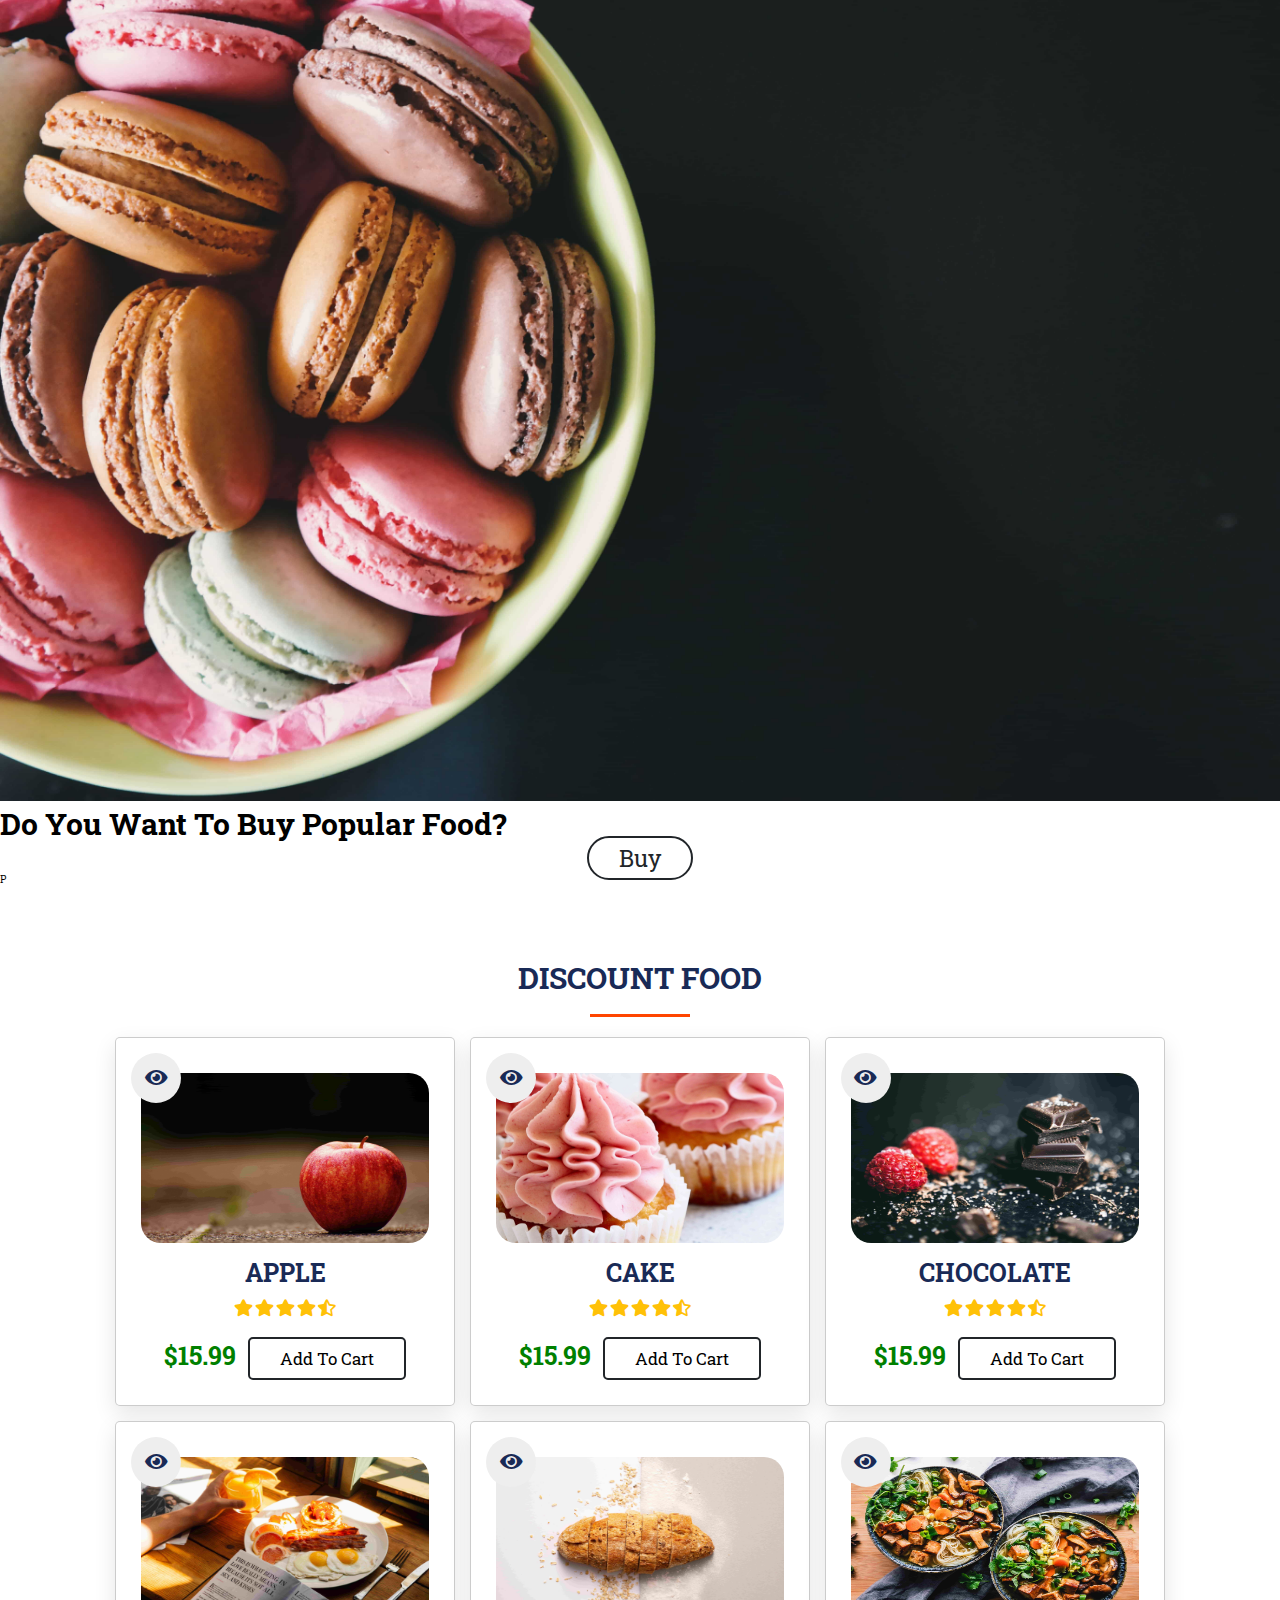
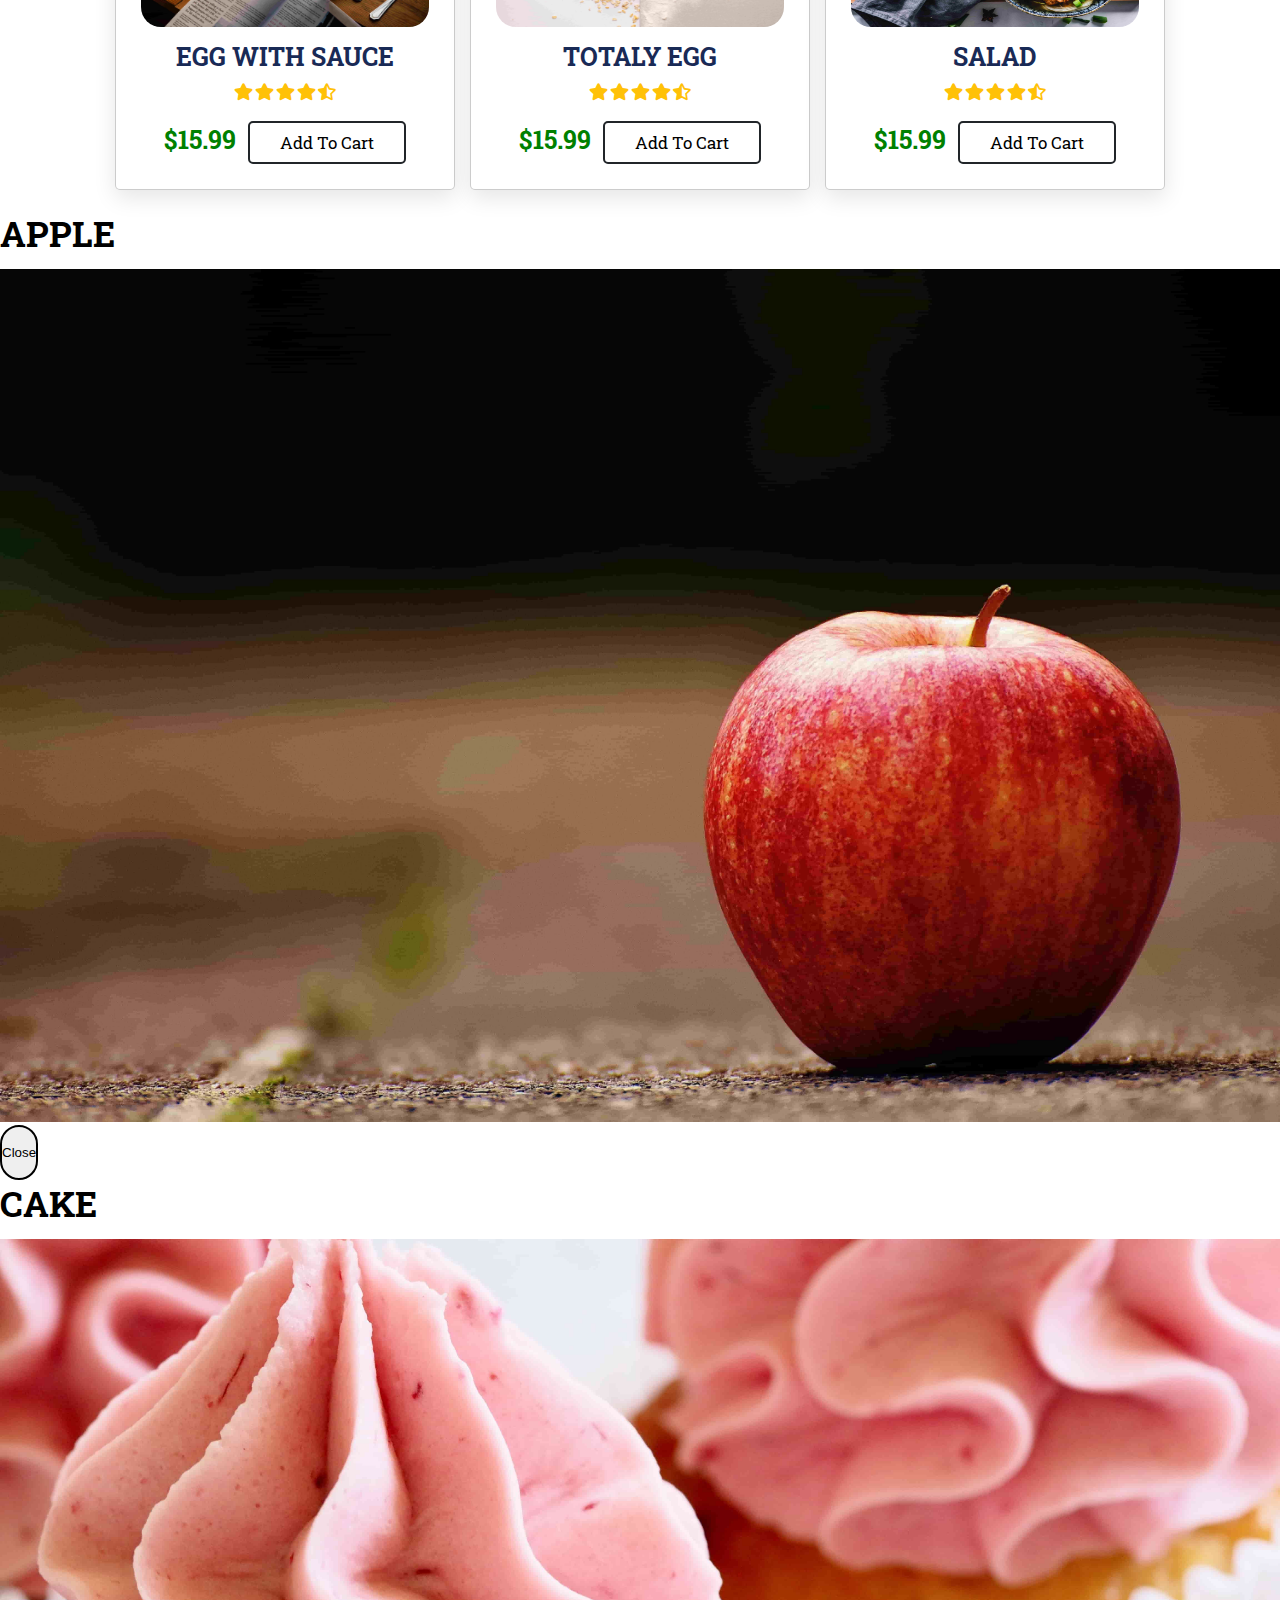
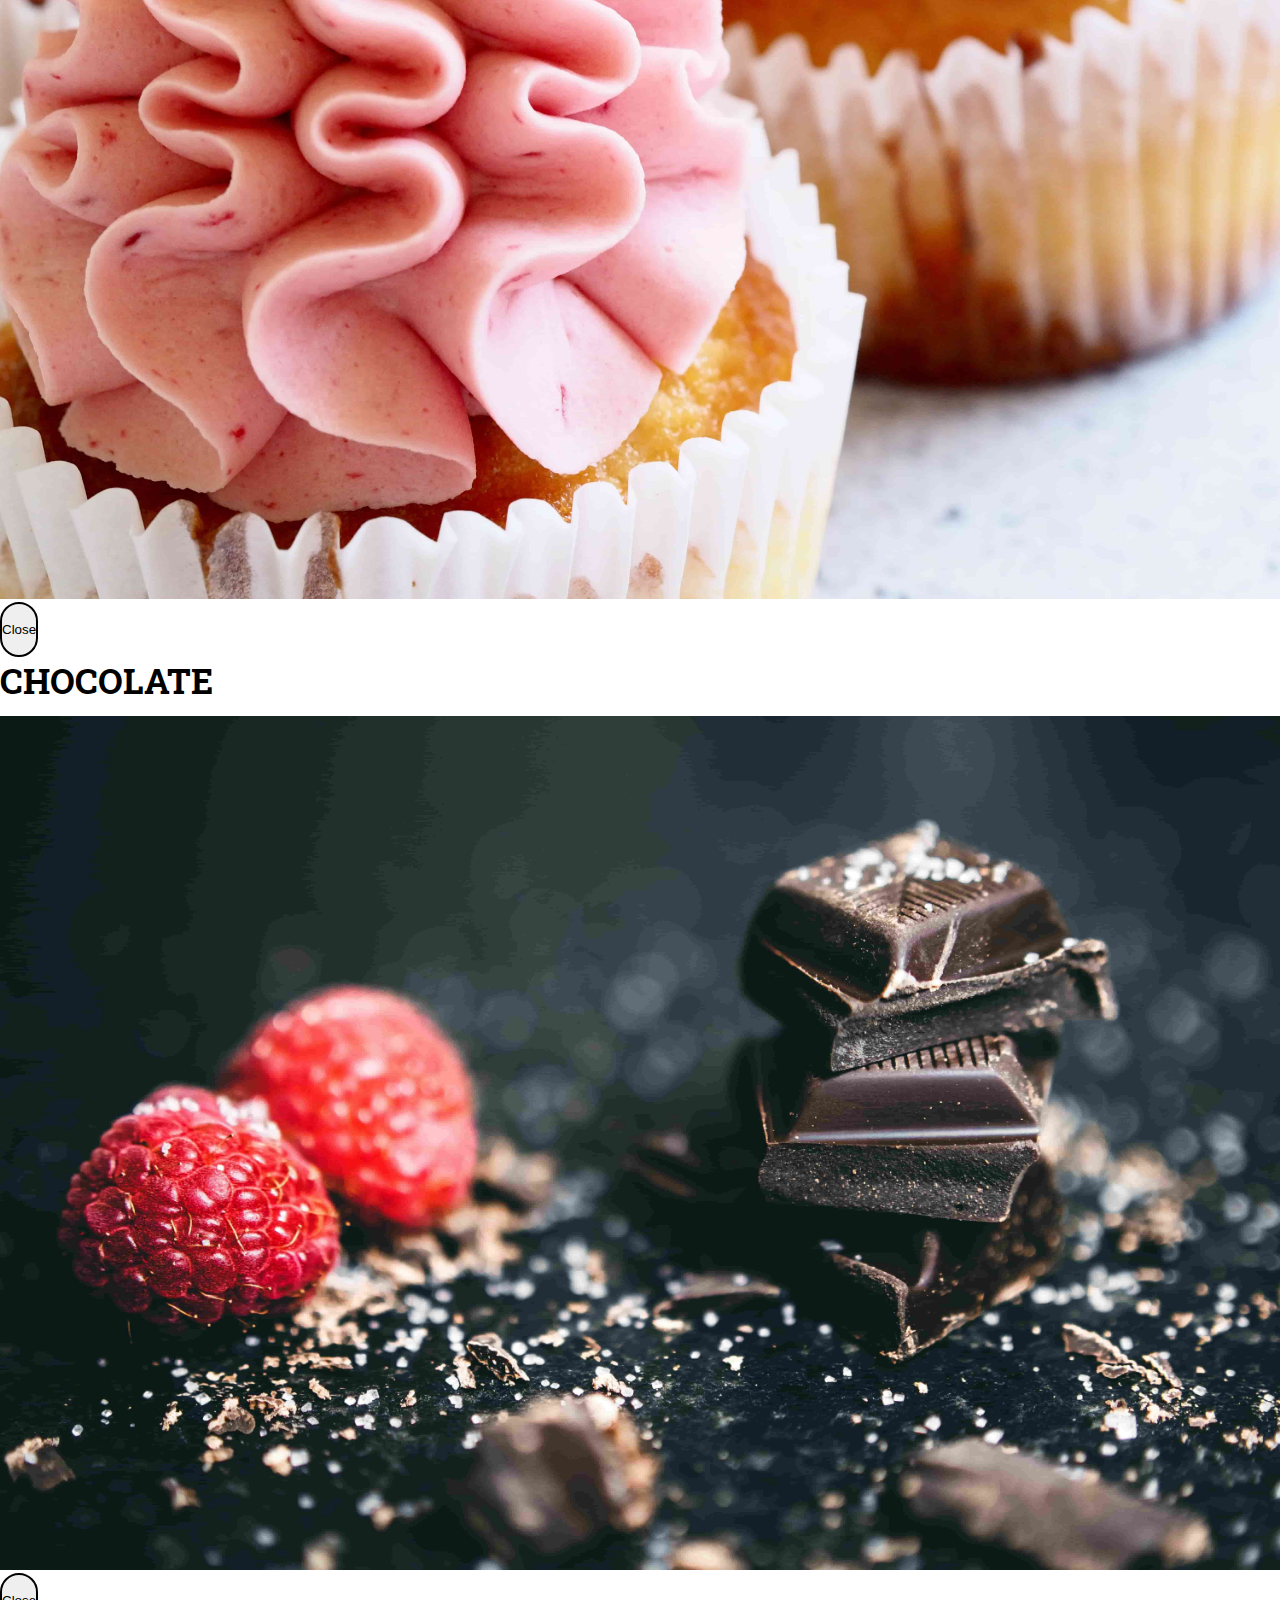
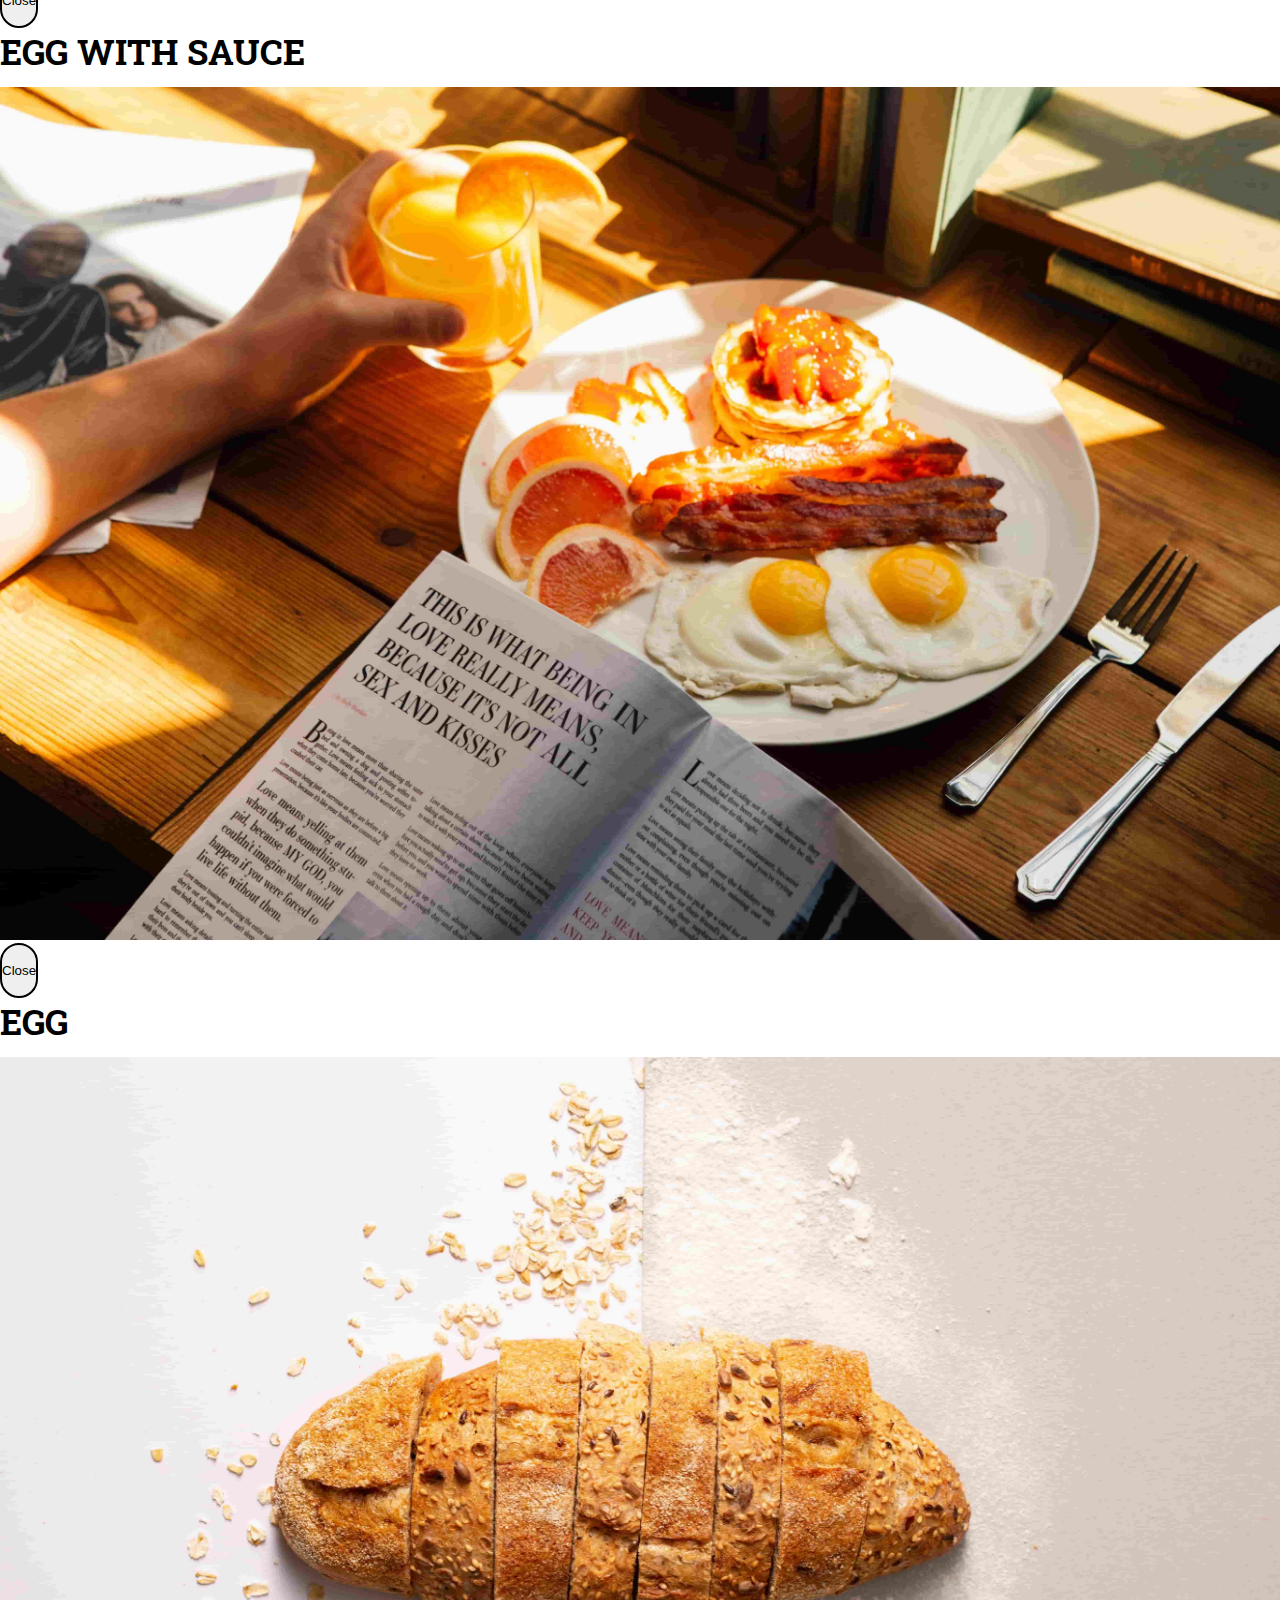
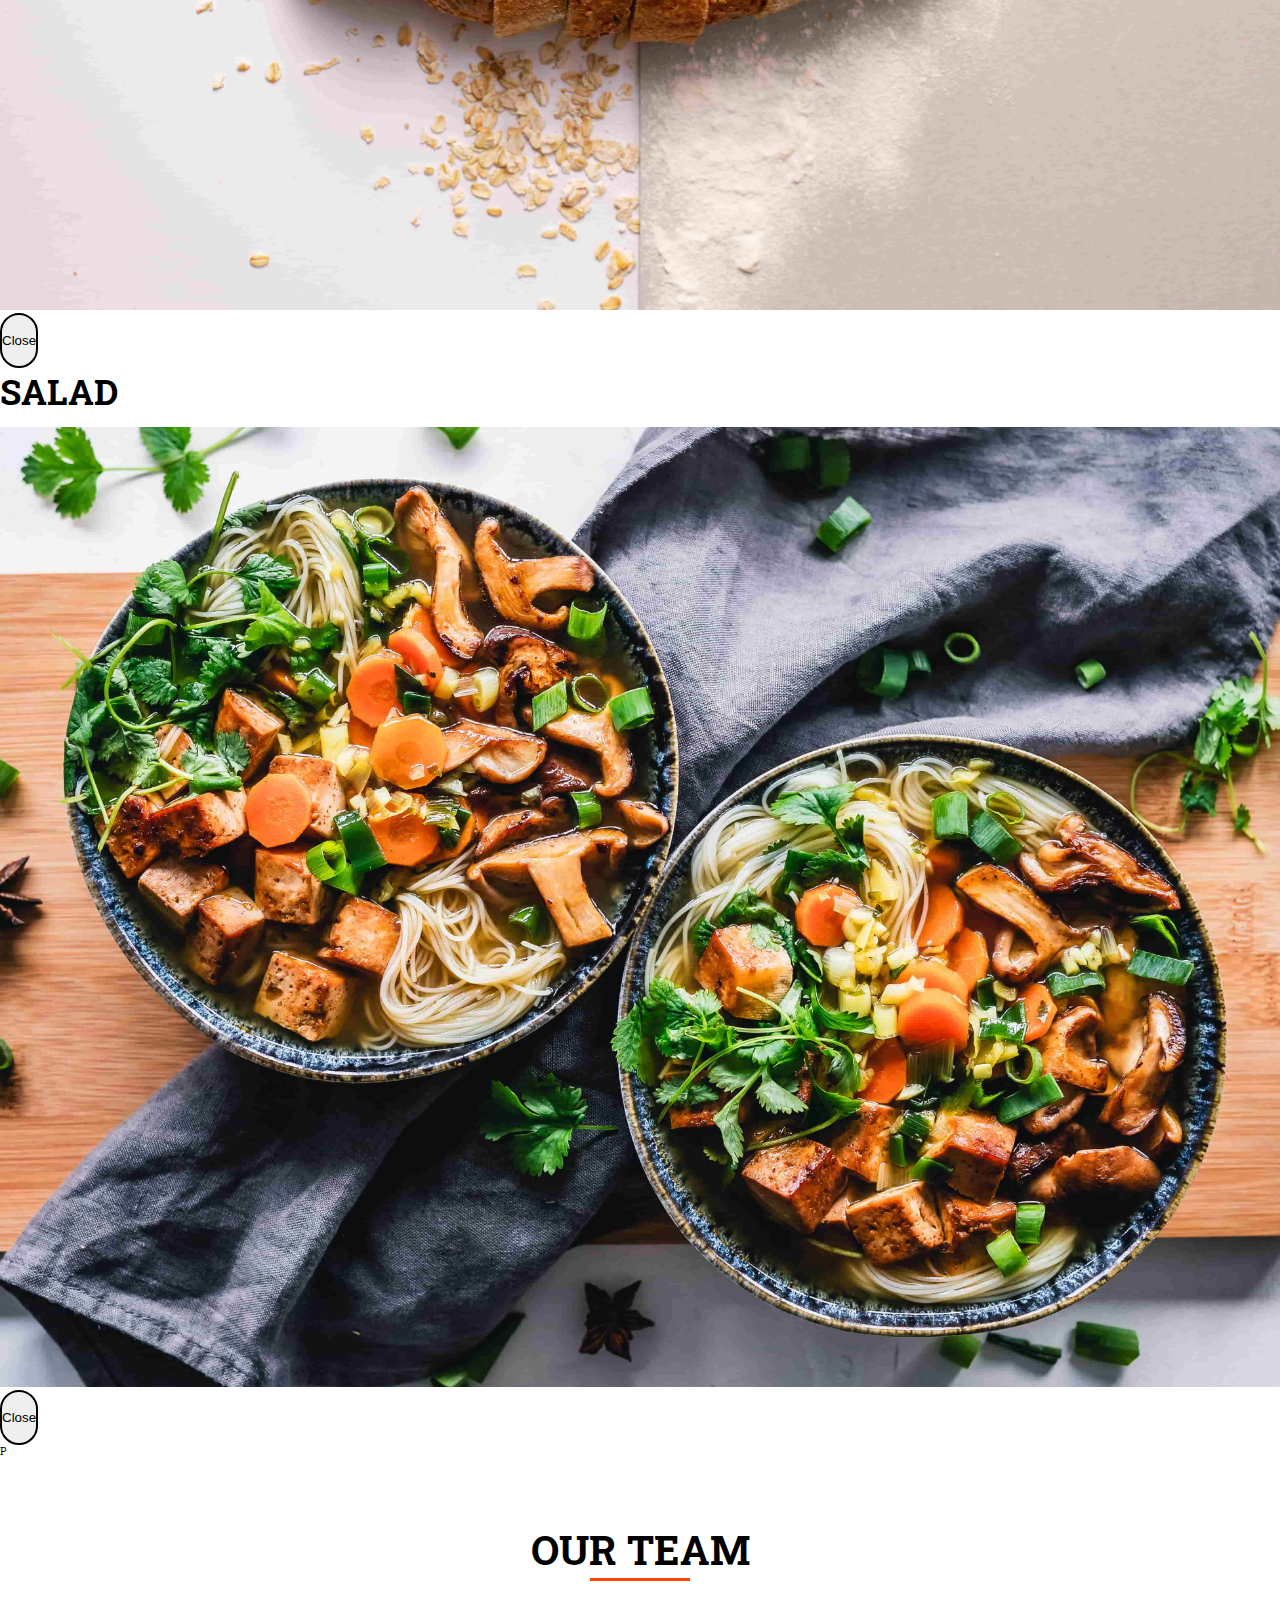
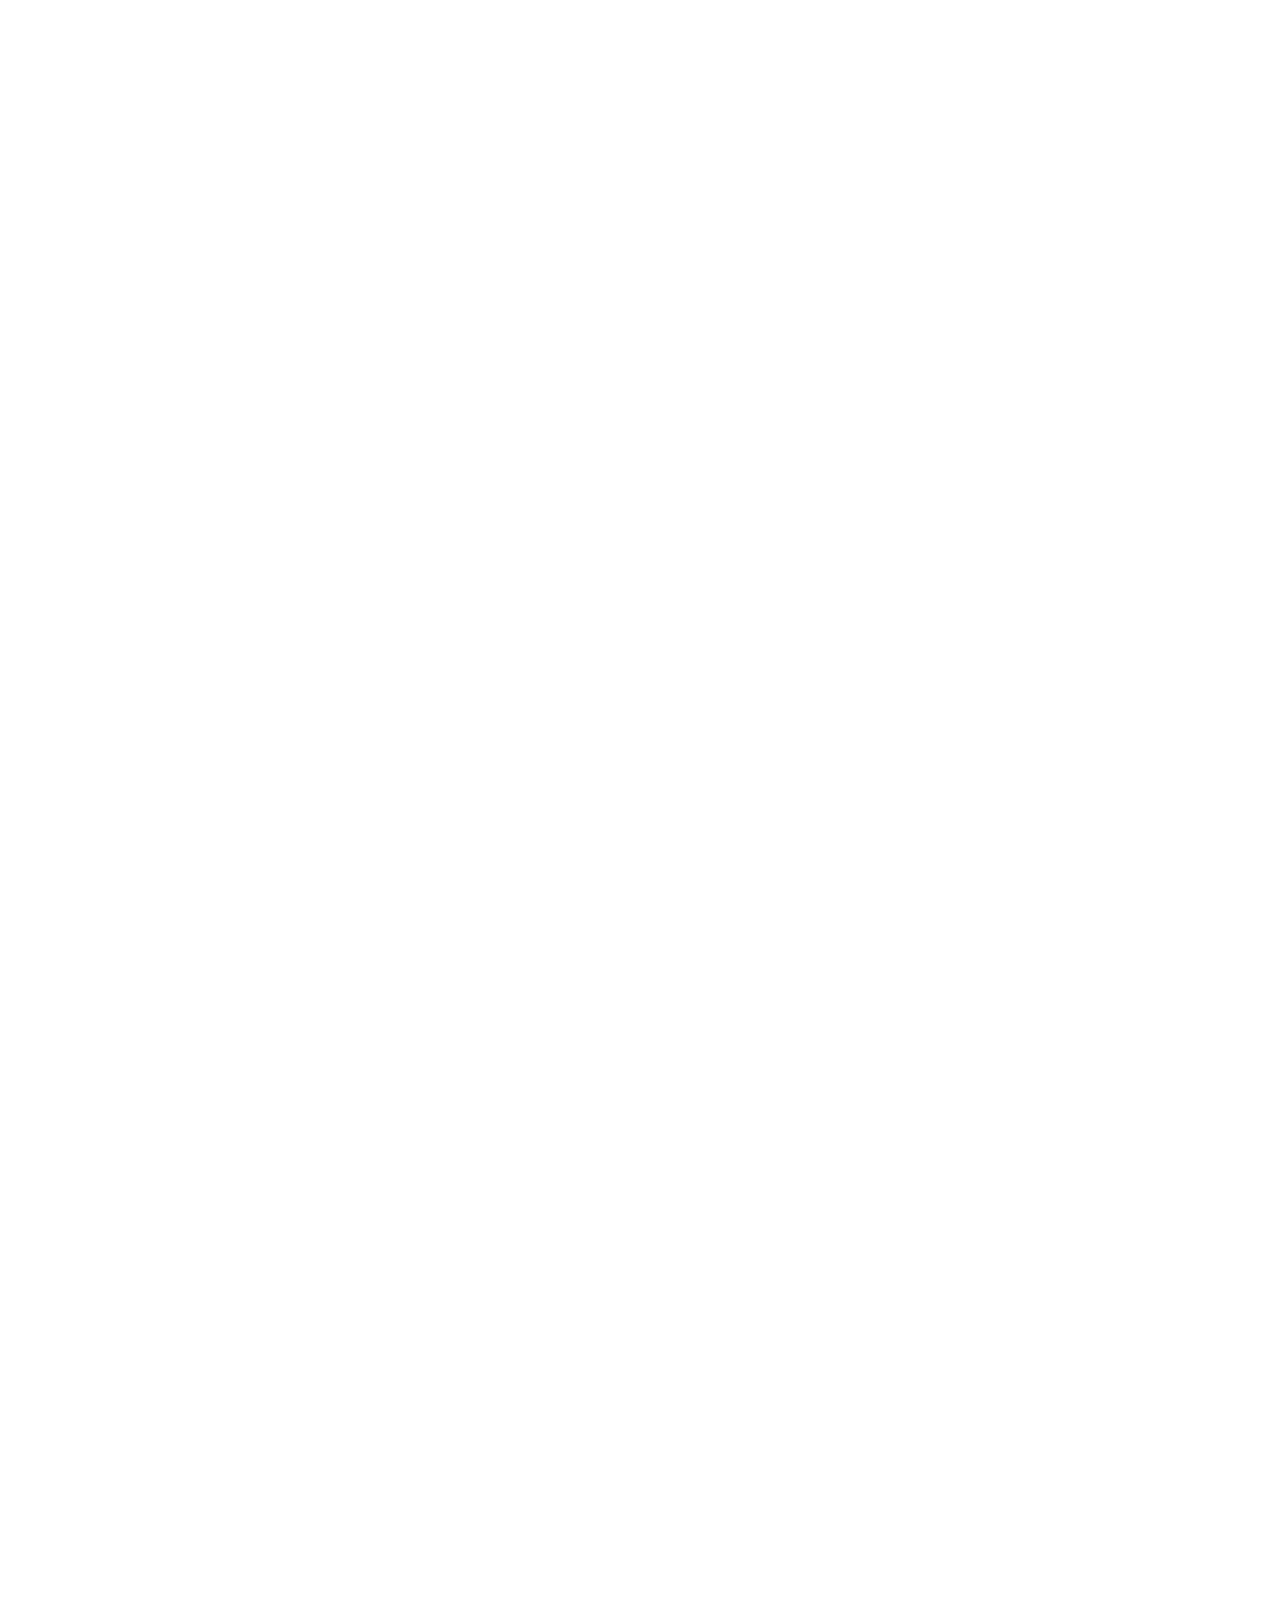
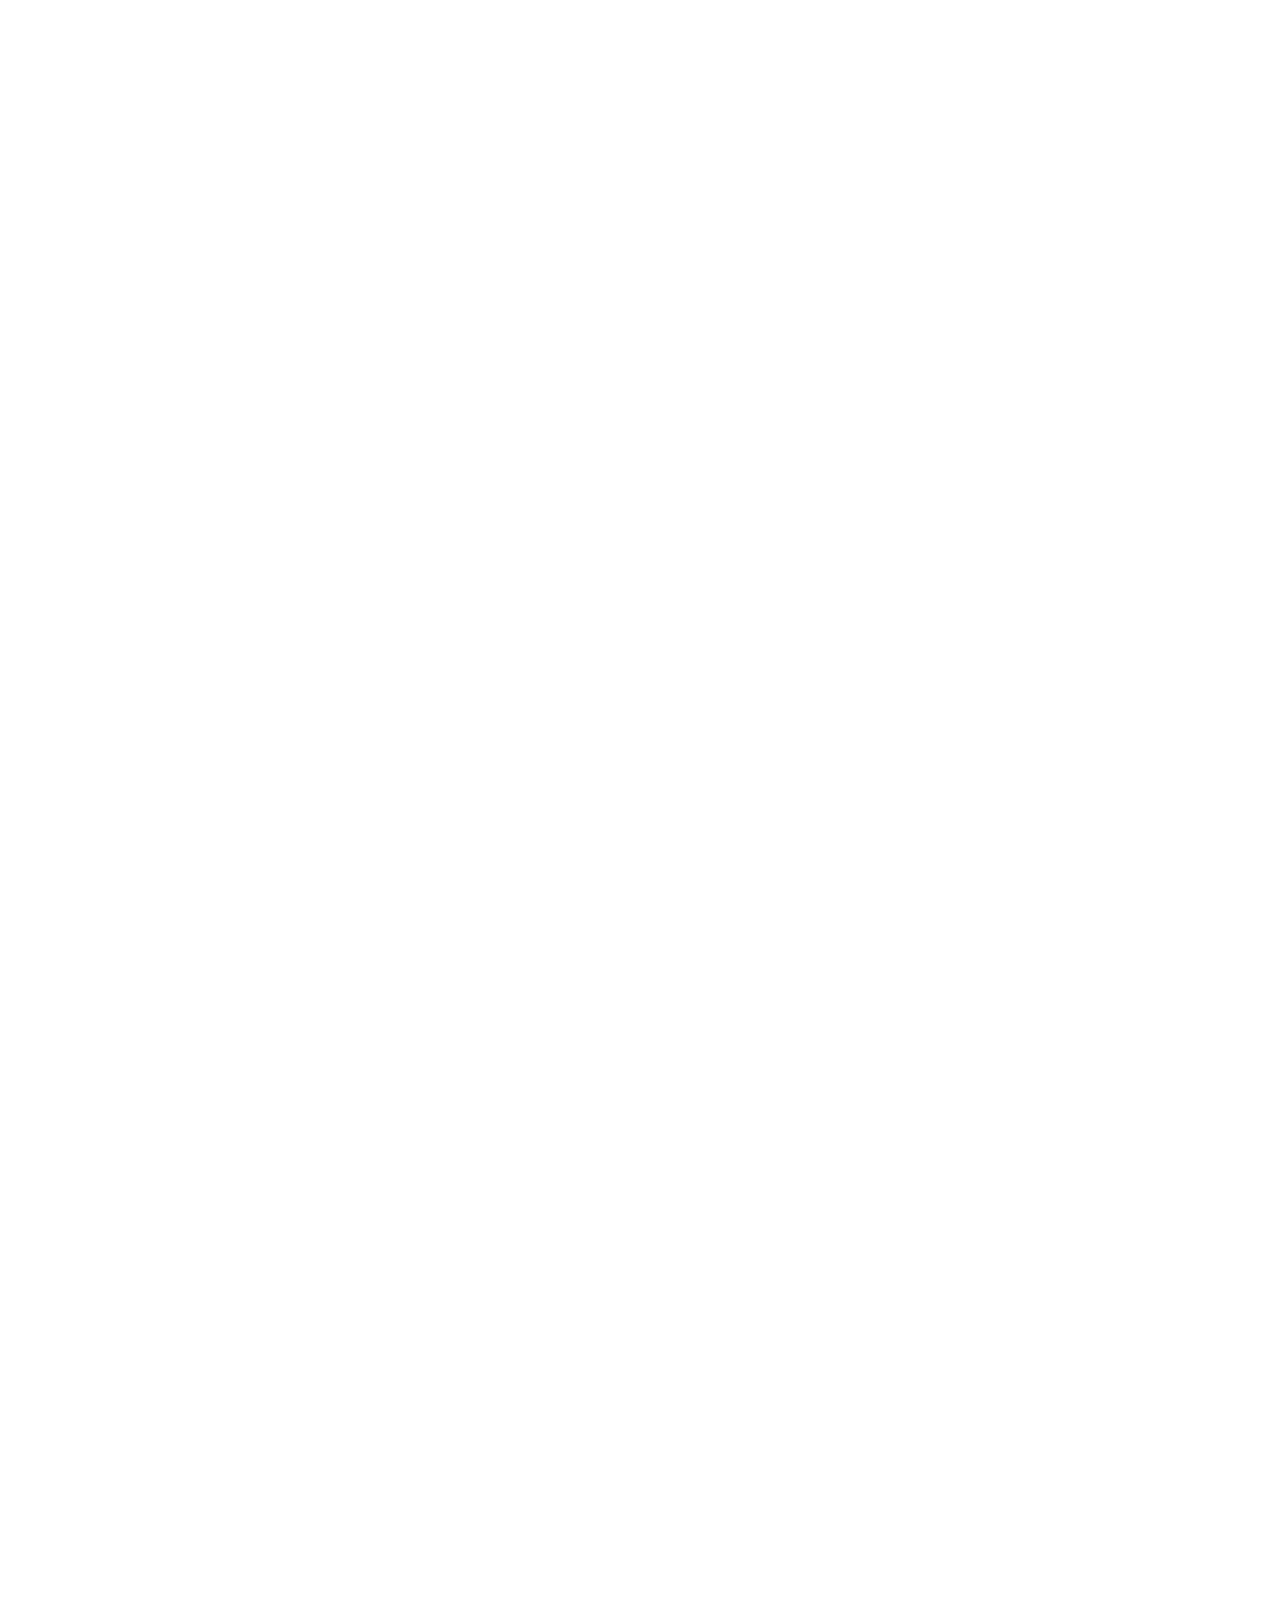
==== commit 35ac6b36: "Update index.html" ====
--- a/index.html
+++ b/index.html
@@ -22,8 +22,8 @@
     <!-- NAVBAR -->
     <nav class="navbar navbar-expand-lg bg-white sticky-top">
       <div class="container">
-        <a class="navbar-brand fw-bold" href="#">
-          <img class="sawned" src="assets/IMAGE/sawnedcrop.png"  alt="">
+        <a class="navbar-brand fw-bold text-danger" href="#">
+          <h1>FOOD</h1>
         </a>
         <button class="" type="button" data-bs-toggle="collapse" data-bs-target="#navbarNav" aria-controls="navbarNav" aria-expanded="false" aria-label="Toggle navigation">
           <span class="navbar-toggler-icon"><i class="fas fa-bars"></i></span>
@@ -61,7 +61,7 @@
         <div class="container">
           <div class="row">
             <div class="col-lg-6">
-              <h1 class="fw-bold text-white mb-5">CHANGE YOUR LIFE FOR EAT <span class="text-warning">FOOD</span></h1>
+              <h1 class="fw-bold text-white mb-5">CHANGE YOUR LIFE FOR EAT <span class="text-danger">FOOD</span></h1>
               <a href="#" class="btnlanding fw-bold">MORE</a>
             </div>
           </div>
--- a/style.css
+++ b/style.css
@@ -36,6 +36,10 @@
   padding: 2rem 9%;
 }
 
+.sawned {
+  width: 170px;
+}
+
 .section:nth-child(even) {
   background: #fff;
 }
@@ -65,6 +69,7 @@
 .nav-link:hover {
   color: black;
 }
+
 
 h6 {
   font-size: 40px;
